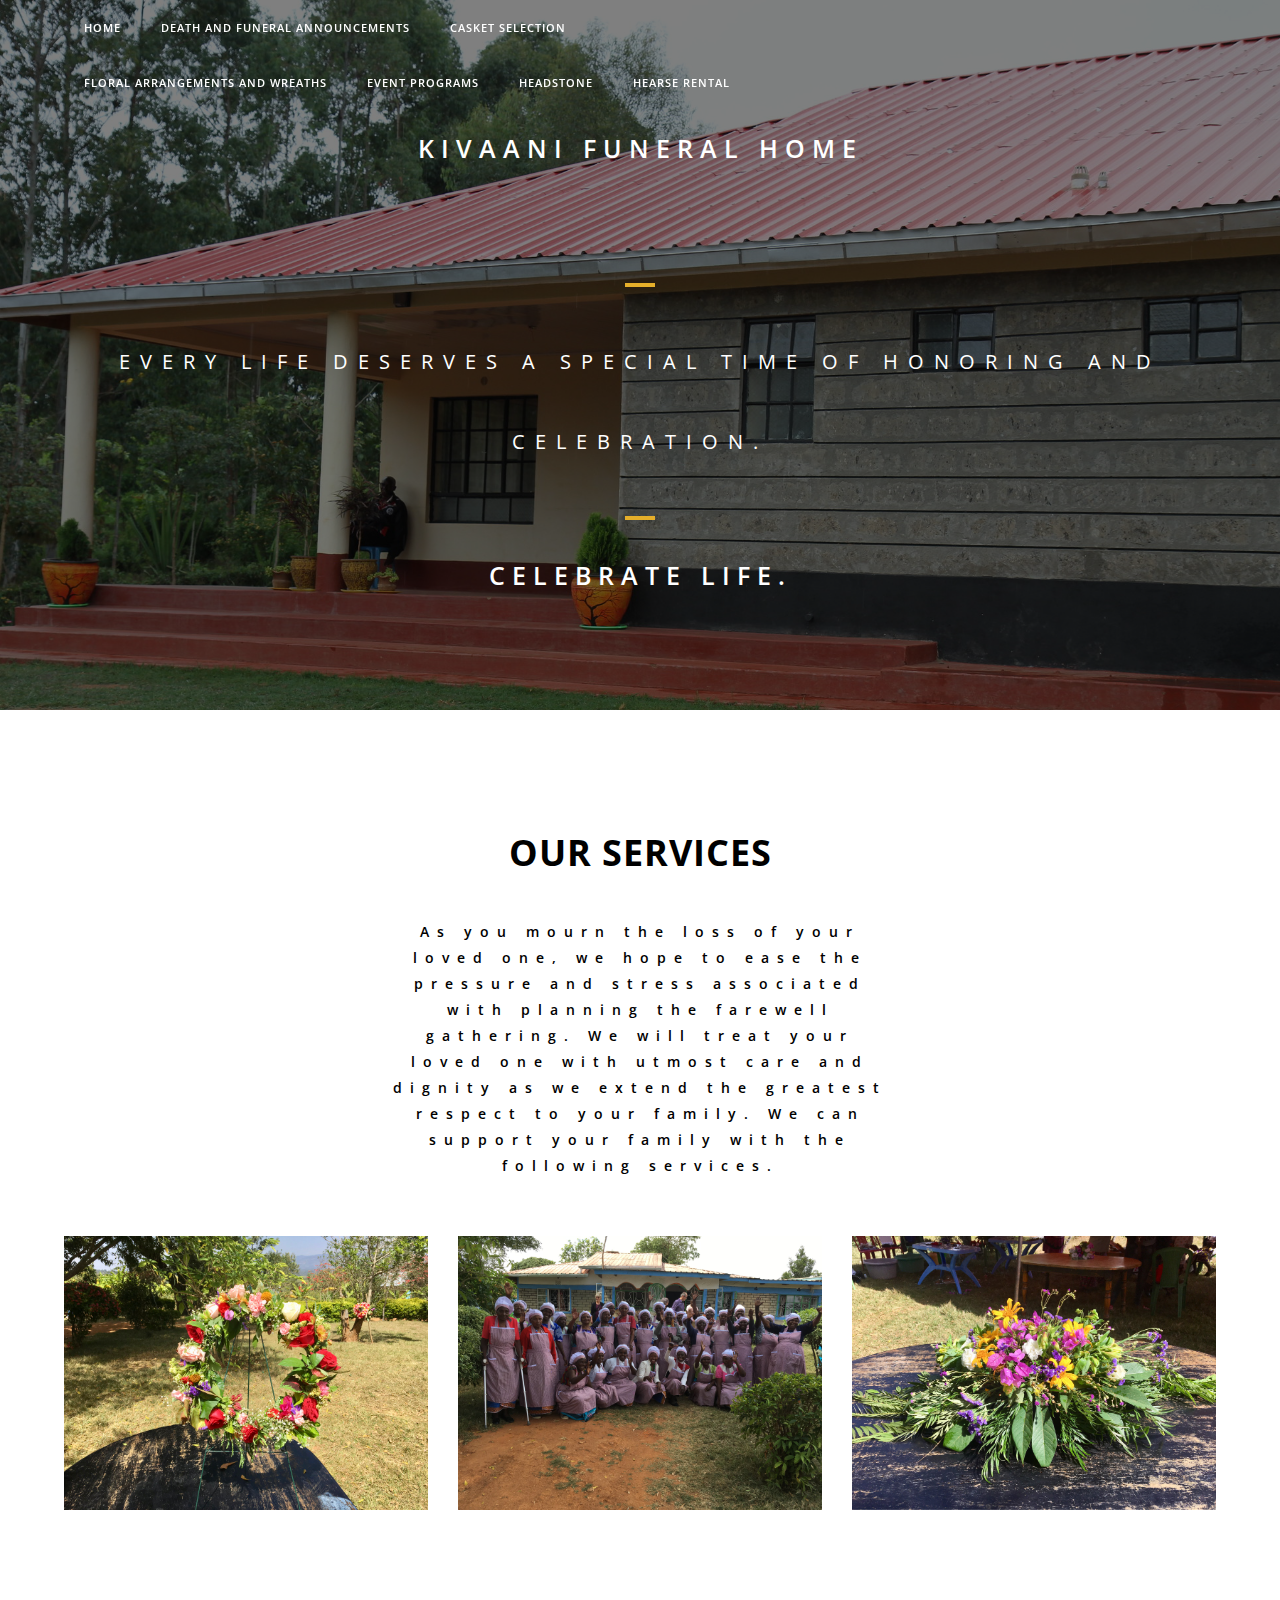
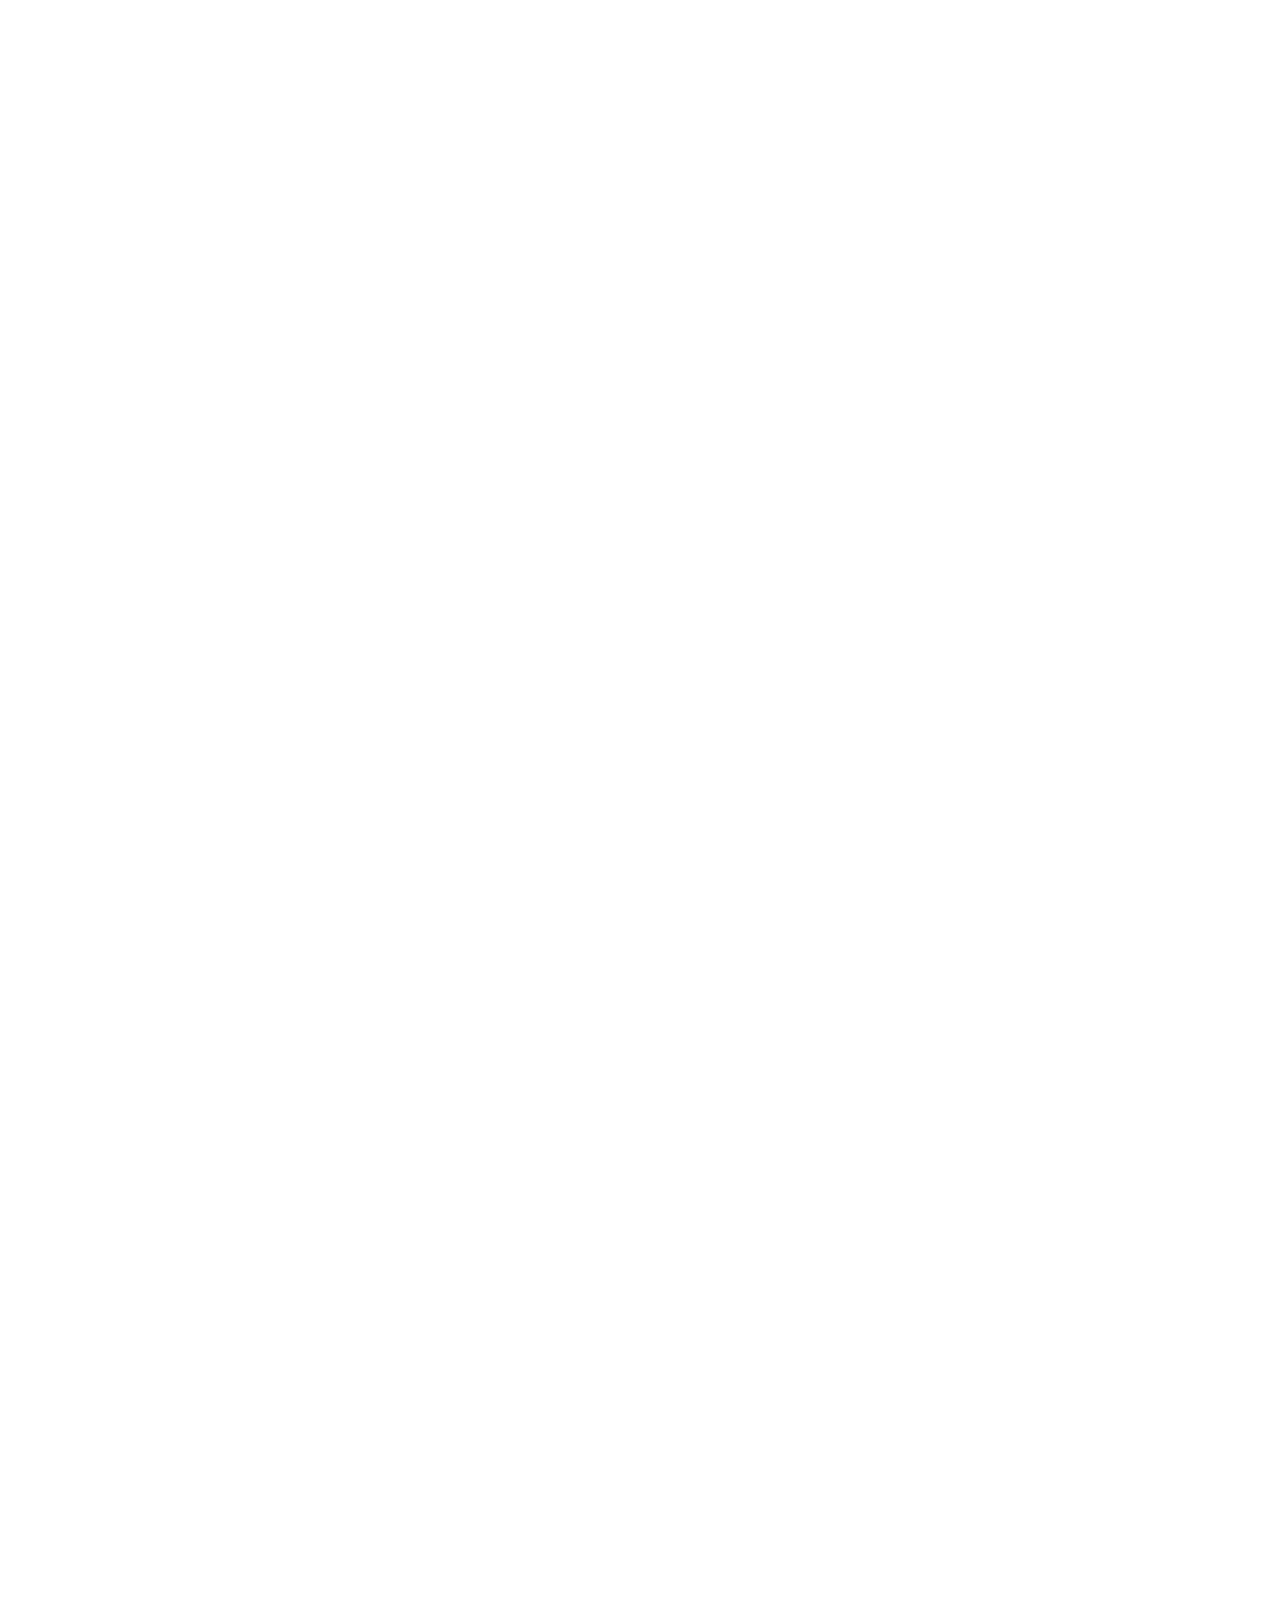
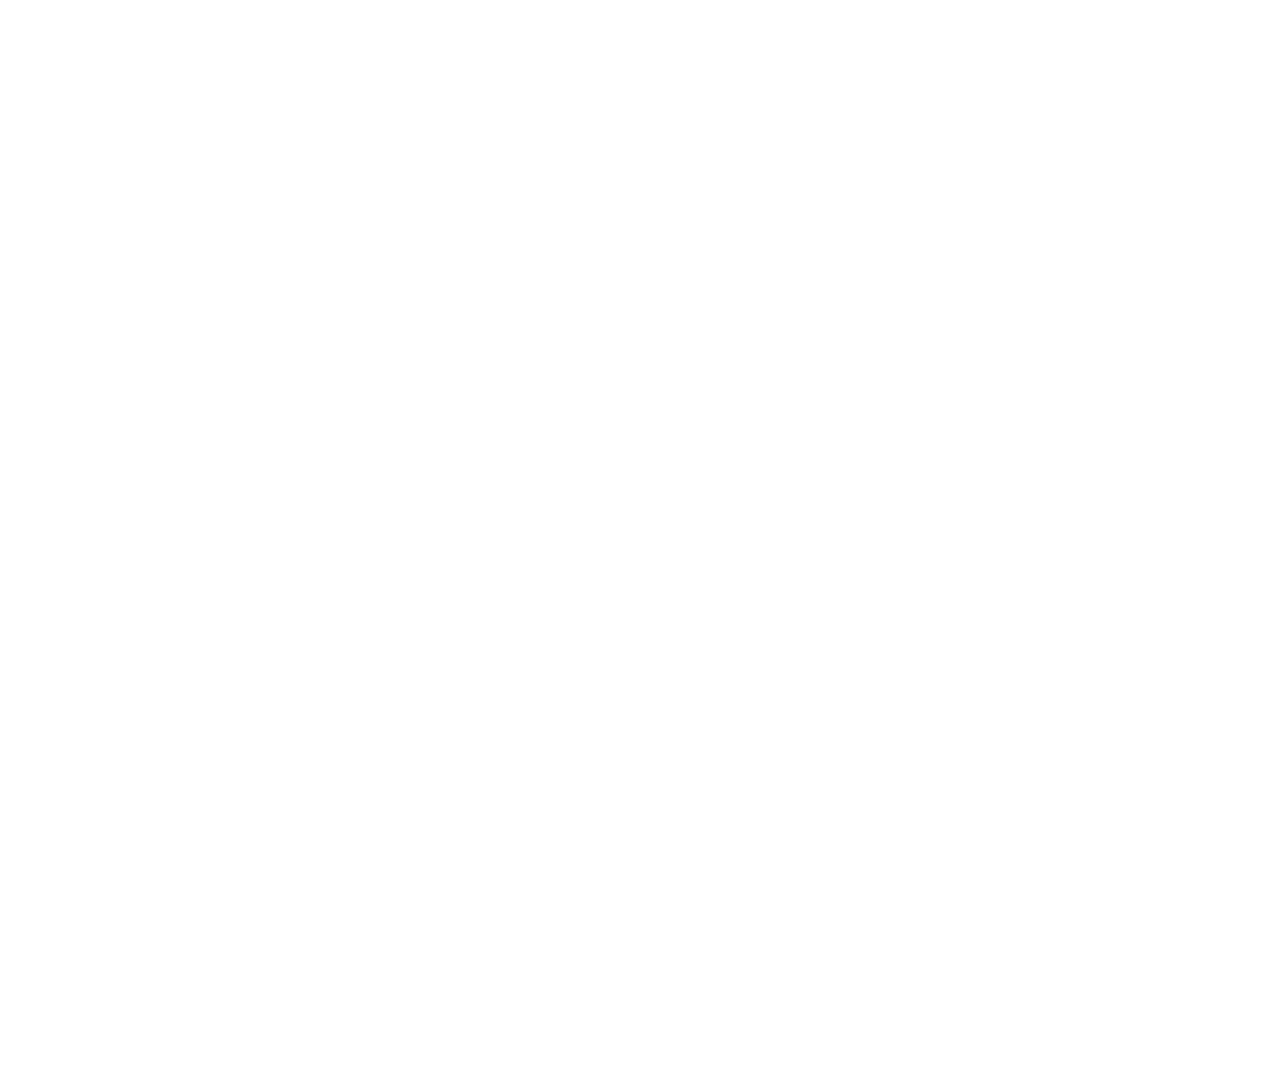
==== index.html @ ce0ec520 "first commit" ====
<!doctype html>
<html class="no-js" lang="en">

</html>


<head>
    <title>Kivaani Funeral Home</title>
    <meta name="description" content="">
    <meta name="keywords" content="">
    <meta charset="utf-8">
    <meta name="author" content="Willis Ivali">
    <meta name="viewport" content="width=device-width,initial-scale=1.0,maximum-scale=1" />
    <!-- favicon -->
    <link rel="shortcut icon" href="images/favicon.png">
    <link rel="apple-touch-icon" href="images/apple-touch-icon-57x57.png">
    <link rel="apple-touch-icon" sizes="72x72" href="images/apple-touch-icon-72x72.png">
    <link rel="apple-touch-icon" sizes="114x114" href="images/apple-touch-icon-114x114.png">
    <!-- animation -->
    <link rel="stylesheet" href="css/animate.css" />
    <!-- bootstrap -->
    <link rel="stylesheet" href="css/bootstrap.css" />
    <!-- et line icon -->
    <link rel="stylesheet" href="css/et-line-icons.css" />
    <!-- font-awesome icon -->
    <link rel="stylesheet" href="css/font-awesome.min.css" />
    <!-- revolution slider -->
    <link rel="stylesheet" href="css/extralayers.css" />
    <link rel="stylesheet" href="css/settings.css" />
    <!-- magnific popup -->
    <link rel="stylesheet" href="css/magnific-popup.css" />
    <!-- owl carousel -->
    <link rel="stylesheet" href="css/owl.carousel.css" />
    <link rel="stylesheet" href="css/owl.transitions.css" />
    <link rel="stylesheet" href="css/full-slider.css" />
    <!-- text animation -->
    <link rel="stylesheet" href="css/text-effect.css" />
    <!-- hamburger menu  -->
    <link rel="stylesheet" href="css/menu-hamburger.css" />
    <!-- common -->
    <link rel="stylesheet" href="css/style.css" />
    <!-- responsive -->
    <link rel="stylesheet" href="css/responsive.css" />
    <!--[if IE]>
            <link rel="stylesheet" href="css/style-ie.css" />
        <![endif]-->
    <!--[if IE]>
            <script src="js/html5shiv.js"></script>
        <![endif]-->
</head>

<body>
    <!-- navigation panel -->
    <nav class="navbar navbar-default navbar-fixed-top nav-transparent overlay-nav sticky-nav nav-white nav-border-bottom"
        role="navigation">
        <div class="container">
            <div class="row">
                <!-- logo -->
               
                <!-- end logo -->

                <!-- toggle navigation -->
                <div class="navbar-header col-sm-8 col-xs-2 pull-right">
                    <button type="button" class="navbar-toggle" data-toggle="collapse" data-target=".navbar-collapse">
                        <span class="sr-only">Toggle navigation</span> <span class="icon-bar"></span> <span
                            class="icon-bar"></span> <span class="icon-bar"></span> </button>
                </div>
                <!-- toggle navigation end -->
                <!-- main menu -->
                <div class="col-md-8 no-padding-right accordion-menu text-right">
                    <div class="navbar-collapse collapse">
                        <ul id="accordion" class="nav navbar-nav navbar-right panel-group">
                            <!-- menu item -->
                            <li class="dropdown panel">
                                <a href="#collapse1" class="dropdown-toggle collapsed" data-toggle="collapse"
                                    data-parent="#accordion">Home <i class="fa fa-angle-down"></i></a>

                            <li class="dropdown panel">
                                <a href="#collapse2" class="dropdown-toggle collapsed" data-toggle="collapse"
                                    data-parent="#accordion">Death and Funeral Announcements <i
                                        class="fa fa-angle-down"></i></a>
                                <!-- sub menu -->
                                <ul id="collapse2"
                                    class="dropdown-menu mega-menu panel-collapse collapse mega-menu-full">

                                </ul>
                                <!-- end sub menu -->
                            </li>
                            <!-- end menu item -->
                            <!-- menu item -->
                            <li class="dropdown panel">
                                <a href="#collapse5" class="dropdown-toggle collapsed" data-toggle="collapse"
                                    data-parent="#accordion">Casket Selection <i class="fa fa-angle-down"></i></a>
                                <!-- sub menu -->
                                <ul id="collapse5"
                                    class="dropdown-menu mega-menu panel-collapse collapse mega-menu-full">
                                    <li class="mega-menu-column col-sm-3">
                                        <!-- sub menu item  -->
                                        <ul>
                                            <li class="dropdown-header">Grid</li>
                                            <li><a href="portfolio-grid-2columns.html">2 Columns</a></li>
                                            <li><a href="portfolio-grid-3columns.html">3 Columns</a></li>
                                            <li><a href="portfolio-grid-4columns.html">4 Columns</a></li>
                                            <li><a href="portfolio-grid-5columns.html">5 Columns</a></li>
                                        </ul>
                                        <!-- end sub menu item  -->
                                        <!-- sub menu item  -->
                                        <ul>
                                            <li class="dropdown-header">Grid - Gutter</li>
                                            <li><a href="portfolio-grid-gutter-2columns.html">2 Columns</a></li>
                                            <li><a href="portfolio-grid-gutter-3columns.html">3 Columns</a></li>
                                            <li><a href="portfolio-grid-gutter-4columns.html">4 Columns</a></li>
                                            <li><a href="portfolio-grid-gutter-5columns.html">5 Columns</a></li>
                                        </ul>
                                        <!-- end sub menu item  -->
                                        <!-- sub menu item  -->
                                        <ul>
                                            <li class="dropdown-header">Grid with Title</li>
                                            <li><a href="portfolio-grid-with-title-2columns.html">2 Columns</a></li>
                                            <li><a href="portfolio-grid-with-title-3columns.html">3 Columns</a></li>
                                            <li><a href="portfolio-grid-with-title-4columns.html">4 Columns</a></li>
                                            <li><a href="portfolio-grid-with-title-5columns.html">5 Columns</a></li>
                                        </ul>
                                        <!-- end sub menu item  -->
                                    </li>
                                    <li class="mega-menu-column col-sm-3">
                                        <!-- sub menu item  -->
                                        <ul>
                                            <li class="dropdown-header">Wide</li>
                                            <li><a href="portfolio-wide-2columns.html">2 Columns</a></li>
                                            <li><a href="portfolio-wide-3columns.html">3 Columns</a></li>
                                            <li><a href="portfolio-wide-4columns.html">4 Columns</a></li>
                                            <li><a href="portfolio-wide-5columns.html">5 Columns</a></li>
                                        </ul>
                                        <!-- end sub menu item  -->
                                        <!-- sub menu item  -->
                                        <ul>
                                            <li class="dropdown-header">Wide - Gutter</li>
                                            <li><a href="portfolio-wide-gutter-2columns.html">2 Columns</a></li>
                                            <li><a href="portfolio-wide-gutter-3columns.html">3 Columns</a></li>
                                            <li><a href="portfolio-wide-gutter-4columns.html">4 Columns</a></li>
                                            <li><a href="portfolio-wide-gutter-5columns.html">5 Columns</a></li>
                                        </ul>
                                        <!-- end sub menu item  -->
                                        <!-- sub menu item  -->
                                        <ul>
                                            <li class="dropdown-header">Wide with Title</li>
                                            <li><a href="portfolio-wide-with-title-2columns.html">2 Columns</a></li>
                                            <li><a href="portfolio-wide-with-title-gutter-3columns.html">3 Columns</a>
                                            </li>
                                            <li><a href="portfolio-wide-with-title-gutter-4columns.html">4 Columns</a>
                                            </li>
                                            <li><a href="portfolio-wide-with-title-gutter-5columns.html">5 Columns</a>
                                            </li>
                                        </ul>
                                        <!-- sub menu item  -->
                                    </li>
                                    <li class="mega-menu-column col-sm-3">
                                        <!-- sub menu item  -->
                                        <ul>
                                            <li class="dropdown-header">Masonry</li>
                                            <li><a href="portfolio-masonry-2columns.html">2 Columns</a></li>
                                            <li><a href="portfolio-masonry-3columns.html">3 Columns</a></li>
                                            <li><a href="portfolio-masonry-4columns.html">4 Columns</a></li>
                                            <li><a href="portfolio-masonry-5columns.html">5 Columns</a></li>
                                        </ul>
                                        <!-- end sub menu item  -->
                                        <!-- sub menu item  -->
                                        <ul>
                                            <li class="dropdown-header">Other</li>
                                            <li><a href="portfolio-parallax.html">Parallax</a></li>
                                            <li><a href="portfolio-short-description.html">With Short Description</a>
                                            </li>
                                            <li><a href="portfolio-lightbox.html">Portfolio lightbox</a></li>
                                        </ul>
                                        <!-- end sub menu item  -->
                                    </li>
                                    <li class="mega-menu-column col-sm-3">
                                        <!-- sub menu item  -->
                                        <ul>
                                            <li class="dropdown-header">Single Project Page</li>
                                            <li><a href="single-project-page1.html">Single Project Page 1</a></li>
                                            <li><a href="single-project-page2.html">Single Project Page 2</a></li>
                                            <li><a href="single-project-page3.html">Single Project Page 3</a></li>
                                            <li><a href="single-project-page4.html">Single Project Page 4</a></li>
                                            <li><a href="single-project-page5.html">Single Project Page 5</a></li>
                                        </ul>
                                        <!-- end sub menu item  -->
                                        <!-- sub menu item  -->
                                        <ul>
                                            <li class="dropdown-header">Ajax - Project Page</li>
                                            <li><a href="onepage-single-project-page1.html"
                                                    class="simple-ajax-popup-align-top">Single Project Page 1</a></li>
                                            <li><a href="onepage-single-project-page2.html"
                                                    class="simple-ajax-popup-align-top">Single Project Page 2</a></li>
                                            <li><a href="onepage-single-project-page3.html"
                                                    class="simple-ajax-popup-align-top">Single Project Page 3</a></li>
                                            <li><a href="onepage-single-project-page4.html"
                                                    class="simple-ajax-popup-align-top">Single Project Page 4</a></li>
                                            <li><a href="onepage-single-project-page5.html"
                                                    class="simple-ajax-popup-align-top">Single Project Page 5</a></li>
                                        </ul>
                                        <!-- end sub menu item  -->
                                    </li>
                                </ul>
                                <!-- end sub menu -->
                            </li>
                            <!-- end menu item -->
                            <!-- menu item -->
                            <li class="dropdown panel">
                                <a href="#collapse4" class="dropdown-toggle collapsed" data-toggle="collapse"
                                    data-parent="#accordion">Floral Arrangements and wreaths <i
                                        class="fa fa-angle-down"></i></a>
                                <!-- sub menu -->
                                <ul id="collapse4"
                                    class="dropdown-menu mega-menu panel-collapse collapse mega-menu-full">
                                    <!-- sub menu column  -->
                                    <li class="mega-menu-column col-sm-3">
                                        <!-- sub menu item  -->
                                        <ul>
                                            <li class="dropdown-header">Introduction</li>
                                            <li><a href="about-us.html">About Us</a></li>
                                            <li><a href="about-us-option2.html">About Us - Option 2 <span
                                                        class="menu-new">new</span></a></li>
                                            <li><a href="team-members.html">Team Members</a></li>
                                            <li><a href="testimonials.html">Testimonials</a></li>
                                            <li><a href="our-clients.html">Our Clients</a></li>
                                            <li><a href="careers.html">Careers</a></li>
                                            <li><a href="contact-us.html">Contact Us</a></li>
                                            <li><a href="sitemap.html">Sitemap</a></li>
                                        </ul>
                                        <!-- end sub menu item  -->
                                    </li>
                                    <!-- end sub menu column  -->
                                    <!-- sub menu column  -->
                                    <li class="mega-menu-column col-sm-3">
                                        <!-- sub menu item  -->
                                        <ul>
                                            <li class="dropdown-header">Utility</li>
                                            <li><a href="services.html">Services</a></li>
                                            <li><a href="faq.html">FAQ'S</a></li>
                                            <li><a href="login.html">Login</a></li>
                                            <li><a href="register.html">Register</a></li>
                                            <li><a href="404.html">Not Found (404)</a></li>
                                            <li><a href="maintenance.html">Maintenance Page</a></li>
                                            <li><a href="home-countdown-timer.html">Under Construction</a></li>
                                        </ul>
                                        <!-- end sub menu item  -->
                                    </li>
                                    <!-- end sub menu column  -->
                                    <!-- sub menu column  -->
                                    <li class="mega-menu-column col-sm-3">
                                        <!-- sub menu item  -->
                                        <ul>
                                            <li class="dropdown-header">Page Layout</li>
                                            <li><a href="page-full-width.html">Full Width</a></li>
                                            <li><a href="page-full-width-wide.html">Full Width - Wide</a></li>
                                            <li><a href="page-left-sidebar.html">Left Sidebar</a></li>
                                            <li><a href="page-right-sidebar.html">Right Sidebar</a></li>
                                            <li><a href="page-both-sidebar.html">Both Sidebar</a></li>
                                        </ul>
                                        <!-- end sub menu item  -->
                                    </li>
                                    <!-- end sub menu column  -->
                                    <!-- sub menu column  -->
                                    <li class="mega-menu-column col-sm-3">
                                        <!-- sub menu item  -->
                                        <ul>
                                            <li class="dropdown-header">Gallery</li>
                                            <li><a href="gallery-1columns.html">1 Columns</a></li>
                                            <li><a href="gallery-2columns.html">2 Columns</a></li>
                                            <li><a href="gallery-3columns.html">3 Columns</a></li>
                                            <li><a href="gallery-4columns.html">4 Columns</a></li>

                                            <li><a href="gallery-6columns.html">6 Columns</a></li>
                                        </ul>
                                        <!-- end sub menu item  -->
                                    </li>
                                    <!-- end sub menu column  -->
                                </ul>
                                <!-- end sub menu -->
                            </li>
                            <!-- end menu item -->
                            <!-- menu item -->
                            <li class="dropdown panel">
                                <a href="#collapse3" class="dropdown-toggle collapsed" data-toggle="collapse"
                                    data-parent="#accordion">Event Programs<i class="fa fa-angle-down"></i></a>
                                <!-- sub menu -->
                                <ul id="collapse3"
                                    class="dropdown-menu mega-menu panel-collapse collapse mega-menu-full">
                                    <li class="mega-menu-column col-sm-3">
                                        <!-- sub menu item  -->
                                        <ul>
                                            <li class="dropdown-header">Slider</li>
                                            <li><a href="slider-bootstrap.html">Bootstrap</a></li>
                                            <li><a href="slider-revolution.html">Revolution</a></li>
                                            <li><a href="slider-owl.html">Owl</a></li>
                                        </ul>
                                        <!-- end sub menu item  -->
                                        <!-- sub menu item  -->
                                        <ul>
                                            <li class="dropdown-header">Header</li>
                                            <li><a href="header-light.html">Light Version</a></li>
                                            <li><a href="header-light-without-cart-search.html">Light Version - Option 2
                                                    <span class="menu-new">new</span></a></li>
                                            <li><a href="header-dark.html">Dark Version</a></li>
                                            <li><a href="header-transparent-dark.html">Transparent Version - Dark</a>
                                            </li>
                                            <li><a href="header-transparent-light.html">Transparent Version - Light</a>
                                            </li>
                                            <li><a href="header-static-sticky.html">Static Sticky</a></li>
                                            <li><a href="onepage-hamburger.html">Hamburger Menu <span
                                                        class="menu-new">new</span></a></li>
                                            <li><a href="onepage-hamburger-option2.html">Hamburger Menu - Option 2 <span
                                                        class="menu-new">new</span></a></li>
                                            <li><a href="onepage-agency-option2.html">Hamburger Menu - Option 3 <span
                                                        class="menu-new">new</span></a></li>
                                        </ul>
                                        <!-- end sub menu item  -->
                                    </li>
                                    <li class="mega-menu-column col-sm-3">
                                        <!-- sub menu item  -->
                                        <ul>
                                            <li class="dropdown-header">Page Titles</li>
                                            <li><a href="page-title-white.html">Title white</a></li>
                                            <li><a href="page-title-gray.html">Title gray</a></li>
                                            <li><a href="page-title-dark-gray.html">Title dark gray</a></li>
                                            <li><a href="page-title-black.html">Title black</a></li>
                                            <li><a href="page-title-with-image.html">Title with image</a></li>
                                            <li><a href="page-title-large.html">Title large</a></li>
                                            <li><a href="page-title-small-white.html">Title small white</a></li>
                                            <li><a href="page-title-small-gray.html">Title small gray</a></li>
                                            <li><a href="page-title-small-dark-gary.html">Title small dark gray</a></li>
                                            <li><a href="page-title-small-black.html">Title small black</a></li>
                                            <li><a href="page-title-center-align.html">Title center align</a></li>
                                        </ul>
                                        <!-- end sub menu item  -->
                                    </li>

                                    <li class="mega-menu-column col-sm-3">
                                        <!-- sub menu item  -->
                                        <ul>
                                            <li class="dropdown-header">Other</li>
                                            <li><a href="accordions.html"><i
                                                        class="fa fa-plus-square"></i>Accordions</a></li>
                                            <li><a href="progress-bar.html"><i class="fa fa-tasks"></i>Progress Bar</a>
                                            </li>
                                            <li><a href="buttons.html"><i class="fa fa-link"></i>Buttons</a></li>
                                            <li><a href="features-box.html"><i class="fa fa-th-large"></i>Features
                                                    Box</a></li>
                                            <li><a href="form.html"><i class="fa fa-align-justify"></i>Form</a></li>
                                            <li><a href="grid.html"><i class="fa fa-th"></i>Grid</a></li>
                                            <li><a href="icons-et-line.html"><i class="fa fa-star-o"></i>Icons
                                                    Et-line</a></li>
                                            <li><a href="icons-font-awesome.html"><i class="fa fa-star"></i>Icons Font
                                                    Awesome</a></li>
                                            <li><a href="alert-massage.html"><i class="fa fa-comment"></i>Alert
                                                    massage</a></li>
                                            <li><a href="tabs.html"><i class="fa fa-outdent"></i>Tabs</a></li>
                                            <li><a href="typography.html"><i class="fa fa-font"></i>Typography</a></li>
                                            <li><a href="video-sound.html"><i class="fa fa-video-camera"></i>Video /
                                                    Sound</a></li>
                                            <li><a href="counter-and-skills.html"><i
                                                        class="fa fa-circle-o-notch"></i>Counter and Skills</a></li>
                                        </ul>
                                        <!-- end sub menu item  -->
                                    </li>
                                    <li class="mega-menu-column col-sm-3">
                                        <!-- sub menu item  -->
                                        <ul>
                                            <li class="dropdown-header">Image Gallery</li>
                                            <li><a href="single-image-lightbox.html">Single Image Lightbox</a></li>
                                            <li><a href="lightbox-gallery.html">Lightbox Gallery</a></li>
                                            <li><a href="zoom-gallery.html">Zoom gallery</a></li>
                                            <li><a href="popup-with-form.html">Popup with Form</a></li>
                                            <li><a href="modal-popup.html">Modal Popup</a></li>
                                            <li><a href="open-youtube-video.html">Open YouTube Video</a></li>
                                            <li><a href="open-vimeo-video.html">Open Vimeo Video</a></li>
                                            <li><a href="open-google-map.html">Open Google Map</a></li>
                                        </ul>
                                        <!-- end sub menu item  -->
                                    </li>
                                </ul>
                                <!-- end sub menu -->
                            </li>
                            <!-- end menu item -->
                            <!-- menu item -->
                            <li class="dropdown panel">
                                <a href="#collapse6" class="dropdown-toggle collapsed" data-toggle="collapse"
                                    data-parent="#accordion">Headstone <i class="fa fa-angle-down"></i></a>
                                <!-- sub menu -->
                                <ul id="collapse6" class="dropdown-menu panel-collapse collapse mega-menu-full"
                                    role="menu">
                                    <li class="mega-menu-column col-sm-3">
                                        <!-- sub menu item  -->
                                        <ul>
                                            <li class="dropdown-header">Grid</li>
                                            <li><a href="blog-grid-2columns.html">2 Columns</a></li>
                                            <li><a href="blog-grid-3columns.html">3 Columns</a></li>
                                            <li><a href="blog-grid-4columns.html">4 Columns</a></li>
                                            <li><a href="blog-grid-full-width.html">Full width</a></li>
                                        </ul>
                                        <!-- end sub menu item  -->
                                    </li>
                                    <li class="mega-menu-column col-sm-3">
                                        <!-- sub menu item  -->
                                        <ul>
                                            <li class="dropdown-header">Masonry</li>
                                            <li><a href="blog-masonry-2columns.html">2 Columns</a></li>
                                            <li><a href="blog-masonry-3columns.html">3 Columns</a></li>
                                            <li><a href="blog-masonry-4columns.html">4 Columns</a></li>
                                            <li><a href="blog-masonry-full-width.html">Full width</a></li>
                                        </ul>
                                        <!-- end sub menu item  -->
                                    </li>
                                    <li class="mega-menu-column col-sm-3">
                                        <!-- sub menu item  -->
                                        <ul>
                                            <li class="dropdown-header">Default</li>
                                            <li><a href="blog-right-sidebar.html">Right sidebar</a></li>
                                            <li><a href="blog-left-sidebar.html">Left sidebar</a></li>
                                            <li><a href="blog-full-width.html">Full width</a></li>
                                        </ul>
                                        <!-- end sub menu item  -->
                                    </li>
                                    <li class="mega-menu-column col-sm-3">
                                        <!-- sub menu item  -->
                                        <ul>
                                            <li class="dropdown-header">Single</li>
                                            <li><a href="blog-single-right-sidebar.html">Right sidebar</a></li>
                                            <li><a href="blog-single-left-sidebar.html">Left sidebar</a></li>
                                            <li><a href="blog-single-full-width.html">Full width</a></li>
                                            <li><a href="blog-single-full-width-with-image-slider.html">Full width with
                                                    image slider</a></li>
                                            <li><a href="blog-single-full-width-with-lightbox-gallery.html">Full width
                                                    with lightbox gallery</a></li>
                                        </ul>
                                        <!-- end sub menu item  -->
                                    </li>
                                </ul>
                                <!-- end sub menu -->
                            </li>
                            <!-- end menu item -->
                            <!-- menu item -->
                            <li class="dropdown panel simple-dropdown">
                                <a href="#collapse7" class="dropdown-toggle collapsed" data-toggle="collapse"
                                    data-parent="#accordion">Hearse Rental <i class="fa fa-angle-down"></i></a>
                                <!-- sub menu single -->
                                <!-- sub menu item  -->
                                <ul id="collapse7" class="dropdown-menu panel-collapse collapse" role="menu">
                                    <li class="dropdown-header">For Shopping Cart</li>
                                    <li><a href="home-shop.html">Shop homepage</a></li>
                                    <li><a href="shop-with-sidebar.html">Shop with sidebar - grid</a></li>
                                    <li><a href="shop-with-sidebar-list.html">Shop with sidebar - list</a></li>
                                    <li><a href="shop-full-width.html">Shop full width</a></li>
                                    <li><a href="shop-single-product.html">Single product</a></li>
                                    <li><a href="shop-cart.html">Cart</a></li>
                                    <li><a href="shop-checkout.html">Checkout</a></li>
                                </ul>
                                <!-- end sub menu item  -->
                                <!-- end sub menu single -->
                            </li>
                            <!-- end menu item -->
                        </ul>
                    </div>
                </div>
                <!-- end main menu -->
            </div>
        </div>
    </nav>
    <!-- end navigation panel -->
    <!-- parallax section -->
    <section class="parallax2 parallax-fix no-padding scroll-to-down-white full-width-image owl-half-slider"
        onclick="scrollToDownSection()">
        <img class="parallax-background-img" src="images/morgue.jpg" alt="" />
        <div class="opacity-light bg-black"></div>
        <div class="container position-relative">
            <div class="slider-typography text-center">
                <div class="slider-text-middle-main">
                    <div class="slider-text-bottom padding-left-right-px animated fadeInUp">
                        <span class="owl-title white-text center-col margin-ten no-margin-top">Kivaani Funeral
                            Home</span>
                        <div class="separator-line-thick bg-yellow margin-three"></div>
                        <span class="owl-subtitle white-text">Every life deserves a special time of honoring and
                            celebration.</span>
                        <div class="separator-line-thick bg-yellow margin-three"></div>
                        <span class="owl-title white-text center-col margin-ten no-margin-top">Celebrate Life.</span>
                    </div>
                </div>
            </div>
        </div>
    </section>
    <!-- end parallax section -->
    <!-- about section -->
    <section id="about" class="no-padding-bottom wow fadeIn">
        <div class="container">
            <div class="row">
                <div class="col-md-6 col-sm-10 text-center center-col">

                    <h1>Our Services</h1>
                    <p class="text-med width-90 center-col margin-seven no-margin-bottom"><b>As you mourn the loss of your
                        loved one, we hope to ease the pressure and stress associated with planning the farewell
                        gathering.
                        We will treat your loved one with utmost care and dignity as we extend the greatest respect to
                        your family.
                        We can support your family with the following services.</b>
                    </p>
                </div>
            </div>
        </div>

    </section>
    <!-- end about section -->
    <!-- Key Person -->
    <section id="key-person" class="no-padding-top animate slow-mo even fadeIn" data-anim-type="fadeIn"
        data-anim-delay="200">
        <div class="container">
            <div class="row">

            </div>
            <div class="row margin-six">
                <div class="col-md-4 col-xs-4 bottom-margin text-center">
                    <div class="key-person">
                        <div class="key-person-img"><img src="images/image12.jpg" alt=""></div>
                        
                    </div>
                </div>
                <div class="col-md-4 col-xs-4 bottom-margin text-center">
                    <div class="key-person">
                        <div class="key-person-img"><img src="images/image2.jpg" alt=""></div>

                    </div>
                </div>
                <div class="col-md-4 col-xs-4 text-center">
                    <div class="key-person">
                        <div class="key-person-img"><img src="images/image3d.jpg" alt=""></div>

                    </div>
                </div>
            </div>
        </div>
    </section>
    <!-- features section -->
    <section id="features" class="features wow fadeIn">
        <div class="container">
            <div class="row">
                <!-- section title -->
                
                <!-- end section title -->
            </div>
            <div class="row">
                <div class="col-md-4 col-sm-12">
                    <!-- features item -->
                    <div class="features-section col-md-12 col-sm-6 no-padding wow fadeInUp">
                        <div class="col-md-3 col-sm-2 col-xs-2 no-padding">
                        </div>
                        <div class="col-md-9 col-sm-9 col-xs-9 no-padding text-left f-right">
                            <h3>Immediate death and funeral announcements.</h3>
                            <div class="separator-line bg-yellow"></div>

                        </div>
                    </div>
                    <!-- end features item -->
                    <!-- features item -->
                    <div class="features-section no-margin col-md-12 col-sm-6 no-padding wow fadeInUp">
                        <div class="col-md-3 col-sm-2 col-xs-2 no-padding"></div>
                        <div class="col-md-9 col-sm-9 col-xs-9 no-padding text-left f-right">
                            <h3>Casket Selection.</h3>
                            <div class="separator-line bg-yellow"></div>

                        </div>
                    </div>
                    <!-- end features item -->
                </div>
                <div class="col-md-4 col-sm-12">
                    <!-- features item -->
                    <div class="features-section col-md-12 col-sm-6 no-padding wow fadeInUp">
                        <div class="col-md-3 col-sm-2 col-xs-2 no-padding"></div>
                        <div class="col-md-9 col-sm-9 col-xs-9 no-padding text-left f-right">
                            <h3>Floral Arrangements and Wreaths.</h3>
                            <div class="separator-line bg-yellow"></div>

                        </div>
                    </div>
                    <!-- end features item -->
                    <!-- features item -->
                    <div class="features-section col-md-12 col-sm-6 no-padding wow fadeInUp">
                        <div class="col-md-3 col-sm-2 col-xs-2 no-padding">
                        </div>
                        <div class="col-md-9 col-sm-9 col-xs-9 no-padding text-left f-right">
                            <h3>Event Programs.</h3>
                            <div class="separator-line bg-yellow"></div>

                        </div>
                    </div>
                    <!-- end features item -->
                </div>
                <div class="col-md-4 col-sm-12">
                    <!-- features item -->
                    <div class="features-section col-md-12 col-sm-6 no-padding wow fadeInUp">
                        <div class="col-md-3 col-sm-2 col-xs-2 no-padding"></div>
                        <div class="col-md-9 col-sm-9 col-xs-9 no-padding text-left f-right">
                            <h3>Condolence Books.</h3>
                            <div class="separator-line bg-yellow"></div>

                        </div>
                    </div>
                    <!-- end features item -->
                    <!-- features item -->
                    <div class="features-section col-md-12 col-sm-6 no-padding wow fadeInUp">
                        <div class="col-md-3 col-sm-2 col-xs-2 no-padding"></div>
                        <div class="col-md-9 col-sm-9 col-xs-9 no-padding text-left f-right">
                            <h3>Video and Photography.</h3>
                            <div class="separator-line bg-yellow"></div>

                        </div>
                    </div>

                </div>
            </div>
        </div>
        
        
    </section>
    <!-- end features section -->
                   
         <!-- highlight section -->
    <section class="bg-fast-yellow no-padding wow fadeInUp">
        <div class="container">
            <div class="row padding-five sm-text-center">
                
                <div class="col-md-6 no-padding">
                    <span
                        class="text-med text-uppercase letter-spacing-2 margin-two black-text font-weight-600 xs-margin-top-six xs-margin-bottom-six display-block">Want
                        to see more  of our services?</span>
                      
                        
                </div>
                <div class="col-md-5 no-padding">
                    <a class="highlight-button-dark btn btn-medium button xs-margin-bottom-five xs-no-margin-right"
                        href="services.html">Click Here.</a>
                    <!-- <a class="highlight-button btn btn-medium button xs-margin-bottom-five xs-no-margin-right"
                        href="#">Subscribe Us</a> -->
                </div>
            </div>
        </div>
    </section>
    <!-- end highlight section -->
    <div class="container">
       
        
        </div>
    </div>
    <div class="row">
      
        <!-- end section title -->
    </div>
    <section id="gallery" class="features wow fadeIn">
        <div class="container">
            <div class="row">
                <!-- section title -->
                <div class="col-md-12 text-center">
                    <h3 class="section-title">Gallery</h3>
                </div>
                <!-- end section title -->
            </div>

    <section class="wow fadeIn">
        <div class="container">
            <div class="row lightbox-gallery">
                <div class="col-md-4 col-sm-6 wow fadeIn">
                    <!-- photo item -->
                    <a href="images/image1.jpg"><img src="images/image1.jpg" alt="" class="project-img-gallery"></a>
                    <!-- end photo item -->
                </div>
                <div class="col-md-4 col-sm-6 wow fadeIn">
                    <!-- photo item -->
                    <a href="images/image2.jpg"><img src="images/image2.jpg" alt="" class="project-img-gallery"></a>
                    <!-- end photo item -->
                </div>
                <div class="col-md-4 col-sm-6 wow fadeIn">
                    <!-- photo item -->
                    <a href="images/image3.jpg"><img src="images/image3.jpg" alt="" class="project-img-gallery"></a>
                    <!-- end photo item -->
                </div>
                
                
            </div>
        </div>
    </section>
    <!-- end content section -->
    <!-- end portfolio section -->
   
    <!-- blog section -->
    
    <!-- end blog section -->
    <!-- approach section -->
    
    <!-- end approach section -->
    <!-- new project section -->
    <section id="new-project" class="new-project wow fadeIn">
        <div class="container">
            <div class="row center-col text-center">
                <h3 class="wow fadeInDown">We'd love to hear from you.</h3>
                <!-- <a class="btn highlight-button-black-border margin-four no-margin-bottom wow fadeInUp"
                    href="contact-us.html">Start Now</a> -->
            </div>
        </div>
    </section>
    <!-- end new project section -->
    <!-- footer -->
    <footer>
        <div class=" bg-white footer-top">
            <div class="container">
                <div class="row margin-four">
                    <!-- phone -->
                    <div class="col-md-4 col-sm-4 text-center"><i class="icon-phone small-icon black-text"></i>
                        <h3 class="black-text margin-two no-margin-bottom">123-456-7890</h3>
                    </div>
                    <!-- end phone -->
                    <!-- address -->
                    <div class="col-md-4 col-sm-4 text-center"><i class="icon-map-pin small-icon black-text"></i>
                        <h3 class="black-text margin-two no-margin-bottom">Address</h3>
                    </div>
                    <!-- end address -->
                    <!-- email -->
                    <div class="col-md-4 col-sm-4 text-center"><i class="icon-envelope small-icon black-text"></i>
                        <h3 class="margin-two no-margin-bottom"><a href="mailto:no-reply@domain.com"
                                class="black-text">Kizimanimission@gmail.com</a></h3>
                    </div>
                    <!-- end email -->
                </div>
            </div>
        </div>
        <div class="container footer-middle">
            
        </div>
        <div class="">
            <div class="container">
                <div class="">
                    <!-- copyright -->
                    <div
                        class="col-md-6 col-sm-6 col-xs-12 copyright text-left letter-spacing-1 xs-text-center xs-margin-bottom-one">
                        &copy; 2019 Kivaani Funeral Home.
                    </div>
                    <!-- end copyright -->
                    <!-- logo -->
                   
                    <!-- end logo -->
                </div>
            </div>
        </div>
       
    </footer>
    <!-- end footer -->
    <!-- javascript libraries / javascript files set #1 -->
    <script type="text/javascript" src="js/jquery.min.js"></script>
    <script type="text/javascript" src="js/modernizr.js"></script>
    <script type="text/javascript" src="js/bootstrap.js"></script>
    <script type="text/javascript" src="js/bootstrap-hover-dropdown.js"></script>
    <script type="text/javascript" src="js/jquery.easing.1.3.js"></script>
    <script type="text/javascript" src="js/skrollr.min.js"></script>
    <script type="text/javascript" src="js/smooth-scroll.js"></script>
    <!-- jquery appear -->
    <script type="text/javascript" src="js/jquery.appear.js"></script>
    <!-- animation -->
    <script type="text/javascript" src="js/wow.min.js"></script>
    <!-- page scroll -->
    <script type="text/javascript" src="js/page-scroll.js"></script>
    <!-- easy piechart-->
    <script type="text/javascript" src="js/jquery.easypiechart.js"></script>
    <!-- parallax -->
    <script type="text/javascript" src="js/jquery.parallax-1.1.3.js"></script>
    <!--portfolio with shorting tab -->
    <script type="text/javascript" src="js/jquery.isotope.min.js"></script>
    <!-- owl slider  -->
    <script type="text/javascript" src="js/owl.carousel.min.js"></script>
    <!-- magnific popup  -->
    <script type="text/javascript" src="js/jquery.magnific-popup.min.js"></script>
    <script type="text/javascript" src="js/popup-gallery.js"></script>
    <!-- text effect  -->
    <script type="text/javascript" src="js/text-effect.js"></script>
    <!-- revolution slider  -->
    <script type="text/javascript" src="js/jquery.tools.min.js"></script>
    <script type="text/javascript" src="js/jquery.revolution.js"></script>
    <!-- counter  -->
    <script type="text/javascript" src="js/counter.js"></script>
    <!-- countTo -->
    <script type="text/javascript" src="js/jquery.countTo.js"></script>
    <!-- fit videos  -->
    <script type="text/javascript" src="js/jquery.fitvids.js"></script>
    <!-- imagesloaded  -->
    <script type="text/javascript" src="js/imagesloaded.pkgd.min.js"></script>
    <!-- hamburger menu-->
    <script type="text/javascript" src="js/classie.js"></script>
    <script type="text/javascript" src="js/hamburger-menu.js"></script>
    <!-- setting -->
    <script type="text/javascript" src="js/main.js"></script>
</body>



</html>
---- css/et-line-icons.css ----
@font-face {
	font-family: 'et-line';
	src:url('../fonts/et-line.eot');
	src:url('../fonts/et-lined41d.eot?#iefix') format('embedded-opentype'),
		url('../fonts/et-line.woff') format('woff'),
		url('../fonts/et-line.ttf') format('truetype'),
		url('../fonts/et-line.svg#et-line') format('svg');
	font-weight: normal;
	font-style: normal;
}

/* Use the following CSS code if you want to use data attributes for inserting your icons */
[data-icon]:before {
	font-family: 'et-line';
	content: attr(data-icon);
	speak: none;
	font-weight: normal;
	font-variant: normal;
	text-transform: none;
	line-height: 1;
	-webkit-font-smoothing: antialiased;
	-moz-osx-font-smoothing: grayscale;
	display:inline-block;
}

/* Use the following CSS code if you want to have a class per icon */
/*
Instead of a list of all class selectors,
you can use the generic selector below, but it's slower:
[class*="icon-"] {
*/
.icon-mobile, .icon-laptop, .icon-desktop, .icon-tablet, .icon-phone, .icon-document, .icon-documents, .icon-search, .icon-clipboard, .icon-newspaper, .icon-notebook, .icon-book-open, .icon-browser, .icon-calendar, .icon-presentation, .icon-picture, .icon-pictures, .icon-video, .icon-camera, .icon-printer, .icon-toolbox, .icon-briefcase, .icon-wallet, .icon-gift, .icon-bargraph, .icon-grid, .icon-expand, .icon-focus, .icon-edit, .icon-adjustments, .icon-ribbon, .icon-hourglass, .icon-lock, .icon-megaphone, .icon-shield, .icon-trophy, .icon-flag, .icon-map, .icon-puzzle, .icon-basket, .icon-envelope, .icon-streetsign, .icon-telescope, .icon-gears, .icon-key, .icon-paperclip, .icon-attachment, .icon-pricetags, .icon-lightbulb, .icon-layers, .icon-pencil, .icon-tools, .icon-tools-2, .icon-scissors, .icon-paintbrush, .icon-magnifying-glass, .icon-circle-compass, .icon-linegraph, .icon-mic, .icon-strategy, .icon-beaker, .icon-caution, .icon-recycle, .icon-anchor, .icon-profile-male, .icon-profile-female, .icon-bike, .icon-wine, .icon-hotairballoon, .icon-globe, .icon-genius, .icon-map-pin, .icon-dial, .icon-chat, .icon-heart, .icon-cloud, .icon-upload, .icon-download, .icon-target, .icon-hazardous, .icon-piechart, .icon-speedometer, .icon-global, .icon-compass, .icon-lifesaver, .icon-clock, .icon-aperture, .icon-quote, .icon-scope, .icon-alarmclock, .icon-refresh, .icon-happy, .icon-sad, .icon-facebook, .icon-twitter, .icon-googleplus, .icon-rss, .icon-tumblr, .icon-linkedin, .icon-dribbble {
	font-family: 'et-line';
	speak: none;
	font-style: normal;
	font-weight: normal;
	font-variant: normal;
	text-transform: none;
	line-height: 1.1;
	-webkit-font-smoothing: antialiased;
	-moz-osx-font-smoothing: grayscale;
	display:inline-block;
}
.icon-mobile:before {
	content: "\e000";
}
.icon-laptop:before {
	content: "\e001";
}
.icon-desktop:before {
	content: "\e002";
}
.icon-tablet:before {
	content: "\e003";
}
.icon-phone:before {
	content: "\e004";
}
.icon-document:before {
	content: "\e005";
}
.icon-documents:before {
	content: "\e006";
}
.icon-search:before {
	content: "\e007";
}
.icon-clipboard:before {
	content: "\e008";
}
.icon-newspaper:before {
	content: "\e009";
}
.icon-notebook:before {
	content: "\e00a";
}
.icon-book-open:before {
	content: "\e00b";
}
.icon-browser:before {
	content: "\e00c";
}
.icon-calendar:before {
	content: "\e00d";
}
.icon-presentation:before {
	content: "\e00e";
}
.icon-picture:before {
	content: "\e00f";
}
.icon-pictures:before {
	content: "\e010";
}
.icon-video:before {
	content: "\e011";
}
.icon-camera:before {
	content: "\e012";
}
.icon-printer:before {
	content: "\e013";
}
.icon-toolbox:before {
	content: "\e014";
}
.icon-briefcase:before {
	content: "\e015";
}
.icon-wallet:before {
	content: "\e016";
}
.icon-gift:before {
	content: "\e017";
}
.icon-bargraph:before {
	content: "\e018";
}
.icon-grid:before {
	content: "\e019";
}
.icon-expand:before {
	content: "\e01a";
}
.icon-focus:before {
	content: "\e01b";
}
.icon-edit:before {
	content: "\e01c";
}
.icon-adjustments:before {
	content: "\e01d";
}
.icon-ribbon:before {
	content: "\e01e";
}
.icon-hourglass:before {
	content: "\e01f";
}
.icon-lock:before {
	content: "\e020";
}
.icon-megaphone:before {
	content: "\e021";
}
.icon-shield:before {
	content: "\e022";
}
.icon-trophy:before {
	content: "\e023";
}
.icon-flag:before {
	content: "\e024";
}
.icon-map:before {
	content: "\e025";
}
.icon-puzzle:before {
	content: "\e026";
}
.icon-basket:before {
	content: "\e027";
}
.icon-envelope:before {
	content: "\e028";
}
.icon-streetsign:before {
	content: "\e029";
}
.icon-telescope:before {
	content: "\e02a";
}
.icon-gears:before {
	content: "\e02b";
}
.icon-key:before {
	content: "\e02c";
}
.icon-paperclip:before {
	content: "\e02d";
}
.icon-attachment:before {
	content: "\e02e";
}
.icon-pricetags:before {
	content: "\e02f";
}
.icon-lightbulb:before {
	content: "\e030";
}
.icon-layers:before {
	content: "\e031";
}
.icon-pencil:before {
	content: "\e032";
}
.icon-tools:before {
	content: "\e033";
}
.icon-tools-2:before {
	content: "\e034";
}
.icon-scissors:before {
	content: "\e035";
}
.icon-paintbrush:before {
	content: "\e036";
}
.icon-magnifying-glass:before {
	content: "\e037";
}
.icon-circle-compass:before {
	content: "\e038";
}
.icon-linegraph:before {
	content: "\e039";
}
.icon-mic:before {
	content: "\e03a";
}
.icon-strategy:before {
	content: "\e03b";
}
.icon-beaker:before {
	content: "\e03c";
}
.icon-caution:before {
	content: "\e03d";
}
.icon-recycle:before {
	content: "\e03e";
}
.icon-anchor:before {
	content: "\e03f";
}
.icon-profile-male:before {
	content: "\e040";
}
.icon-profile-female:before {
	content: "\e041";
}
.icon-bike:before {
	content: "\e042";
}
.icon-wine:before {
	content: "\e043";
}
.icon-hotairballoon:before {
	content: "\e044";
}
.icon-globe:before {
	content: "\e045";
}
.icon-genius:before {
	content: "\e046";
}
.icon-map-pin:before {
	content: "\e047";
}
.icon-dial:before {
	content: "\e048";
}
.icon-chat:before {
	content: "\e049";
}
.icon-heart:before {
	content: "\e04a";
}
.icon-cloud:before {
	content: "\e04b";
}
.icon-upload:before {
	content: "\e04c";
}
.icon-download:before {
	content: "\e04d";
}
.icon-target:before {
	content: "\e04e";
}
.icon-hazardous:before {
	content: "\e04f";
}
.icon-piechart:before {
	content: "\e050";
}
.icon-speedometer:before {
	content: "\e051";
}
.icon-global:before {
	content: "\e052";
}
.icon-compass:before {
	content: "\e053";
}
.icon-lifesaver:before {
	content: "\e054";
}
.icon-clock:before {
	content: "\e055";
}
.icon-aperture:before {
	content: "\e056";
}
.icon-quote:before {
	content: "\e057";
}
.icon-scope:before {
	content: "\e058";
}
.icon-alarmclock:before {
	content: "\e059";
}
.icon-refresh:before {
	content: "\e05a";
}
.icon-happy:before {
	content: "\e05b";
}
.icon-sad:before {
	content: "\e05c";
}
.icon-facebook:before {
	content: "\e05d";
}
.icon-twitter:before {
	content: "\e05e";
}
.icon-googleplus:before {
	content: "\e05f";
}
.icon-rss:before {
	content: "\e060";
}
.icon-tumblr:before {
	content: "\e061";
}
.icon-linkedin:before {
	content: "\e062";
}
.icon-dribbble:before {
	content: "\e063";
}
---- css/extralayers.css ----
/**********************************************************
***********************************************************
***********************************************************



   SOME MORE LAYER EXAMPLES, USE ONLY WHICH YOU NEED,
   TO SAVE LOAD TIME 



***********************************************************
***********************************************************
***********************************************************/

.tp-banner-container * {transition-timing-function: none; -moz-transition-timing-function: none; -webkit-transition-timing-function: none; -o-transition-timing-function: none; transition-duration: 0s; -moz-transition-duration: 0s; -webkit-transition-duration: 0s; -o-transition-duration: 0s;}


.tp-banner-container{ width:100%; position:relative; padding:0; z-index: 0;}
.tp-banner{ width:100%;	position:relative;}
.tp-banner-fullscreen-container {width:100%; position:relative; padding:0;}
.tp-caption.medium_grey {
    position:absolute;
    color:#fff;
    text-shadow:0px 2px 5px rgba(0, 0, 0, 0.5);
    font-weight:700;
    font-size:20px;
    line-height:20px;
    font-family:Arial;
    padding:2px 4px;
    margin:0px;
    border-width:0px;
    border-style:none;
    background-color:#888;
    white-space:nowrap;
}

.tp-caption.small_text {
    position:absolute;
    color:#fff;
    text-shadow:0px 2px 5px rgba(0, 0, 0, 0.5);
    font-weight:700;
    font-size:14px;
    line-height:20px;
    font-family:Arial;
    margin:0px;
    border-width:0px;
    border-style:none;
    white-space:nowrap;
}

.tp-caption.medium_text {
    position:absolute;
    color:#fff;
    text-shadow:0px 2px 5px rgba(0, 0, 0, 0.5);
    font-weight:700;
    font-size:20px;
    line-height:20px;
    font-family:Arial;
    margin:0px;
    border-width:0px;
    border-style:none;
    white-space:nowrap;
}

.tp-caption.large_text {
    position:absolute;
    color:#fff;
    text-shadow:0px 2px 5px rgba(0, 0, 0, 0.5);
    font-weight:700;
    font-size:40px;
    line-height:40px;
    font-family:Arial;
    margin:0px;
    border-width:0px;
    border-style:none;
    white-space:nowrap;
}

.tp-caption.very_large_text {
    position:absolute;
    color:#fff;
    /*text-shadow:0px 2px 5px rgba(0, 0, 0, 0.5);*/
    font-weight:800;
    font-size:70px;
    line-height:60px;
    font-family: "Open Sans",sans-serif;
    margin:0px;
    border-width:0px;
    border-style:none;
    white-space:nowrap;
    letter-spacing:-2px;
}

.tp-caption.very_big_white {
    position:absolute;
    color:#fff;
    text-shadow:none;
    font-weight:800;
    font-size:60px;
    line-height:60px;
    font-family:Arial;
    margin:0px;
    border-width:0px;
    border-style:none;
    white-space:nowrap;
    padding:0px 4px;
    padding-top:1px;
    background-color:#000;
}

.tp-caption.very_big_black {
    position:absolute;
    color:#000;
    text-shadow:none;
    font-weight:700;
    font-size:60px;
    line-height:60px;
    font-family:Arial;
    margin:0px;
    border-width:0px;
    border-style:none;
    white-space:nowrap;
    padding:0px 4px;
    padding-top:1px;
    background-color:#fff;
}

.tp-caption.modern_medium_fat {
    position:absolute;
    color:#000;
    text-shadow:none;
    font-weight:800;
    font-size:24px;
    line-height:20px;
    font-family:"Open Sans", sans-serif;
    margin:0px;
    border-width:0px;
    border-style:none;
    white-space:nowrap;
}

.tp-caption.modern_medium_fat_white {
    position:absolute;
    color:#fff;
    text-shadow:none;
    font-weight:800;
    font-size:24px;
    line-height:20px;
    font-family:"Open Sans", sans-serif;
    margin:0px;
    border-width:0px;
    border-style:none;
    white-space:nowrap;
}

.tp-caption.modern_medium_light {
    position:absolute;
    color:#000;
    text-shadow:none;
    font-weight:300;
    font-size:24px;
    line-height:20px;
    font-family:"Open Sans", sans-serif;
    margin:0px;
    border-width:0px;
    border-style:none;
    white-space:nowrap;
}

.tp-caption.modern_big_bluebg {
    position:absolute;
    color:#fff;
    text-shadow:none;
    font-weight:800;
    font-size:30px;
    line-height:36px;
    font-family:"Open Sans", sans-serif;
    padding:3px 10px;
    margin:0px;
    border-width:0px;
    border-style:none;
    background-color:#4e5b6c;
    letter-spacing:0;
}

.tp-caption.modern_big_redbg {
    position:absolute;
    color:#fff;
    text-shadow:none;
    font-weight:300;
    font-size:30px;
    line-height:36px;
    font-family:"Open Sans", sans-serif;
    padding:3px 10px;
    padding-top:1px;
    margin:0px;
    border-width:0px;
    border-style:none;
    background-color:#de543e;
    letter-spacing:0;
}

.tp-caption.modern_small_text_dark {
    position:absolute;
    color:#555;
    text-shadow:none;
    font-size:14px;
    line-height:22px;
    font-family:Arial;
    margin:0px;
    border-width:0px;
    border-style:none;
    white-space:nowrap;
}

.tp-caption.boxshadow {
    -moz-box-shadow:0px 0px 20px rgba(0, 0, 0, 0.5);
    -webkit-box-shadow:0px 0px 20px rgba(0, 0, 0, 0.5);
    box-shadow:0px 0px 20px rgba(0, 0, 0, 0.5);
}

.tp-caption.black {
    color:#000;
    text-shadow:none;
}

.tp-caption.noshadow {
    text-shadow:none;
}

.tp-caption.thinheadline_dark {
    position:absolute;
    color:rgba(0,0,0,0.85);
    text-shadow:none;
    font-weight:300;
    font-size:30px;
    line-height:30px;
    font-family:"Open Sans";
    background-color:transparent;
}

.tp-caption.thintext_dark {
    position:absolute;
    color:rgba(0,0,0,0.85);
    text-shadow:none;
    font-weight:300;
    font-size:16px;
    line-height:26px;
    font-family:"Open Sans";
    background-color:transparent;
}

.tp-caption.largeblackbg {
    position:absolute;
    color:#fff;
    text-shadow:none;
    font-weight:300;
    font-size:50px;
    line-height:70px;
    font-family:"Open Sans";
    background-color:#000;
    padding:0px 20px;
    -webkit-border-radius:0px;
    -moz-border-radius:0px;
    border-radius:0px;
}

.tp-caption.largepinkbg {
    position:absolute;
    color:#fff;
    text-shadow:none;
    font-weight:300;
    font-size:50px;
    line-height:70px;
    font-family:"Open Sans";
    background-color:#db4360;
    padding:0px 20px;
    -webkit-border-radius:0px;
    -moz-border-radius:0px;
    border-radius:0px;
}

.tp-caption.largewhitebg {
    position:absolute;
    color:#000;
    text-shadow:none;
    font-weight:300;
    font-size:50px;
    line-height:70px;
    font-family:"Open Sans";
    background-color:#fff;
    padding:0px 20px;
    -webkit-border-radius:0px;
    -moz-border-radius:0px;
    border-radius:0px;
}

.tp-caption.largegreenbg {
    position:absolute;
    color:#fff;
    text-shadow:none;
    font-weight:300;
    font-size:50px;
    line-height:70px;
    font-family:"Open Sans";
    background-color:#67ae73;
    padding:0px 20px;
    -webkit-border-radius:0px;
    -moz-border-radius:0px;
    border-radius:0px;
}

.tp-caption.excerpt {
    font-size:36px;
    line-height:36px;
    font-weight:700;
    font-family:Arial;
    color:#ffffff;
    text-decoration:none;
    background-color:rgba(0, 0, 0, 1);
    text-shadow:none;
    margin:0px;
    letter-spacing:-1.5px;
    padding:1px 4px 0px 4px;
    width:150px;
    white-space:normal !important;
    height:auto;
    border-width:0px;
    border-color:rgb(255, 255, 255);
    border-style:none;
}

.tp-caption.large_bold_grey {
    font-size:60px;
    line-height:60px;
    font-weight:800;
    font-family:"Open Sans";
    color:rgb(102, 102, 102);
    text-decoration:none;
    background-color:transparent;
    text-shadow:none;
    margin:0px;
    padding:1px 4px 0px;
    border-width:0px;
    border-color:rgb(255, 214, 88);
    border-style:none;
}

.tp-caption.medium_thin_grey {
    font-size:34px;
    line-height:30px;
    font-weight:300;
    font-family:"Open Sans";
    color:rgb(102, 102, 102);
    text-decoration:none;
    background-color:transparent;
    padding:1px 4px 0px;
    text-shadow:none;
    margin:0px;
    border-width:0px;
    border-color:rgb(255, 214, 88);
    border-style:none;
}

.tp-caption.small_thin_grey {
    font-size:18px;
    line-height:26px;
    font-weight:300;
    font-family:"Open Sans";
    color:rgb(117, 117, 117);
    text-decoration:none;
    background-color:transparent;
    padding:1px 4px 0px;
    text-shadow:none;
    margin:0px;
    border-width:0px;
    border-color:rgb(255, 214, 88);
    border-style:none;
}

.tp-caption.lightgrey_divider {
    text-decoration:none;
    background-color:rgba(235, 235, 235, 1);
    width:370px;
    height:3px;
    background-position:initial initial;
    background-repeat:initial initial;
    border-width:0px;
    border-color:rgb(34, 34, 34);
    border-style:none;
}

.tp-caption.large_bold_darkblue {
    font-size:58px;
    line-height:60px;
    font-weight:800;
    font-family:"Open Sans";
    color:rgb(52, 73, 94);
    text-decoration:none;
    background-color:transparent;
    border-width:0px;
    border-color:rgb(255, 214, 88);
    border-style:none;
}

.tp-caption.medium_bg_darkblue {
    font-size:20px;
    line-height:20px;
    font-weight:800;
    font-family:"Open Sans";
    color:rgb(255, 255, 255);
    text-decoration:none;
    background-color:rgb(52, 73, 94);
    padding:10px;
    border-width:0px;
    border-color:rgb(255, 214, 88);
    border-style:none;
}

.tp-caption.medium_bold_red {
    font-size:24px;
    line-height:30px;
    font-weight:800;
    font-family:"Open Sans";
    color:rgb(227, 58, 12);
    text-decoration:none;
    background-color:transparent;
    padding:0px;
    border-width:0px;
    border-color:rgb(255, 214, 88);
    border-style:none;
}

.tp-caption.medium_light_red {
    font-size:21px;
    line-height:26px;
    font-weight:300;
    font-family:"Open Sans";
    color:rgb(227, 58, 12);
    text-decoration:none;
    background-color:transparent;
    padding:0px;
    border-width:0px;
    border-color:rgb(255, 214, 88);
    border-style:none;
}

.tp-caption.medium_bg_red {
    font-size:20px;
    line-height:20px;
    font-weight:800;
    font-family:"Open Sans";
    color:rgb(255, 255, 255);
    text-decoration:none;
    background-color:rgb(227, 58, 12);
    padding:10px;
    border-width:0px;
    border-color:rgb(255, 214, 88);
    border-style:none;
}

.tp-caption.medium_bold_orange {
    font-size:24px;
    line-height:30px;
    font-weight:800;
    font-family:"Open Sans";
    color:rgb(243, 156, 18);
    text-decoration:none;
    background-color:transparent;
    border-width:0px;
    border-color:rgb(255, 214, 88);
    border-style:none;
}

.tp-caption.medium_bg_orange {
    font-size:20px;
    line-height:20px;
    font-weight:800;
    font-family:"Open Sans";
    color:rgb(255, 255, 255);
    text-decoration:none;
    background-color:rgb(243, 156, 18);
    padding:10px;
    border-width:0px;
    border-color:rgb(255, 214, 88);
    border-style:none;
}

.tp-caption.grassfloor {
    text-decoration:none;
    background-color:rgba(160, 179, 151, 1);
    width:4000px;
    height:150px;
    border-width:0px;
    border-color:rgb(34, 34, 34);
    border-style:none;
}

.tp-caption.large_bold_white {
    font-size:58px;
    line-height:60px;
    font-weight:800;
    font-family:"Open Sans";
    color:rgb(255, 255, 255);
    text-decoration:none;
    background-color:transparent;
    border-width:0px;
    border-color:rgb(255, 214, 88);
    border-style:none;
}

.tp-caption.medium_light_white {
    font-size:30px;
    line-height:36px;
    font-weight:300;
    font-family:"Open Sans";
    color:rgb(255, 255, 255);
    text-decoration:none;
    background-color:transparent;
    padding:0px;
    border-width:0px;
    border-color:rgb(255, 214, 88);
    border-style:none;
}
.tp-caption.medium_light_white-38 {
    font-size:38px;
    line-height:36px;
    font-weight:300;
    font-family:"Open Sans";
    color:#ffffff;
    text-decoration:none;
    background-color:transparent;
    padding:0px;
    border-width:0px;
    border-color:rgb(255, 214, 88);
    border-style:none;
}

.tp-caption.mediumlarge_light_white {
    font-size:34px;
    line-height:40px;
    font-weight:300;
    font-family:"Open Sans";
    color:rgb(255, 255, 255);
    text-decoration:none;
    background-color:transparent;
    padding:0px;
    border-width:0px;
    border-color:rgb(255, 214, 88);
    border-style:none;
}

.tp-caption.mediumlarge_light_white_center {
    font-size:34px;
    line-height:40px;
    font-weight:300;
    font-family:"Open Sans";
    color:#ffffff;
    text-decoration:none;
    background-color:transparent;
    padding:0px 0px 0px 0px;
    text-align:center;
    border-width:0px;
    border-color:rgb(255, 214, 88);
    border-style:none;
}

.tp-caption.medium_bg_asbestos {
    font-size:20px;
    line-height:20px;
    font-weight:800;
    font-family:"Open Sans";
    color:rgb(255, 255, 255);
    text-decoration:none;
    background-color:rgb(127, 140, 141);
    padding:10px;
    border-width:0px;
    border-color:rgb(255, 214, 88);
    border-style:none;
}

.tp-caption.medium_light_black {
    font-size:30px;
    line-height:36px;
    font-weight:300;
    font-family:"Open Sans";
    color:rgb(0, 0, 0);
    text-decoration:none;
    background-color:transparent;
    padding:0px;
    border-width:0px;
    border-color:rgb(255, 214, 88);
    border-style:none;
}

.tp-caption.large_bold_black {
    font-size:58px;
    line-height:60px;
    font-weight:800;
    font-family:"Open Sans";
    color:rgb(0, 0, 0);
    text-decoration:none;
    background-color:transparent;
    border-width:0px;
    border-color:rgb(255, 214, 88);
    border-style:none;
}

.tp-caption.mediumlarge_light_darkblue {
    font-size:34px;
    line-height:40px;
    font-weight:300;
    font-family:"Open Sans";
    color:rgb(52, 73, 94);
    text-decoration:none;
    background-color:transparent;
    padding:0px;
    border-width:0px;
    border-color:rgb(255, 214, 88);
    border-style:none;
}

.tp-caption.small_light_white {
    font-size:17px;
    line-height:28px;
    font-weight:300;
    font-family:"Open Sans";
    color:rgb(255, 255, 255);
    text-decoration:none;
    background-color:transparent;
    padding:0px;
    border-width:0px;
    border-color:rgb(255, 214, 88);
    border-style:none;
}

.tp-caption.roundedimage {
    border-width:0px;
    border-color:rgb(34, 34, 34);
    border-style:none;
}

.tp-caption.large_bg_black {
    font-size:40px;
    line-height:40px;
    font-weight:800;
    font-family:"Open Sans";
    color:rgb(255, 255, 255);
    text-decoration:none;
    background-color:rgb(0, 0, 0);
    padding:10px 20px 15px;
    border-width:0px;
    border-color:rgb(255, 214, 88);
    border-style:none;
}

.tp-caption.mediumwhitebg {
    font-size:30px;
    line-height:30px;
    font-weight:300;
    font-family:"Open Sans";
    color:rgb(0, 0, 0);
    text-decoration:none;
    background-color:rgb(255, 255, 255);
    padding:5px 15px 10px;
    text-shadow:none;
    border-width:0px;
    border-color:rgb(0, 0, 0);
    border-style:none;
}

.tp-caption.large_bold_white_25 {
    font-size:55px;
    line-height:65px;
    font-weight:700;
    font-family:"Open Sans";
    color:#fff;
    text-decoration:none;
    background-color:transparent;
    text-align:center;
    text-shadow:#000 0px 5px 10px;
    border-width:0px;
    border-color:rgb(255, 255, 255);
    border-style:none;
}

.tp-caption.medium_text_shadow {
    font-size:25px;
    line-height:25px;
    font-weight:600;
    font-family:"Open Sans";
    color:#fff;
    text-decoration:none;
    background-color:transparent;
    text-align:center;
    text-shadow:#000 0px 5px 10px;
    border-width:0px;
    border-color:rgb(255, 255, 255);
    border-style:none;
}

.tp-caption.black_heavy_60 {
    font-size:60px;
    line-height:60px;
    font-weight:900;
    font-family: Raleway;
    color:rgb(0, 0, 0);
    text-decoration:none;
    background-color:transparent;
    text-shadow:none;
    border-width:0px;
    border-color:rgb(0, 0, 0);
    border-style:none;
}

.tp-caption.white_heavy_40 {
    font-size:40px;
    line-height:40px;
    font-weight:900;
    font-family:Raleway;
    color:rgb(255, 255, 255);
    text-decoration:none;
    background-color:transparent;
    text-shadow:none;
    border-width:0px;
    border-color:rgb(0, 0, 0);
    border-style:none;
}

.tp-caption.grey_heavy_72 {
    font-size:72px;
    line-height:72px;
    font-weight:900;
    font-family:Raleway;
    color:rgb(213, 210, 210);
    text-decoration:none;
    background-color:transparent;
    text-shadow:none;
    border-width:0px;
    border-color:rgb(0, 0, 0);
    border-style:none;
}

.tp-caption.grey_regular_18 {
    font-size:18px;
    line-height:26px;
    font-family:"Open Sans";
    color:rgb(119, 119, 119);
    text-decoration:none;
    background-color:transparent;
    text-shadow:none;
    border-width:0px;
    border-color:rgb(0, 0, 0);
    border-style:none;
}

.tp-caption.black_thin_34 {
    font-size:35px;
    line-height:35px;
    font-weight:100;
    font-family:Raleway;
    color:rgb(0, 0, 0);
    text-decoration:none;
    background-color:transparent;
    text-shadow:none;
    border-width:0px;
    border-color:rgb(0, 0, 0);
    border-style:none;
}

.tp-caption.arrowicon {
    line-height:1px;
    border-width:0px;
    border-color:rgb(34, 34, 34);
    border-style:none;
}

.tp-caption.light_heavy_60 {
    font-size:60px;
    line-height:60px;
    font-weight:900;
    font-family:Raleway;
    color:rgb(255, 255, 255);
    text-decoration:none;
    background-color:transparent;
    text-shadow:none;
    border-width:0px;
    border-color:rgb(0, 0, 0);
    border-style:none;
}

.tp-caption.black_bold_40 {
    font-size:40px;
    line-height:40px;
    font-weight:800;
    font-family:Raleway;
    color:rgb(0, 0, 0);
    text-decoration:none;
    background-color:transparent;
    text-shadow:none;
    border-width:0px;
    border-color:rgb(0, 0, 0);
    border-style:none;
}
.tp-caption.black_bold_32 {
    font-size:34px;
    line-height:34px;
    font-weight:600;
    font-family: "Open Sans",sans-serif;
    text-transform: uppercase;
    color:rgb(0, 0, 0);
    text-decoration:none;
    background-color:transparent;
    text-shadow:none;
    border-width:0px;
    border-color:rgb(0, 0, 0);
    border-style:none;
    letter-spacing: 6px;
}

.tp-caption.light_heavy_70 {
    font-size:70px;
    line-height:70px;
    font-weight:900;
    font-family:Raleway;
    color:rgb(255, 255, 255);
    text-decoration:none;
    background-color:transparent;
    text-shadow:none;
    border-width:0px;
    border-color:rgb(0, 0, 0);
    border-style:none;
}

.tp-caption.black_heavy_70 {
    font-size:70px;
    line-height:70px;
    font-weight:900;
    font-family:Raleway;
    color:rgb(0, 0, 0);
    text-decoration:none;
    background-color:transparent;
    text-shadow:none;
    border-width:0px;
    border-color:rgb(0, 0, 0);
    border-style:none;
}

.tp-caption.black_bold_bg_20 {
    font-size:20px;
    line-height:20px;
    font-weight:900;
    font-family:Raleway;
    color:rgb(255, 255, 255);
    text-decoration:none;
    background-color:rgb(0, 0, 0);
    padding:5px 8px;
    text-shadow:none;
    border-width:0px;
    border-color:rgb(0, 0, 0);
    border-style:none;
}

.tp-caption.greenbox30 {
    line-height:30px;
    text-decoration:none;
    background-color:rgb(134, 181, 103);
    padding:0px 14px;
    border-width:0px;
    border-color:rgb(34, 34, 34);
    border-style:none;
}

.tp-caption.blue_heavy_60 {
    font-size:60px;
    line-height:60px;
    font-weight:900;
    font-family:Raleway;
    color:rgb(255, 255, 255);
    text-decoration:none;
    background-color:rgb(49, 165, 203);
    padding:3px 10px;
    text-shadow:none;
    border-width:0px;
    border-color:rgb(0, 0, 0);
    border-style:none;
}

.tp-caption.green_bold_bg_20 {
    font-size:20px;
    line-height:20px;
    font-weight:900;
    font-family:Raleway;
    color:rgb(255, 255, 255);
    text-decoration:none;
    background-color:rgb(134, 181, 103);
    padding:5px 8px;
    text-shadow:none;
    border-width:0px;
    border-color:rgb(0, 0, 0);
    border-style:none;
}

.tp-caption.whitecircle_600px {
    line-height:1px;
    width:800px;
    height:800px;
    text-decoration:none;
    background:linear-gradient(to bottom,  rgba(238,238,238,1) 0%,rgba(255,255,255,1) 100%);
    filter:progid;
    background-color:transparent;
    border-radius:400px 400px 400px 400px;
    border-width:0px;
    border-color:rgb(34, 34, 34);
    border-style:none;
}

.tp-caption.fullrounded {
    border-radius:400px 400px 400px 400px;
    border-width:0px;
    border-color:rgb(34, 34, 34);
    border-style:none;
}

.tp-caption.light_heavy_40 {
    font-size:40px;
    line-height:40px;
    font-weight:900;
    font-family:Raleway;
    color:rgb(255, 255, 255);
    text-decoration:none;
    background-color:transparent;
    text-shadow:none;
    border-width:0px;
    border-color:rgb(0, 0, 0);
    border-style:none;
}

.tp-caption.white_thin_34 {
    font-size:35px;
    line-height:35px;
    font-weight:200;
    font-family:Raleway;
    color:rgb(255, 255, 255);
    text-decoration:none;
    background-color:transparent;
    text-shadow:none;
    border-width:0px;
    border-color:rgb(0, 0, 0);
    border-style:none;
}

.tp-caption.fullbg_gradient {
    width:100%;
    height:100%;
    text-decoration:none;
    background-color:#490202;
    border-width:0px;
    border-color:rgb(0, 0, 0);
    border-style:none;
}


.tp-caption.light_medium_30 {
    font-size:30px;
    line-height:30px;
    font-weight:100;
    font-family: "Oswald",sans-serif;
    color:#ffffff;
    text-decoration:none;
    background-color:transparent;
    border-width:0px;
    border-color:rgb(0, 0, 0);
    border-style:none;
    letter-spacing: 6px;
}

.tp-caption.red_bold_bg_20 {
    font-size:20px;
    line-height:20px;
    font-weight:900;
    font-family:Raleway;
    color:rgb(255, 255, 255);
    text-decoration:none;
    background-color:rgb(224, 51, 0);
    padding:5px 8px;
    text-shadow:none;
    border-width:0px;
    border-color:rgb(0, 0, 0);
    border-style:none;
}
.tp-caption.orange_bold_bg_20 {
    text-decoration:none;
    background-color:rgb(236, 131, 0);
    padding:2px 8px;
    text-shadow:none;
    border-width:0px;
    border-color:rgb(0, 0, 0);
    border-style:none;
}

.tp-caption.blue_bold_bg_20 {
    font-size:20px;
    line-height:20px;
    font-weight:900;
    font-family:Raleway;
    color:rgb(255, 255, 255);
    text-decoration:none;
    background-color:rgb(53, 152, 220);
    padding:5px 8px;
    text-shadow:none;
    border-width:0px;
    border-color:rgb(0, 0, 0);
    border-style:none;
}

.tp-caption.white_bold_bg_20 {
    font-size:20px;
    line-height:20px;
    font-weight:900;
    font-family:Raleway;
    color:rgb(0, 0, 0);
    text-decoration:none;
    background-color:rgb(255, 255, 255);
    padding:5px 8px;
    text-shadow:none;
    border-width:0px;
    border-color:rgb(0, 0, 0);
    border-style:none;
}

.tp-caption.white_heavy_70 {
    font-size:70px;
    line-height:70px;
    font-weight:900;
    font-family:Raleway;
    color:rgb(255, 255, 255);
    text-decoration:none;
    background-color:transparent;
    text-shadow:none;
    border-width:0px;
    border-color:rgb(0, 0, 0);
    border-style:none;
}

.tp-caption.light_medium_30_shadowed {
    font-size: 16px;
    font-weight: 100;
    letter-spacing: 8px;
    line-height: 80px;
    text-transform: uppercase;
    color:#ffffff;
    text-decoration:none;
    background-color:transparent;
    border-width:0px;
    border-color:rgb(0, 0, 0);
    border-style:none;
}
.tp-caption.light_medium_30_shadowed-black {
    color:#000000 !important;
}

.tp-caption.light_medium_28_shadowed {
    font-family: "Oswald",sans-serif;
    font-size: 28px;
    font-weight: 400;
    line-height: 50px;
    text-transform: uppercase;
    color:#ffffff;
    text-decoration:none;
    background-color:transparent;
    border-width:0px;
    border-color:rgb(0, 0, 0);
    border-style:none;
    letter-spacing: 4px;
}
.tp-caption.light_medium_40_shadowed {
    font-family: "Oswald",sans-serif;
    font-size: 40px;
    font-weight: 400;
    line-height: 50px;
    text-transform: uppercase;
    color:#ffffff;
    text-decoration:none;
    background-color:transparent;
    border-width:0px;
    border-color:rgb(0, 0, 0);
    border-style:none;
    letter-spacing: 4px;
}

.tp-caption.light_small_70_shadowed {
    font-family: "Open Sans",sans-serif;
    font-size: 28px;
    font-weight: 600;
    letter-spacing: 7px;
    text-transform: uppercase;
    color:#ffffff;
    text-decoration:none;
    background-color:transparent;
    border-width:0px;
    border-color:rgb(0, 0, 0);
    border-style:none;
}
.tp-caption.light_heavy_70_shadowed {
    font-family: "Open Sans",sans-serif;
    font-size: 35px;
    font-weight: 600;
    letter-spacing: 7px;
    text-transform: uppercase;
    color:#ffffff;
    text-decoration:none;
    background-color:transparent;
    border-width:0px;
    border-color:rgb(0, 0, 0);
    border-style:none;
}

.tp-caption.blackboxed_heavy {
    font-size:70px;
    line-height:70px;
    font-weight:800;
    font-family:"Open Sans";
    color:rgb(255, 255, 255);
    text-decoration:none;
    background-color:rgb(0, 0, 0);
    padding:5px 20px;
    text-shadow:rgba(0, 0, 0, 0.14902) 0px 0px 7px;
    border-width:0px;
    border-color:rgb(0, 0, 0);
    border-style:none;
}

.tp-caption.bignumbers_white {
    color:#ffffff;
    background-color:rgba(0, 0, 0, 0);
    font-size:84px;
    line-height:84px;
    font-weight:800;
    font-family:Raleway;
    text-decoration:none;
    padding:0px 0px 0px 0px;
    text-shadow:rgba(0, 0, 0, 0.247059) 0px 0px 7px;
    border-width:0px;
    border-color:rgb(255, 255, 255);
    border-style:none solid none none;
}

.tp-caption.whiteline_long {
    line-height:1px;
    min-width:660px;
    background-color:transparent;
    text-decoration:none;
    border-width:2px 0px 0px 0px;
    border-color:rgb(255, 255, 255) rgb(34, 34, 34) rgb(34, 34, 34) rgb(34, 34, 34);
    border-style:solid none none none;
}

.tp-caption.light_medium_20_shadowed {
    font-size:20px;
    line-height:30px;
    font-weight:700;
    font-family:Raleway;
    color:#ffffff;
    text-decoration:none;
    background-color:transparent;
    text-shadow:0px 0px 7px rgba(0, 0, 0, 0.25);
    border-width:0px;
    border-color:rgb(0, 0, 0);
    border-style:none;
}

.tp-caption.fullgradient_overlay {
    background:linear-gradient(to bottom,  rgba(0,0,0,0) 0%,rgba(0,0,0,0.5) 100%);
    filter:progid;
    width:100%;
    height:100%;
    border-width:0px;
    border-color:rgb(34, 34, 34);
    border-style:none;
}

.tp-caption.light_medium_20 {
    font-size:20px;
    line-height:30px;
    font-weight:700;
    font-family: "Oswald",sans-serif;
    color:#ffffff;
    text-decoration:none;
    background-color:transparent;
    border-width:0px;
    border-color:rgb(0, 0, 0);
    border-style:none;
}


.tp-caption.reddishbg_heavy_70 {
    font-size:70px;
    line-height:70px;
    font-weight:900;
    font-family:Raleway;
    color:rgb(255, 255, 255);
    text-decoration:none;
    background-color:rgba(100, 1, 24, 0.8);
    padding:50px;
    text-shadow:none;
    border-width:0px;
    border-color:rgb(0, 0, 0);
    border-style:none;
}

.tp-caption.borderbox_725x130 {
    min-width:725px;
    min-height:130px;
    background-color:transparent;
    text-decoration:none;
    border-width:2px;
    border-color:rgb(255, 255, 255);
    border-style:solid;
}

.tp-caption.light_heavy_34 {
    font-size:34px;
    line-height:34px;
    font-weight:900;
    font-family:Raleway;
    color:rgb(255, 255, 255);
    text-decoration:none;
    background-color:transparent;
    text-shadow:none;
    border-width:0px;
    border-color:rgb(0, 0, 0);
    border-style:none;
}

.tp-caption.black_thin_30 {
    font-size:30px;
    line-height:30px;
    font-weight:100;
    font-family:Raleway;
    color:rgb(0, 0, 0);
    text-decoration:none;
    background-color:transparent;
    text-shadow:none;
    border-width:0px;
    border-color:rgb(0, 0, 0);
    border-style:none;
}

.tp-caption.black_thin_whitebg_30 {
    font-size:30px;
    line-height:30px;
    font-weight:300;
    font-family:Raleway;
    color:rgb(0, 0, 0);
    text-decoration:none;
    background-color:rgb(255, 255, 255);
    padding:5px 10px;
    text-shadow:none;
    border-width:0px;
    border-color:rgb(0, 0, 0);
    border-style:none;
}

.tp-caption.white_heavy_60 {
    font-size:60px;
    line-height:60px;
    font-weight:900;
    font-family:Raleway;
    color:rgb(255, 255, 255);
    text-decoration:none;
    background-color:transparent;
    text-shadow:none;
    border-width:0px;
    border-color:rgb(0, 0, 0);
    border-style:none;
}

.tp-caption.black_thin_blackbg_30 {
    font-size:30px;
    line-height:30px;
    font-weight:300;
    font-family:Raleway;
    color:rgb(255, 255, 255);
    text-decoration:none;
    background-color:rgb(0, 0, 0);
    padding:5px 10px;
    text-shadow:none;
    border-width:0px;
    border-color:rgb(0, 0, 0);
    border-style:none;
}

.tp-caption.light_thin_60 {
    font-size:60px;
    line-height:60px;
    font-weight:100;
    font-family:Raleway;
    color:rgb(255, 255, 255);
    text-decoration:none;
    background-color:transparent;
    text-shadow:none;
    border-width:0px;
    border-color:rgb(0, 0, 0);
    border-style:none;
}

.tp-caption.greenbgfull {
    background-color:#85b85f;
    width:100%;
    height:100%;
    border-width:0px;
    border-color:rgb(34, 34, 34);
    border-style:none;
}

.tp-caption.bluebgfull {
    text-decoration:none;
    width:100%;
    height:100%;
    background-color:rgb(61, 164, 207);
    border-width:0px;
    border-color:rgb(34, 34, 34);
    border-style:none;
}

.tp-caption.blackbgfull {
    text-decoration:none;
    width:100%;
    height:100%;
    background-color:rgba(0, 0, 0, 0.247059);
    border-width:0px;
    border-color:rgb(34, 34, 34);
    border-style:none;
}

.tp-caption.wave_repeat1 {
    width:100%;
    height:600px;
    background-repeat:repeat-x;
    background-color:transparent;
    text-decoration:none;
    border-width:0px;
    border-color:rgb(34, 34, 34);
    border-style:none;
}

.tp-caption.wavebg2 {
    width:200%;
    height:300px;
    text-decoration:none;
    border-width:0px;
    border-color:rgb(34, 34, 34);
    border-style:none;
}

.tp-caption.wavebg1 {
    width:200%;
    height:300px;
    text-decoration:none;
    border-width:0px;
    border-color:rgb(34, 34, 34);
    border-style:none;
}

.tp-caption.wavebg3 {
    width:200%;
    height:300px;
    text-decoration:none;
    border-width:0px;
    border-color:rgb(34, 34, 34);
    border-style:none;
}

.tp-caption.wavebg4 {
    width:200%;
    height:300px;
    text-decoration:none;
    border-width:0px;
    border-color:rgb(34, 34, 34);
    border-style:none;
}

.tp-caption.greenishbg_heavy_70 {
    font-size:70px;
    line-height:70px;
    font-weight:900;
    font-family:Raleway;
    color:rgb(255, 255, 255);
    text-decoration:none;
    padding:50px;
    text-shadow:none;
    background-color:rgba(40, 67, 62, 0.8);
    border-width:0px;
    border-color:rgb(0, 0, 0);
    border-style:none;
}

.tp-caption.wavebg5 {
    width:200%;
    height:300px;
    text-decoration:none;
    border-width:0px;
    border-color:rgb(34, 34, 34);
    border-style:none;
}

.tp-caption.deepblue_sea {
    width:100%;
    height:1000px;
    background-color:rgba(30, 46, 59, 1);
    text-decoration:none;
    border-width:0px;
    border-color:rgb(34, 34, 34);
    border-style:none;
}


.tp-caption a {
    color:#ff7302;
    text-shadow:none;
    -webkit-transition:all 0.2s ease-out;
    -moz-transition:all 0.2s ease-out;
    -o-transition:all 0.2s ease-out;
    -ms-transition:all 0.2s ease-out;
}

.tp-caption a:hover {
    color:#ffa902;
}

.largeredbtn {  
    font-weight: 400;
    font-size: 11px;
    letter-spacing: 3px;
    color: #fff !important;
    text-decoration: none;
    padding: 6px 25px;
    background:transparent;
    border: 2px solid #fff;
    text-transform: uppercase;
    display: inline-block;

}
.largeredbtn-black .largeredbtn {  
    font-weight: 400;
    font-size: 11px;
    letter-spacing: 3px;
    color: #000 !important;
    text-decoration: none;
    padding: 6px 25px;
    background:transparent;
    border: 2px solid #000;
    text-transform: uppercase;
    display: inline-block;

}

.largeredbtn:hover {
    background:#ffffff;
    color: #000000 !important;
     
}

.fullrounded img {
    -webkit-border-radius: 400px;
    -moz-border-radius: 400px;
    border-radius: 400px; 
}
/**********************************************************
custom css
***********************************************************/

.tp-caption.light_medium_30_black-bg {
    font-family: "Oswald",sans-serif;
    font-size: 20px;
    font-weight: 100;
    letter-spacing: 6px;
    text-transform: uppercase;
    color:#ffffff;
    text-decoration:none;
    background-color:#000;
    border-width:0px;
    border-color:rgb(0, 0, 0);
    border-style:none;
    padding: 10px 16px;
}
.tp-caption.light_medium_40_black-bg {
    font-family: "Oswald",sans-serif;
    font-size: 30px;
    font-weight: 100;
    letter-spacing: 6px;
    text-transform: uppercase;
    color:#ffffff;
    text-decoration:none;
    background-color:#000;
    border-width:0px;
    border-color:rgb(0, 0, 0);
    border-style:none;
    padding: 16px 22px;
}
.tp-caption.light_medium_40_black_text {
    font-family: "Oswald",sans-serif;
    font-size: 26px;
    font-weight: 100;
    letter-spacing: 6px;
    text-transform: uppercase;
    color:#000000;
    text-decoration:none;
    border-width:0px;
    border-color:rgb(0, 0, 0);
    border-style:none;
}
.tp-caption.light_medium_120 {
    font-family: "Oswald",sans-serif;
    font-size: 120px;
    font-weight: 500;
    letter-spacing: normal;
    text-transform: uppercase;
    color:#ffffff;
    text-decoration:none;
    border-width:0px;
    border-color:rgb(0, 0, 0);
    border-style:none;
    line-height: 120px;
    text-shadow:5px 5px rgba(178, 125, 39, 1);
}

.tp-caption.light_medium_100 {
    font-family: "Oswald",sans-serif;
    font-size: 100px;
    font-weight: 500;
    letter-spacing: normal;
    text-transform: uppercase;
    color:#ffffff;
    text-decoration:none;
    border-width:0px;
    border-color:rgb(0, 0, 0);
    border-style:none;
    line-height: 120px;
    text-shadow:5px 5px rgba(52, 184, 215, 1);
}

.tp-caption.light_medium_110_black_text {
    font-family: "Oswald",sans-serif;
    font-size: 110px;
    font-weight: 500;
    letter-spacing: normal;
    text-transform: uppercase;
    color:#000000;
    text-decoration:none;
    border-width:0px;
    border-color:rgb(0, 0, 0);
    border-style:none;
    line-height: 120px;
}
.tp-caption.light_text_big {
    font-family: "Oswald",sans-serif;
    font-size: 174px;
    font-weight: 300;
    letter-spacing: normal;
    text-transform: uppercase;
    text-decoration:none;
    border-width:0px;
    border-color:rgb(0, 0, 0);
    border-style:none;
    line-height: 120px;
}
.tp-caption.normal_text_big2 {
    font-family: "Oswald",sans-serif;
    font-size: 192px;
    font-weight: 400;
    letter-spacing: normal;
    text-transform: uppercase;
    text-decoration:none;
    border-width:0px;
    border-color:rgb(0, 0, 0);
    border-style:none;
    line-height: 120px;
}
.tp-caption.light_medium_70_black_text {
    font-family: "Oswald",sans-serif;
    font-size: 70px;
    font-weight: 500;
    letter-spacing: normal;
    text-transform: uppercase;
    color:#000000;
    text-decoration:none;
    border-width:0px;
    border-color:rgb(0, 0, 0);
    border-style:none;
    line-height: 120px;
}
.tp-caption.light_medium_65 {
    font-family: "Oswald",sans-serif;
    font-size: 70px;
    font-weight: 300;
    letter-spacing: normal;
    text-transform: uppercase;
    text-decoration:none;
    border-width:0px;
    border-color:rgb(0, 0, 0);
    border-style:none;
    line-height: 90px;
}

.tp-caption.light_medium_40_white_text {
    font-family: "Open Sans",sans-serif;
    font-size: 40px;
    font-weight: 600;
    letter-spacing: 5px;
    text-transform: uppercase;
    color:#ffffff;
    text-decoration:none;
    border-width:0px;
    border-color:rgb(0, 0, 0);
    border-style:none;
    line-height: 44px;
}

.tp-caption.light_medium_17_white_text {
    font-family: "Open Sans",sans-serif;
    font-size: 17px;
    font-weight: 600;
    letter-spacing: normal;
    text-transform: uppercase;
    color:#ffffff;
    text-decoration:none;
    border-width:0px;
    border-color:rgb(0, 0, 0);
    border-style:none;
    line-height: normal;
}

.tp-caption.light_medium_16_white_text {
    font-family: "Open Sans",sans-serif;
    font-size: 16px;
    font-weight: 100;
    letter-spacing: 4px;
    color:#ffffff;
    text-decoration:none;
    border-width:0px;
    border-color:rgb(0, 0, 0);
    border-style:none;
    line-height: 22px;
}
.tp-caption.light_medium_16_black_text {
    font-family: "Open Sans",sans-serif;
    font-size: 16px;
    font-weight: 100;
    letter-spacing: normal;
    color:#000000;
    text-decoration:none;
    border-width:0px;
    border-color:rgb(0, 0, 0);
    border-style:none;
    line-height: 22px;
}
.tp-caption.light_medium_60_white_text {
    font-family: "Open Sans",sans-serif;
    font-size: 32px;
    font-weight: 100;
    letter-spacing: 4px;
    text-transform: uppercase;
    color:#ffffff;
    text-decoration:none;
    border-width:0px;
    border-color:rgb(0, 0, 0);
    border-style:none;
    line-height: 40px;
}

.tp-caption.light_medium_40_text {
    font-family: "Open Sans",sans-serif;
    font-size: 40px;
    font-weight: 100;
    letter-spacing: 4px;
    text-transform: uppercase;
    color:#ffffff;
    text-decoration:none;
    border-width:0px;
    border-color:rgb(0, 0, 0);
    border-style:none;
    line-height: 40px;
}

.tp-caption.light_medium_45_text {
    font-family: "Open Sans",sans-serif;
    font-size: 45px;
    font-weight: 300;
    letter-spacing: normal;
    color:#ffffff;
    text-decoration:none;
    border-width:0px;
    border-color:rgb(0, 0, 0);
    border-style:none;
}

.tp-caption.light_medium_20_white_text {
    font-family: "Open Sans",sans-serif;
    font-size: 20px;
    font-weight: 100;
    letter-spacing: 4px;
    text-transform: uppercase;
    color:#ffffff;
    text-decoration:none;
    border-width:0px;
    border-color:rgb(0, 0, 0);
    border-style:none;
    line-height: 30px;
}
.tp-caption.regular_medium_20{
    font-family: "Open Sans",sans-serif;
    font-size: 20px;
    font-weight: 300;
    letter-spacing: normal;
    color:#ffffff;
    text-decoration:none;
    border-width:0px;
    border-color:rgb(0, 0, 0);
    border-style:none;
    line-height: 24px;;
}

.tp-caption.Semi_Bold_medium_70_white_text {
    font-family: "Open Sans",sans-serif;
    font-size: 70px;
    font-weight: 600;
    letter-spacing: normal;
    color:#ffffff;
    text-decoration:none;
    border-width:0px;
    border-color:rgb(0, 0, 0);
    border-style:none;
}
.tp-caption.extra_Bold_medium_70_black_text {
    font-family: "Open Sans",sans-serif;
    font-size: 70px;
    font-weight: 800;
    letter-spacing: normal;
    color:#000000;
    text-decoration:none;
    border-width:0px;
    border-color:rgb(0, 0, 0);
    border-style:none;
    text-transform: uppercase;
}
.tp-caption.Semi_Bold_medium_60_white_text {
    font-family: "Open Sans",sans-serif;
    font-size: 60px;
    font-weight: 600;
    letter-spacing: normal;
    color:#ffffff;
    text-decoration:none;
    border-width:0px;
    border-color:rgb(0, 0, 0);
    border-style:none;
}

.tp-caption.light_medium_20_black_text {
    font-family: "Open Sans",sans-serif;
    font-size: 20px;
    font-weight: 400;
    letter-spacing: normal;
    text-transform: uppercase;
    color:#000000;
    text-decoration:none;
    border-width:0px;
    border-color:rgb(0, 0, 0);
    border-style:none;
    line-height: 30px;
}

.tp-caption.light_regular_13_black_text {
    font-family: "Open Sans",sans-serif;
    font-size: 13px;
    font-weight: 400;
    letter-spacing: normal;
    color:#000000;
    text-decoration:none;
    border-width:0px;
    border-color:rgb(0, 0, 0);
    border-style:none;
    line-height: 18px;
}
.tp-caption.light_regular_13_white_text {
    font-family: "Open Sans",sans-serif;
    font-size: 13px;
    font-weight: 400;
    letter-spacing: normal;
    color:#ffffff;
    text-decoration:none;
    border-width:0px;
    border-color:rgb(0, 0, 0);
    border-style:none;
    line-height: 18px;
}

.tp-caption.light_medium_big {
    font-size:30px;
    line-height:30px;
    font-weight:500;
    font-family: "Oswald",sans-serif;
    color:#ffffff;
    text-decoration:none;
    background-color:transparent;
    border-width:0px;
    border-color:rgb(0, 0, 0);
    border-style:none;
    letter-spacing: 6px;
}

.tp-caption.very_large_text_90 {
    position:absolute;
    color:#fff;
    /*text-shadow:0px 5px 5px rgba(0, 0, 0, 0.5);*/
    font-weight:900;
    font-size:90px;
    line-height:60px;
    font-family: "Open Sans",sans-serif;
    margin:0px;
    border-width:0px;
    border-style:none;
    white-space:nowrap;
    letter-spacing:-2px;
}

.tp-caption.photography-very_large_text_90 {
    position:absolute;
    color:#fff;
    /*text-shadow:0px 5px 5px rgba(0, 0, 0, 0.5);*/
    font-weight:700;
    font-size:90px;
    line-height:60px;
    font-family: "Open Sans",sans-serif;
    margin:0px;
    border-width:0px;
    border-style:none;
    white-space:nowrap;
    letter-spacing:50px;
}

.tp-caption.very_large_text_32 {
    position:absolute;
    color:#fff;
    /*text-shadow:0px 5px 5px rgba(0, 0, 0, 0.5);*/
    font-weight:700;
    font-size:32px;
    line-height:60px;
    font-family: "Open Sans",sans-serif;
    margin:0px;
    border-width:0px;
    border-style:none;
    white-space:nowrap;
    letter-spacing:-2px;
}

.tp-caption.very_large_text_26 {
    position:absolute;
    color:#fff;
    font-weight:400;
    font-size:26px;
    line-height:30px;
    font-family: "Open Sans",sans-serif;
    margin:0px;
    border-width:0px;
    border-style:none;
    white-space:nowrap;
    letter-spacing:normal;
}

.tp-caption.regular_small_text_18 {
    position:absolute;
    color:#fff;
    font-weight:400;
    font-size:18px;
    line-height:30px;
    font-family: "Open Sans",sans-serif;
    margin:0px;
    border-width:0px;
    border-style:none;
    white-space:nowrap;
    letter-spacing:normal;
}

.tp-caption.very_large_text_30_black {
    position:absolute;
    color:#000;
    /*text-shadow:0px 5px 5px rgba(0, 0, 0, 0.5);*/
    font-weight:100;
    font-size:30px;
    line-height:36px;
    font-family: "Open Sans",sans-serif;
    margin:0px;
    border-width:0px;
    border-style:none;
    white-space:nowrap;
    letter-spacing: normal;
}

.tp-caption.very_large_text_125 {
    position:absolute;
    color:#fff;
    /*text-shadow:0px 5px 5px rgba(0, 0, 0, 0.5);*/
    font-weight:900;
    font-size:125px;
    line-height:60px;
    font-family: "Open Sans",sans-serif;
    margin:0px;
    border-width:0px;
    border-style:none;
    white-space:nowrap;
    letter-spacing:-2px;
}
.tp-caption.regular_text_40 {
    position:absolute;
    color:#000;
    font-weight:400;
    font-size:40px;
    line-height:60px;
    font-family: 'Playfair Display', serif;
    margin:0px;
    border-width:0px;
    border-style:none;
    white-space:nowrap;
    letter-spacing:2px;
    text-transform: uppercase;
}
.tp-caption.regular_text_50_blod {
    position:absolute;
    color:#fff;
    font-weight:600;
    font-size:50px;
    line-height:62px;
    font-family: 'Playfair Display', serif;
    margin:0px;
    border-width:0px;
    border-style:none;
    white-space:nowrap;
    letter-spacing: normal;
    text-transform: uppercase;
}
.tp-caption.regular_text_50 {
    position:absolute;
    color:#fff;
    font-weight:400;
    font-size:40px;
    line-height:52px;
    font-family: 'Playfair Display', serif;
    margin:0px;
    border-width:0px;
    border-style:none;
    white-space:nowrap;
    letter-spacing: normal;
    text-transform: uppercase;
}
.tp-caption.regular_text_20 {
    position:absolute;
    color:#000;
    font-weight:400;
    font-size:20px;
    line-height:60px;
    font-family: 'Playfair Display', serif;
    margin:0px;
    border-width:0px;
    border-style:none;
    white-space:nowrap;
    letter-spacing:2px;
    text-transform: uppercase;
}
.tp-caption.regular_text_18 {
    position:absolute;
    color:#000;
    font-weight:400;
    font-size:18px;
    line-height:60px;
    font-family: 'Playfair Display', serif;
    margin:0px;
    border-width:0px;
    border-style:none;
    white-space:nowrap;
}
.tp-caption.regular_text_26 {
    position:absolute;
    color:#fff;
    font-weight:400;
    font-size:26px;
    line-height:34px;
    font-family: 'Playfair Display', serif;
    margin:0px;
    border-width:0px;
    border-style:none;
    white-space:nowrap;
    letter-spacing:normal;
    text-transform: uppercase;
}

.tp-caption.regular_text_40_white {
    position:absolute;
    color:#fff;
    font-weight:400;
    font-size:40px;
    line-height:60px;
    font-family: 'Playfair Display', serif;
    margin:0px;
    border-width:0px;
    border-style:none;
    white-space:nowrap;
    letter-spacing:2px;
    text-transform: uppercase;
}

.tp-caption.regular_text_30 {
    position:absolute;
    color:#000;
    font-weight:400;
    font-size:30px;
    line-height:60px;
    font-family: 'Playfair Display', serif;
    margin:0px;
    border-width:0px;
    border-style:none;
    white-space:nowrap;
    letter-spacing:2px;
    text-transform: uppercase;
}
.tp-caption.regular_text_100 {
    position:absolute;
    color:#000000;
    font-weight:400;
    font-size:100px;
    line-height:90px;
    font-family: 'Playfair Display', serif;
    margin:0px;
    border-width:0px;
    border-style:none;
    white-space:nowrap;
    letter-spacing:2px;
    text-transform: uppercase;
}
.tp-caption.regular_text_290 {
    position:absolute;
    color:#e6af2a;
    font-weight:400;
    font-size:290px;
    line-height:90px;
    font-family: 'Playfair Display', serif;
    margin:0px;
    border-width:0px;
    border-style:none;
    white-space:nowrap;
    letter-spacing: normal;
}
.tp-caption.regular_text_80 {
    position:absolute;
    color:#fff;
    font-weight:400;
    font-size:80px;
    line-height:80px;
    font-family: 'Playfair Display', serif;
    margin:0px;
    border-width:0px;
    border-style:none;
    white-space:nowrap;
    letter-spacing: normal;
}

.tp-caption.regular_text_60 {
    position:absolute;
    color:#fff;
    font-weight:400;
    font-size:60px;
    line-height:60px;
    font-family: 'Playfair Display', serif;
    margin:0px;
    border-width:0px;
    border-style:none;
    white-space:nowrap;
    letter-spacing: normal;
}
.tp-caption.regular_text_70 {
    position:absolute;
    color:#fff;
    font-weight:400;
    font-size:70px;
    line-height:70px;
    font-family: 'Playfair Display', serif;
    margin:0px;
    border-width:0px;
    border-style:none;
    white-space:nowrap;
    letter-spacing: normal;
}

.tp-caption.fashion_text_70 {
    position:absolute;
    color:#000000;
    font-weight:400;
    font-size:70px;
    line-height:60px;
    font-family: 'Great Vibes', cursive;
    margin:0px;
    border-width:0px;
    border-style:none;
    white-space:nowrap;
    letter-spacing:2px;
    
}
.tp-caption.fashion_text_120 {
    position:absolute;
    color:#000000;
    font-weight:400;
    font-size:120px;
    line-height:60px;
    font-family: 'Great Vibes', cursive;
    margin:0px;
    border-width:0px;
    border-style:none;
    white-space:nowrap;
    letter-spacing:2px;
    
}
.tp-caption.fashion_text_100 {
    position:absolute;
    color:#000000;
    font-weight:400;
    font-size:100px;
    line-height:70px;
    font-family: 'Great Vibes', cursive;
    margin:0px;
    border-width:0px;
    border-style:none;
    white-space:nowrap;
    letter-spacing:2px;
    
}
.tp-caption.roboto_condensed_regular_16 {
    position:absolute;
    color:#000000;
    font-weight:400;
    font-size:16px;
    font-family: 'Roboto Condensed', sans-serif;
    margin:0px;
    border-width:0px;
    border-style:none;
    white-space:nowrap;
}

.tp-caption.roboto_condensed_regular_20 {
    position:absolute;
    color:#ffffff;
    font-weight:400;
    font-size:20px;
    font-family: 'Roboto Condensed', sans-serif;
    margin:0px;
    border-width:0px;
    border-style:none;
    white-space:nowrap;   
}
.tp-caption.roboto_condensed_blod_40 {
    position:absolute;
    color:#ffffff;
    font-weight:700;
    font-size:40px;
    font-family: 'Roboto Condensed', sans-serif;
    margin:0px;
    border-width:0px;
    border-style:none;
    white-space:nowrap;   
    line-height: 48px;
}
.tp-caption.roboto_condensed_blod_60 {
    position:absolute;
    color:#ffffff;
    font-weight:700;
    font-size:60px;
    font-family: 'Roboto Condensed', sans-serif;
    margin:0px;
    border-width:0px;
    border-style:none;
    white-space:nowrap;   
    line-height: 60px;
}
.tp-caption.roboto_condensed_Light_22 {
    position:absolute;
    color:#ffffff;
    font-weight:300;
    font-size:22px;
    font-family: 'Roboto Condensed', sans-serif;
    margin:0px;
    border-width:0px;
    border-style:none;
    white-space:nowrap;   
    line-height: 60px;
}

.tp-caption.roboto_condensed_blod_26 {
    position:absolute;
    color:#000000;
    font-weight:700;
    font-size:26px;
    font-family: 'Roboto Condensed', sans-serif;
    margin:0px;
    border-width:0px;
    border-style:none;
    white-space:nowrap;   
    line-height: 60px;
}

.tp-caption.roboto_regular_20 {
    position:absolute;
    color:#ffffff;
    font-weight:400;
    font-size:20px;
    font-family: 'Roboto', sans-serif;
    margin:0px;
    border-width:0px;
    border-style:none;
    white-space:nowrap;   
    line-height: 24px;
}

.tp-caption.roboto_regular_12 {
    position:absolute;
    color:#000000;
    font-weight:400;
    font-size:12px;
    font-family: 'Roboto', sans-serif;
    margin:0px;
    border-width:0px;
    border-style:none;
    white-space:nowrap;
    line-height: 18px;
}
.tp-caption.roboto_regular_15 {
    position:absolute;
    color:#ffffff;
    font-weight:300;
    font-size:15px;
    font-family: 'Roboto', sans-serif;
    margin:0px;
    border-width:0px;
    border-style:none;
    white-space:nowrap;
    line-height: 20px;
}
.tp-caption.icon-font {
    position:absolute;
    color:#ffffff;
    font-weight:300;
    font-size:16px;
    font-family: 'Roboto', sans-serif;
    margin:0px;
    border-width:0px;
    border-style:none;
    white-space:nowrap;
    line-height: 20px;
    letter-spacing: 2px;
}
---- css/settings.css ----
/*-----------------------------------------------------------------------------

        -	Revolution Slider 4.1 Captions -

                Screen Stylesheet

version:   	1.4.5
date:      	27/11/13
author:		themepunch
email:     	info@themepunch.com
website:   	http://www.themepunch.com
-----------------------------------------------------------------------------*/



/*************************
        -	CAPTIONS	-
**************************/

.tp-static-layers	{	position:absolute; z-index:505; top:0px;left:0px}

.tp-hide-revslider,.tp-caption.tp-hidden-caption	{	visibility:hidden !important; display:none !important}


.tp-caption { z-index:1; white-space:nowrap}

.tp-caption-Demos .tp-caption	{	position:relative !important; display:inline-block; margin-bottom:10px; margin-right:20px !important}


.tp-caption.whitedivider3px {

    color: #000000;
    text-shadow: none;
    background-color: rgb(255, 255, 255);
    background-color: rgba(255, 255, 255, 1);
    text-decoration: none;
    min-width: 408px;
    min-height: 3px;
    background-position: initial initial;
    background-repeat: initial initial;
    border-width: 0px;
    border-color: #000000;
    border-style: none;
}


.tp-caption.finewide_large_white {
    color:#ffffff;
    text-shadow:none;
    font-size:60px;
    line-height:60px;
    font-weight:300;
    font-family:"Open Sans", sans-serif;
    background-color:transparent;
    text-decoration:none;
    text-transform:uppercase;
    letter-spacing:8px;
    border-width:0px;
    border-color:rgb(0, 0, 0);
    border-style:none;
}

.tp-caption.whitedivider3px {
    color:#000000;
    text-shadow:none;
    background-color:rgb(255, 255, 255);
    background-color:rgba(255, 255, 255, 1);
    text-decoration:none;
    font-size:0px;
    line-height:0;
    min-width:468px;
    min-height:3px;
    border-width:0px;
    border-color:rgb(0, 0, 0);
    border-style:none;
}

.tp-caption.finewide_medium_white {
    color:#ffffff;
    text-shadow:none;
    font-size:37px;
    line-height:37px;
    font-weight:300;
    font-family:"Open Sans", sans-serif;
    background-color:transparent;
    text-decoration:none;
    text-transform:uppercase;
    letter-spacing:5px;
    border-width:0px;
    border-color:rgb(0, 0, 0);
    border-style:none;
}

.tp-caption.boldwide_small_white {
    font-size:25px;
    line-height:25px;
    font-weight:800;
    font-family:"Open Sans", sans-serif;
    color:rgb(255, 255, 255);
    text-decoration:none;
    background-color:transparent;
    text-shadow:none;
    text-transform:uppercase;
    letter-spacing:5px;
    border-width:0px;
    border-color:rgb(0, 0, 0);
    border-style:none;
}

.tp-caption.whitedivider3px_vertical {
    color:#000000;
    text-shadow:none;
    background-color:rgb(255, 255, 255);
    background-color:rgba(255, 255, 255, 1);
    text-decoration:none;
    font-size:0px;
    line-height:0;
    min-width:3px;
    min-height:130px;
    border-width:0px;
    border-color:rgb(0, 0, 0);
    border-style:none;
}

.tp-caption.finewide_small_white {
    color:#ffffff;
    text-shadow:none;
    font-size:25px;
    line-height:25px;
    font-weight:300;
    font-family:"Open Sans", sans-serif;
    background-color:transparent;
    text-decoration:none;
    text-transform:uppercase;
    letter-spacing:5px;
    border-width:0px;
    border-color:rgb(0, 0, 0);
    border-style:none;
}

.tp-caption.finewide_verysmall_white_mw {
    font-size:13px;
    line-height:25px;
    font-weight:400;
    font-family:"Open Sans", sans-serif;
    color:#ffffff;
    text-decoration:none;
    background-color:transparent;
    text-shadow:none;
    text-transform:uppercase;
    letter-spacing:5px;
    max-width:470px;
    white-space:normal !important;
    border-width:0px;
    border-color:rgb(0, 0, 0);
    border-style:none;
}

.tp-caption.lightgrey_divider {
    text-decoration:none;
    background-color:rgb(235, 235, 235);
    background-color:rgba(235, 235, 235, 1);
    width:370px;
    height:3px;
    background-position:initial initial;
    background-repeat:initial initial;
    border-width:0px;
    border-color:rgb(34, 34, 34);
    border-style:none;
}

.tp-caption.finewide_large_white {
    color: #FFF;
    text-shadow: none;
    font-size: 60px;
    line-height: 60px;
    font-weight: 300;
    font-family: "Open Sans", sans-serif;
    background-color: rgba(0, 0, 0, 0);
    text-decoration: none;
    text-transform: uppercase;
    letter-spacing: 8px;
    border-width: 0px;
    border-color: #000;
    border-style: none;
}

.tp-caption.finewide_medium_white {
    color: #FFF;
    text-shadow: none;
    font-size: 34px;
    line-height: 34px;
    font-weight: 300;
    font-family: "Open Sans", sans-serif;
    background-color: rgba(0, 0, 0, 0);
    text-decoration: none;
    text-transform: uppercase;
    letter-spacing: 5px;
    border-width: 0px;
    border-color: #000;
    border-style: none;
}

.tp-caption.huge_red {
    position:absolute;
    color:rgb(223,75,107);
    font-weight:400;
    font-size:150px;
    line-height:130px;
    font-family: 'Oswald', sans-serif;
    margin:0px;
    border-width:0px;
    border-style:none;
    white-space:nowrap;
    background-color:rgb(45,49,54);
    padding:0px;
}

.tp-caption.middle_yellow {
    position:absolute;
    color:rgb(251,213,114);
    font-weight:600;
    font-size:50px;
    line-height:50px;
    font-family: 'Open Sans', sans-serif;
    margin:0px;
    border-width:0px;
    border-style:none;
    white-space:nowrap;
}

.tp-caption.huge_thin_yellow {
    position:absolute;
    color:rgb(251,213,114);
    font-weight:300;
    font-size:90px;
    line-height:90px;
    font-family: 'Open Sans', sans-serif;
    margin:0px;
    letter-spacing: 20px;
    border-width:0px;
    border-style:none;
    white-space:nowrap;
}

.tp-caption.big_dark {
    position:absolute;
    color:#333;
    font-weight:700;
    font-size:70px;
    line-height:70px;
    font-family:"Open Sans";
    margin:0px;
    border-width:0px;
    border-style:none;
    white-space:nowrap;
}

.tp-caption.medium_dark {
    position:absolute;
    color:#333;
    font-weight:300;
    font-size:40px;
    line-height:40px;
    font-family:"Open Sans";
    margin:0px;
    letter-spacing: 5px;
    border-width:0px;
    border-style:none;
    white-space:nowrap;
}


.tp-caption.medium_grey {
    position:absolute;
    color:#fff;
    text-shadow:0px 2px 5px rgba(0, 0, 0, 0.5);
    font-weight:700;
    font-size:20px;
    line-height:20px;
    font-family:Arial;
    padding:2px 4px;
    margin:0px;
    border-width:0px;
    border-style:none;
    background-color:#888;
    white-space:nowrap;
}

.tp-caption.small_text {
    position:absolute;
    color:#fff;
    text-shadow:0px 2px 5px rgba(0, 0, 0, 0.5);
    font-weight:700;
    font-size:14px;
    line-height:20px;
    font-family:Arial;
    margin:0px;
    border-width:0px;
    border-style:none;
    white-space:nowrap;
}

.tp-caption.medium_text {
    position:absolute;
    color:#fff;
    text-shadow:0px 2px 5px rgba(0, 0, 0, 0.5);
    font-weight:700;
    font-size:20px;
    line-height:20px;
    font-family:Arial;
    margin:0px;
    border-width:0px;
    border-style:none;
    white-space:nowrap;
}


.tp-caption.large_bold_white_25 {
    font-size:55px;
    line-height:65px;
    font-weight:700;
    font-family:"Open Sans";
    color:#fff;
    text-decoration:none;
    background-color:transparent;
    text-align:center;
    text-shadow:#000 0px 5px 10px;
    border-width:0px;
    border-color:rgb(255, 255, 255);
    border-style:none;
}

.tp-caption.medium_text_shadow {
    font-size:25px;
    line-height:25px;
    font-weight:600;
    font-family:"Open Sans";
    color:#fff;
    text-decoration:none;
    background-color:transparent;
    text-align:center;
    text-shadow:#000 0px 5px 10px;
    border-width:0px;
    border-color:rgb(255, 255, 255);
    border-style:none;
}

.tp-caption.large_text {
    position:absolute;
    color:#fff;
    text-shadow:0px 2px 5px rgba(0, 0, 0, 0.5);
    font-weight:700;
    font-size:40px;
    line-height:40px;
    font-family:Arial;
    margin:0px;
    border-width:0px;
    border-style:none;
    white-space:nowrap;
}

.tp-caption.medium_bold_grey {
    font-size:30px;
    line-height:30px;
    font-weight:800;
    font-family:"Open Sans";
    color:rgb(102, 102, 102);
    text-decoration:none;
    background-color:transparent;
    text-shadow:none;
    margin:0px;
    padding:1px 4px 0px;
    border-width:0px;
    border-color:rgb(255, 214, 88);
    border-style:none;
}

.tp-caption.very_large_text {
    position:absolute;
    color:#fff;
    /*text-shadow:0px 2px 5px rgba(0, 0, 0, 0.5);*/
    font-weight:700;
    font-size:60px;
    line-height:60px;
    font-family:Arial;
    margin:0px;
    border-width:0px;
    border-style:none;
    white-space:nowrap;
    letter-spacing:-2px;
}

.tp-caption.very_big_white {
    position:absolute;
    color:#fff;
    text-shadow:none;
    font-weight:800;
    font-size:60px;
    line-height:60px;
    font-family:Arial;
    margin:0px;
    border-width:0px;
    border-style:none;
    white-space:nowrap;
    padding:0px 4px;
    padding-top:1px;
    background-color:#000;
}

.tp-caption.very_big_black {
    position:absolute;
    color:#000;
    text-shadow:none;
    font-weight:700;
    font-size:60px;
    line-height:60px;
    font-family:Arial;
    margin:0px;
    border-width:0px;
    border-style:none;
    white-space:nowrap;
    padding:0px 4px;
    padding-top:1px;
    background-color:#fff;
}

.tp-caption.modern_medium_fat {
    position:absolute;
    color:#000;
    text-shadow:none;
    font-weight:800;
    font-size:24px;
    line-height:20px;
    font-family:"Open Sans", sans-serif;
    margin:0px;
    border-width:0px;
    border-style:none;
    white-space:nowrap;
}

.tp-caption.modern_medium_fat_white {
    position:absolute;
    color:#fff;
    text-shadow:none;
    font-weight:800;
    font-size:24px;
    line-height:20px;
    font-family:"Open Sans", sans-serif;
    margin:0px;
    border-width:0px;
    border-style:none;
    white-space:nowrap;
}

.tp-caption.modern_medium_light {
    position:absolute;
    color:#000;
    text-shadow:none;
    font-weight:300;
    font-size:24px;
    line-height:20px;
    font-family:"Open Sans", sans-serif;
    margin:0px;
    border-width:0px;
    border-style:none;
    white-space:nowrap;
}

.tp-caption.modern_big_bluebg {
    position:absolute;
    color:#fff;
    text-shadow:none;
    font-weight:800;
    font-size:30px;
    line-height:36px;
    font-family:"Open Sans", sans-serif;
    padding:3px 10px;
    margin:0px;
    border-width:0px;
    border-style:none;
    background-color:#4e5b6c;
    letter-spacing:0;
}

.tp-caption.modern_big_redbg {
    position:absolute;
    color:#fff;
    text-shadow:none;
    font-weight:300;
    font-size:30px;
    line-height:36px;
    font-family:"Open Sans", sans-serif;
    padding:3px 10px;
    padding-top:1px;
    margin:0px;
    border-width:0px;
    border-style:none;
    background-color:#de543e;
    letter-spacing:0;
}

.tp-caption.modern_small_text_dark {
    position:absolute;
    color:#555;
    text-shadow:none;
    font-size:14px;
    line-height:22px;
    font-family:Arial;
    margin:0px;
    border-width:0px;
    border-style:none;
    white-space:nowrap;
}

.tp-caption.boxshadow {
    -moz-box-shadow:0px 0px 20px rgba(0, 0, 0, 0.5);
    -webkit-box-shadow:0px 0px 20px rgba(0, 0, 0, 0.5);
    box-shadow:0px 0px 20px rgba(0, 0, 0, 0.5);
}

.tp-caption.black {
    color:#000;
    text-shadow:none;
}

.tp-caption.noshadow {
    text-shadow:none;
}

.tp-caption a {
    color:#ff7302;
    text-shadow:none;
    -webkit-transition:all 0.2s ease-out;
    -moz-transition:all 0.2s ease-out;
    -o-transition:all 0.2s ease-out;
    -ms-transition:all 0.2s ease-out;
}

.tp-caption a:hover {
    color:#ffa902;
}

.tp-caption.thinheadline_dark {
    position:absolute;
    color:rgba(0,0,0,0.85);
    text-shadow:none;
    font-weight:300;
    font-size:30px;
    line-height:30px;
    font-family:"Open Sans";
    background-color:transparent;
}

.tp-caption.thintext_dark {
    position:absolute;
    color:rgba(0,0,0,0.85);
    text-shadow:none;
    font-weight:300;
    font-size:16px;
    line-height:26px;
    font-family:"Open Sans";
    background-color:transparent;
}

.tp-caption.medium_bg_red a {
    color: #fff;
    text-decoration: none;
}

.tp-caption.medium_bg_red a:hover {
    color: #fff;
    text-decoration: underline;
}

.tp-caption.smoothcircle {
    font-size:30px;
    line-height:75px;
    font-weight:800;
    font-family:"Open Sans";
    color:rgb(255, 255, 255);
    text-decoration:none;
    background-color:rgb(0, 0, 0);
    background-color:rgba(0, 0, 0, 0.498039);
    padding:50px 25px;
    text-align:center;
    border-radius:500px 500px 500px 500px;
    border-width:0px;
    border-color:rgb(0, 0, 0);
    border-style:none;
}

.tp-caption.largeblackbg {
    font-size:50px;
    line-height:70px;
    font-weight:300;
    font-family:"Open Sans";
    color:rgb(255, 255, 255);
    text-decoration:none;
    background-color:rgb(0, 0, 0);
    padding:0px 20px 5px;
    text-shadow:none;
    border-width:0px;
    border-color:rgb(255, 255, 255);
    border-style:none;
}

.tp-caption.largepinkbg {
    position:absolute;
    color:#fff;
    text-shadow:none;
    font-weight:300;
    font-size:50px;
    line-height:70px;
    font-family:"Open Sans";
    background-color:#db4360;
    padding:0px 20px;
    -webkit-border-radius:0px;
    -moz-border-radius:0px;
    border-radius:0px;
}

.tp-caption.largewhitebg {
    position:absolute;
    color:#000;
    text-shadow:none;
    font-weight:300;
    font-size:50px;
    line-height:70px;
    font-family:"Open Sans";
    background-color:#fff;
    padding:0px 20px;
    -webkit-border-radius:0px;
    -moz-border-radius:0px;
    border-radius:0px;
}

.tp-caption.largegreenbg {
    position:absolute;
    color:#fff;
    text-shadow:none;
    font-weight:300;
    font-size:50px;
    line-height:70px;
    font-family:"Open Sans";
    background-color:#67ae73;
    padding:0px 20px;
    -webkit-border-radius:0px;
    -moz-border-radius:0px;
    border-radius:0px;
}

.tp-caption.excerpt {
    font-size:36px;
    line-height:36px;
    font-weight:700;
    font-family:Arial;
    color:#ffffff;
    text-decoration:none;
    background-color:rgba(0, 0, 0, 1);
    text-shadow:none;
    margin:0px;
    letter-spacing:-1.5px;
    padding:1px 4px 0px 4px;
    width:150px;
    white-space:normal !important;
    height:auto;
    border-width:0px;
    border-color:rgb(255, 255, 255);
    border-style:none;
}

.tp-caption.large_bold_grey {
    font-size:60px;
    line-height:60px;
    font-weight:800;
    font-family:"Open Sans";
    color:rgb(102, 102, 102);
    text-decoration:none;
    background-color:transparent;
    text-shadow:none;
    margin:0px;
    padding:1px 4px 0px;
    border-width:0px;
    border-color:rgb(255, 214, 88);
    border-style:none;
}

.tp-caption.medium_thin_grey {
    font-size:34px;
    line-height:30px;
    font-weight:300;
    font-family:"Open Sans";
    color:rgb(102, 102, 102);
    text-decoration:none;
    background-color:transparent;
    padding:1px 4px 0px;
    text-shadow:none;
    margin:0px;
    border-width:0px;
    border-color:rgb(255, 214, 88);
    border-style:none;
}

.tp-caption.small_thin_grey {
    font-size:18px;
    line-height:26px;
    font-weight:300;
    font-family:"Open Sans";
    color:rgb(117, 117, 117);
    text-decoration:none;
    background-color:transparent;
    padding:1px 4px 0px;
    text-shadow:none;
    margin:0px;
    border-width:0px;
    border-color:rgb(255, 214, 88);
    border-style:none;
}

.tp-caption.lightgrey_divider {
    text-decoration:none;
    background-color:rgba(235, 235, 235, 1);
    width:370px;
    height:3px;
    background-position:initial initial;
    background-repeat:initial initial;
    border-width:0px;
    border-color:rgb(34, 34, 34);
    border-style:none;
}

.tp-caption.large_bold_darkblue {
    font-size:58px;
    line-height:60px;
    font-weight:800;
    font-family:"Open Sans";
    color:rgb(52, 73, 94);
    text-decoration:none;
    background-color:transparent;
    border-width:0px;
    border-color:rgb(255, 214, 88);
    border-style:none;
}

.tp-caption.medium_bg_darkblue {
    font-size:20px;
    line-height:20px;
    font-weight:800;
    font-family:"Open Sans";
    color:rgb(255, 255, 255);
    text-decoration:none;
    background-color:rgb(52, 73, 94);
    padding:10px;
    border-width:0px;
    border-color:rgb(255, 214, 88);
    border-style:none;
}

.tp-caption.medium_bold_red {
    font-size:24px;
    line-height:30px;
    font-weight:800;
    font-family:"Open Sans";
    color:rgb(227, 58, 12);
    text-decoration:none;
    background-color:transparent;
    padding:0px;
    border-width:0px;
    border-color:rgb(255, 214, 88);
    border-style:none;
}

.tp-caption.medium_light_red {
    font-size:21px;
    line-height:26px;
    font-weight:300;
    font-family:"Open Sans";
    color:rgb(227, 58, 12);
    text-decoration:none;
    background-color:transparent;
    padding:0px;
    border-width:0px;
    border-color:rgb(255, 214, 88);
    border-style:none;
}

.tp-caption.medium_bg_red {
    font-size:20px;
    line-height:20px;
    font-weight:800;
    font-family:"Open Sans";
    color:rgb(255, 255, 255);
    text-decoration:none;
    background-color:rgb(227, 58, 12);
    padding:10px;
    border-width:0px;
    border-color:rgb(255, 214, 88);
    border-style:none;
}

.tp-caption.medium_bold_orange {
    font-size:24px;
    line-height:30px;
    font-weight:800;
    font-family:"Open Sans";
    color:rgb(243, 156, 18);
    text-decoration:none;
    background-color:transparent;
    border-width:0px;
    border-color:rgb(255, 214, 88);
    border-style:none;
}

.tp-caption.medium_bg_orange {
    font-size:20px;
    line-height:20px;
    font-weight:800;
    font-family:"Open Sans";
    color:rgb(255, 255, 255);
    text-decoration:none;
    background-color:rgb(243, 156, 18);
    padding:10px;
    border-width:0px;
    border-color:rgb(255, 214, 88);
    border-style:none;
}

.tp-caption.grassfloor {
    text-decoration:none;
    background-color:rgba(160, 179, 151, 1);
    width:4000px;
    height:150px;
    border-width:0px;
    border-color:rgb(34, 34, 34);
    border-style:none;
}

.tp-caption.large_bold_white {
    font-size:58px;
    line-height:60px;
    font-weight:800;
    font-family:"Open Sans";
    color:rgb(255, 255, 255);
    text-decoration:none;
    background-color:transparent;
    border-width:0px;
    border-color:rgb(255, 214, 88);
    border-style:none;
}

.tp-caption.medium_light_white {
    font-size:30px;
    line-height:36px;
    font-weight:300;
    font-family:"Open Sans";
    color:rgb(255, 255, 255);
    text-decoration:none;
    background-color:transparent;
    padding:0px;
    border-width:0px;
    border-color:rgb(255, 214, 88);
    border-style:none;
}

.tp-caption.mediumlarge_light_white {
    font-size:34px;
    line-height:40px;
    font-weight:300;
    font-family:"Open Sans";
    color:rgb(255, 255, 255);
    text-decoration:none;
    background-color:transparent;
    padding:0px;
    border-width:0px;
    border-color:rgb(255, 214, 88);
    border-style:none;
}

.tp-caption.mediumlarge_light_white_center {
    font-size:34px;
    line-height:40px;
    font-weight:300;
    font-family:"Open Sans";
    color:#ffffff;
    text-decoration:none;
    background-color:transparent;
    padding:0px 0px 0px 0px;
    text-align:center;
    border-width:0px;
    border-color:rgb(255, 214, 88);
    border-style:none;
}

.tp-caption.medium_bg_asbestos {
    font-size:20px;
    line-height:20px;
    font-weight:800;
    font-family:"Open Sans";
    color:rgb(255, 255, 255);
    text-decoration:none;
    background-color:rgb(127, 140, 141);
    padding:10px;
    border-width:0px;
    border-color:rgb(255, 214, 88);
    border-style:none;
}

.tp-caption.medium_light_black {
    font-size:30px;
    line-height:36px;
    font-weight:300;
    font-family:"Open Sans";
    color:rgb(0, 0, 0);
    text-decoration:none;
    background-color:transparent;
    padding:0px;
    border-width:0px;
    border-color:rgb(255, 214, 88);
    border-style:none;
}

.tp-caption.large_bold_black {
    font-size:58px;
    line-height:60px;
    font-weight:800;
    font-family:"Open Sans";
    color:rgb(0, 0, 0);
    text-decoration:none;
    background-color:transparent;
    border-width:0px;
    border-color:rgb(255, 214, 88);
    border-style:none;
}

.tp-caption.mediumlarge_light_darkblue {
    font-size:34px;
    line-height:40px;
    font-weight:300;
    font-family:"Open Sans";
    color:rgb(52, 73, 94);
    text-decoration:none;
    background-color:transparent;
    padding:0px;
    border-width:0px;
    border-color:rgb(255, 214, 88);
    border-style:none;
}

.tp-caption.small_light_white {
    font-size:17px;
    line-height:28px;
    font-weight:300;
    font-family:"Open Sans";
    color:rgb(255, 255, 255);
    text-decoration:none;
    background-color:transparent;
    padding:0px;
    border-width:0px;
    border-color:rgb(255, 214, 88);
    border-style:none;
}

.tp-caption.roundedimage {
    border-width:0px;
    border-color:rgb(34, 34, 34);
    border-style:none;
}

.tp-caption.large_bg_black {
    font-size:40px;
    line-height:40px;
    font-weight:800;
    font-family:"Open Sans";
    color:rgb(255, 255, 255);
    text-decoration:none;
    background-color:rgb(0, 0, 0);
    padding:10px 20px 15px;
    border-width:0px;
    border-color:rgb(255, 214, 88);
    border-style:none;
}

.tp-caption.mediumwhitebg {
    font-size:30px;
    line-height:30px;
    font-weight:300;
    font-family:"Open Sans";
    color:rgb(0, 0, 0);
    text-decoration:none;
    background-color:rgb(255, 255, 255);
    padding:5px 15px 10px;
    text-shadow:none;
    border-width:0px;
    border-color:rgb(0, 0, 0);
    border-style:none;
}

.tp-caption.medium_bg_orange_new1 {
    font-size:20px;
    line-height:20px;
    font-weight:800;
    font-family:"Open Sans";
    color:rgb(255, 255, 255);
    text-decoration:none;
    background-color:rgb(243, 156, 18);
    padding:10px;
    border-width:0px;
    border-color:rgb(255, 214, 88);
    border-style:none;
}



.tp-caption.boxshadow{
    -moz-box-shadow: 0px 0px 20px rgba(0, 0, 0, 0.5);
    -webkit-box-shadow: 0px 0px 20px rgba(0, 0, 0, 0.5);
    box-shadow: 0px 0px 20px rgba(0, 0, 0, 0.5);
}

.tp-caption.black{
    color: #000;
    text-shadow: none;
    font-weight: 300;
    font-size: 19px;
    line-height: 19px;
    font-family: 'Open Sans', sans;
}

.tp-caption.noshadow {
    text-shadow: none;
}


.tp_inner_padding	{	box-sizing:border-box;
                    -webkit-box-sizing:border-box;
                    -moz-box-sizing:border-box;
                    max-height:none !important;	}


/*.tp-caption			{	transform:none !important}*/


/*********************************
        -	SPECIAL TP CAPTIONS -
**********************************/
.tp-caption .frontcorner		{
    width: 0;
    height: 0;
    border-left: 40px solid transparent;
    border-right: 0px solid transparent;
    border-top: 40px solid #00A8FF;
    position: absolute;left:-40px;top:0px;
}

.tp-caption .backcorner		{
    width: 0;
    height: 0;
    border-left: 0px solid transparent;
    border-right: 40px solid transparent;
    border-bottom: 40px solid #00A8FF;
    position: absolute;right:0px;top:0px;
}

.tp-caption .frontcornertop		{
    width: 0;
    height: 0;
    border-left: 40px solid transparent;
    border-right: 0px solid transparent;
    border-bottom: 40px solid #00A8FF;
    position: absolute;left:-40px;top:0px;
}

.tp-caption .backcornertop		{
    width: 0;
    height: 0;
    border-left: 0px solid transparent;
    border-right: 40px solid transparent;
    border-top: 40px solid #00A8FF;
    position: absolute;right:0px;top:0px;
}


/***********************************************
        -	SPECIAL ALTERNATIVE IMAGE SETTINGS	-
***********************************************/

img.tp-slider-alternative-image	{	width:100%; height:auto;}

/******************************
        -	BUTTONS	-
*******************************/

.tp-simpleresponsive .button				{	padding:6px 13px 5px; border-radius: 3px; -moz-border-radius: 3px; -webkit-border-radius: 3px; height:30px;
                                  cursor:pointer;
                                  color:#fff !important; text-shadow:0px 1px 1px rgba(0, 0, 0, 0.6) !important; font-size:15px; line-height:45px !important;
                                  background:url(../images/gradient/g30.html) repeat-x top; font-family: arial, sans-serif; font-weight: bold; letter-spacing: -1px;
}

.tp-simpleresponsive  .button.big			{	color:#fff; text-shadow:0px 1px 1px rgba(0, 0, 0, 0.6); font-weight:bold; padding:9px 20px; font-size:19px;  line-height:57px !important; background:url(../images/gradient/g40.html) repeat-x top}


.tp-simpleresponsive  .purchase:hover,
.tp-simpleresponsive  .button:hover,
.tp-simpleresponsive  .button.big:hover		{	background-position:bottom, 15px 11px}



@media only screen and (min-width: 768px) and (max-width: 959px) {

}



@media only screen and (min-width: 480px) and (max-width: 767px) {
    .tp-simpleresponsive  .button	{	padding:4px 8px 3px; line-height:25px !important; font-size:11px !important;font-weight:normal;	}
    .tp-simpleresponsive  a.button { -webkit-transition: none; -moz-transition: none; -o-transition: none; -ms-transition: none;	 }


}

@media only screen and (min-width: 0px) and (max-width: 479px) {
    .tp-simpleresponsive  .button	{	padding:2px 5px 2px; line-height:20px !important; font-size:10px !important}
    .tp-simpleresponsive  a.button { -webkit-transition: none; -moz-transition: none; -o-transition: none; -ms-transition: none;	 }
}





/*	BUTTON COLORS	*/



.tp-simpleresponsive  .button.green, .tp-simpleresponsive  .button:hover.green,
.tp-simpleresponsive  .purchase.green, .tp-simpleresponsive  .purchase:hover.green			{ background-color:#21a117; -webkit-box-shadow:  0px 3px 0px 0px #104d0b;        -moz-box-shadow:   0px 3px 0px 0px #104d0b;        box-shadow:   0px 3px 0px 0px #104d0b;  }


.tp-simpleresponsive  .button.blue, .tp-simpleresponsive  .button:hover.blue,
.tp-simpleresponsive  .purchase.blue, .tp-simpleresponsive  .purchase:hover.blue			{ background-color:#1d78cb; -webkit-box-shadow:  0px 3px 0px 0px #0f3e68;        -moz-box-shadow:   0px 3px 0px 0px #0f3e68;        box-shadow:   0px 3px 0px 0px #0f3e68}


.tp-simpleresponsive  .button.red, .tp-simpleresponsive  .button:hover.red,
.tp-simpleresponsive  .purchase.red, .tp-simpleresponsive  .purchase:hover.red				{ background-color:#cb1d1d; -webkit-box-shadow:  0px 3px 0px 0px #7c1212;        -moz-box-shadow:   0px 3px 0px 0px #7c1212;        box-shadow:   0px 3px 0px 0px #7c1212}

.tp-simpleresponsive  .button.orange, .tp-simpleresponsive  .button:hover.orange,
.tp-simpleresponsive  .purchase.orange, .tp-simpleresponsive  .purchase:hover.orange		{ background-color:#ff7700; -webkit-box-shadow:  0px 3px 0px 0px #a34c00;        -moz-box-shadow:   0px 3px 0px 0px #a34c00;        box-shadow:   0px 3px 0px 0px #a34c00}

.tp-simpleresponsive  .button.darkgrey, .tp-simpleresponsive  .button.grey,
.tp-simpleresponsive  .button:hover.darkgrey, .tp-simpleresponsive  .button:hover.grey,
.tp-simpleresponsive  .purchase.darkgrey, .tp-simpleresponsive  .purchase:hover.darkgrey	{ background-color:#555; -webkit-box-shadow:  0px 3px 0px 0px #222;        -moz-box-shadow:   0px 3px 0px 0px #222;        box-shadow:   0px 3px 0px 0px #222}

.tp-simpleresponsive  .button.lightgrey, .tp-simpleresponsive  .button:hover.lightgrey,
.tp-simpleresponsive  .purchase.lightgrey, .tp-simpleresponsive  .purchase:hover.lightgrey	{ background-color:#888; -webkit-box-shadow:  0px 3px 0px 0px #555;        -moz-box-shadow:   0px 3px 0px 0px #555;        box-shadow:   0px 3px 0px 0px #555}



/****************************************************************

        -	SET THE ANIMATION EVEN MORE SMOOTHER ON ANDROID   -

******************************************************************/

/*.tp-simpleresponsive				{	-webkit-perspective: 1500px;
                                                                                -moz-perspective: 1500px;
                                                                                -o-perspective: 1500px;
                                                                                -ms-perspective: 1500px;
                                                                                perspective: 1500px;
                                                                        }*/




/**********************************************
        -	FULLSCREEN AND FULLWIDHT CONTAINERS	-
**********************************************/

.fullscreen-container {
    width:100%;
    position:relative;
    padding:0;
}



.fullwidthbanner-container{
    width:100%;
    position:relative;
    padding:0;
    overflow:hidden;
}

.fullwidthbanner-container .fullwidthbanner{
    width:100%;
    position:relative;
}



/************************************************
          - SOME CAPTION MODIFICATION AT START  -
*************************************************/
.tp-simpleresponsive .caption,
.tp-simpleresponsive .tp-caption {
    /*-ms-filter: "progid:DXImageTransform.Microsoft.Alpha(Opacity=0)";		-moz-opacity: 0;	-khtml-opacity: 0;	opacity: 0; */
    position:absolute;visibility: hidden;
    -webkit-font-smoothing: antialiased !important;
}


.tp-simpleresponsive img	{	max-width:none}



/******************************
        -	IE8 HACKS	-
*******************************/
.noFilterClass {
    filter:none !important;
}


/******************************
        -	SHADOWS		-
******************************/
.tp-bannershadow  {
    position:absolute;

    margin-left:auto;
    margin-right:auto;
    -moz-user-select: none;
    -khtml-user-select: none;
    -webkit-user-select: none;
    -o-user-select: none;
}

.tp-bannershadow.tp-shadow1 {	background:url(../images/shadow1.png) no-repeat; background-size:100% 100%; width:890px; height:60px; bottom:-60px}
.tp-bannershadow.tp-shadow2 {	background:url(../images/shadow2.png) no-repeat; background-size:100% 100%; width:890px; height:60px;bottom:-60px}
.tp-bannershadow.tp-shadow3 {	background:url(../images/shadow3.png) no-repeat; background-size:100% 100%; width:890px; height:60px;bottom:-60px}


/********************************
        -	FULLSCREEN VIDEO	-
*********************************/
.caption.fullscreenvideo {	left:0px; top:0px; position:absolute;width:100%;height:100%}
.caption.fullscreenvideo iframe,
.caption.fullscreenvideo video	{ width:100% !important; height:100% !important; display: none}

.tp-caption.fullscreenvideo	{	left:0px; top:0px; position:absolute;width:100%;height:100%}


.tp-caption.fullscreenvideo iframe,
.tp-caption.fullscreenvideo iframe video	{ width:100% !important; height:100% !important; display: none}


.fullcoveredvideo video,
.fullscreenvideo video					{	background: #000}

.fullcoveredvideo .tp-poster		{	background-position: center center;background-size: cover;width:100%;height:100%;top:0px;left:0px}

.html5vid.videoisplaying .tp-poster	{	display: none}

.tp-video-play-button		{	background:#000;
                         background:rgba(0,0,0,0.3);
                         padding:5px;
                         border-radius:5px;-moz-border-radius:5px;-webkit-border-radius:5px;
                         position: absolute;
                         top: 50%;
                         left: 50%;
                         font-size: 40px;
                         color: #FFF;
                         z-index: 3;
                         margin-top: -27px;
                         margin-left: -28px;
                         text-align: center;
                         cursor: pointer;
}

.html5vid .tp-revstop		{	width:15px;height:20px; border-left:5px solid #fff; border-right:5px solid #fff; position:relative;margin:10px 20px; box-sizing:border-box;-moz-box-sizing:border-box;-webkit-box-sizing:border-box}
.html5vid .tp-revstop	{	display:none}
.html5vid.videoisplaying .revicon-right-dir	{	display:none}
.html5vid.videoisplaying .tp-revstop	{	display:block}

.html5vid.videoisplaying .tp-video-play-button	{	display:none}
.html5vid:hover .tp-video-play-button { display:block}

.fullcoveredvideo .tp-video-play-button	{	display:none !important}

.tp-video-controls {
    position: absolute;
    bottom: 0;
    left: 0;
    right: 0;
    padding: 5px;
    opacity: 0;
    -webkit-transition: opacity .3s;
    -moz-transition: opacity .3s;
    -o-transition: opacity .3s;
    -ms-transition: opacity .3s;
    transition: opacity .3s;
    background-image: linear-gradient(bottom, rgb(0,0,0) 13%, rgb(50,50,50) 100%);
    background-image: -o-linear-gradient(bottom, rgb(0,0,0) 13%, rgb(50,50,50) 100%);
    background-image: -moz-linear-gradient(bottom, rgb(0,0,0) 13%, rgb(50,50,50) 100%);
    background-image: -webkit-linear-gradient(bottom, rgb(0,0,0) 13%, rgb(50,50,50) 100%);
    background-image: -ms-linear-gradient(bottom, rgb(0,0,0) 13%, rgb(50,50,50) 100%);

    background-image: -webkit-gradient(
        linear,
        left bottom,
        left top,
        color-stop(0.13, rgb(0,0,0)),
        color-stop(1, rgb(50,50,50))
        );

    display:table;max-width:100%; overflow:hidden;box-sizing:border-box;-moz-box-sizing:border-box;-webkit-box-sizing:border-box;
}

.tp-caption:hover .tp-video-controls {
    opacity: .9;
}

.tp-video-button {
    background: rgba(0,0,0,.5);
    border: 0;
    color: #EEE;
    -webkit-border-radius: 3px;
    -moz-border-radius: 3px;
    -o-border-radius: 3px;
    border-radius: 3px;
    cursor:pointer;
    line-height:12px;
    font-size:12px;
    color:#fff;
    padding:0px;
    margin:0px;
    outline: none;
}
.tp-video-button:hover {
    cursor: pointer;
}


.tp-video-button-wrap,
.tp-video-seek-bar-wrap,
.tp-video-vol-bar-wrap 	{ padding:0px 5px;display:table-cell; }

.tp-video-seek-bar-wrap	{	width:80%}
.tp-video-vol-bar-wrap	{	width:20%}

.tp-volume-bar,
.tp-seek-bar		{	width:100%; cursor: pointer;  outline:none; line-height:12px;margin:0; padding:0;}


/********************************
        -	FULLSCREEN VIDEO ENDS	-
*********************************/


/********************************
        -	DOTTED OVERLAYS	-
*********************************/
.tp-dottedoverlay						{	background-repeat:repeat;width:100%;height:100%;position:absolute;top:0px;left:0px;z-index:4}
.tp-dottedoverlay.twoxtwo				{	background:url(../images/gridtile.png)}
.tp-dottedoverlay.twoxtwowhite			{	background:url(../images/gridtile_white.png)}
.tp-dottedoverlay.threexthree			{	background:url(../images/gridtile_3x3.png)}
.tp-dottedoverlay.threexthreewhite		{	background:url(../images/gridtile_3x3_white.png)}
/********************************
        -	DOTTED OVERLAYS ENDS	-
*********************************/


/************************
        -	NAVIGATION	-
*************************/

/** BULLETS **/

.tpclear		{	clear:both}


.tp-bullets									{	z-index:1000; position:absolute;
                      -ms-filter: "progid:DXImageTransform.Microsoft.Alpha(Opacity=100)";
                      -moz-opacity: 1;
                      -khtml-opacity: 1;
                      opacity: 1;
                      -webkit-transition: opacity 0.2s ease-out; -moz-transition: opacity 0.2s ease-out; -o-transition: opacity 0.2s ease-out; -ms-transition: opacity 0.2s ease-out;-webkit-transform: translateZ(5px);
}
.tp-bullets.hidebullets					{
    -ms-filter: "progid:DXImageTransform.Microsoft.Alpha(Opacity=0)";
    -moz-opacity: 0;
    -khtml-opacity: 0;
    opacity: 0;
}


.tp-bullets.simplebullets.navbar						{ 	border:1px solid #666; border-bottom:1px solid #444; background:url(../images/boxed_bgtile.html); height:40px; padding:0px 10px; -webkit-border-radius: 5px; -moz-border-radius: 5px; border-radius: 5px }

.tp-bullets.simplebullets.navbar-old					{ 	 background:url(../images/navigdots_bgtile.png); height:35px; padding:0px 10px; -webkit-border-radius: 5px; -moz-border-radius: 5px; border-radius: 5px }


.tp-bullets.simplebullets.round .bullet					{	cursor:pointer; position:relative;	background:url(../images/bullet.png) no-Repeat top left;	width:20px;	height:20px;  margin-right:0px; float:left; margin-top:0px; margin-left:3px}
.tp-bullets.simplebullets.round .bullet.last			{	margin-right:3px}

.tp-bullets.simplebullets.round-old .bullet				{	cursor:pointer; position:relative;	background:url(../images/bullets.png) no-Repeat bottom left;	width:23px;	height:23px;  margin-right:0px; float:left; margin-top:0px}
.tp-bullets.simplebullets.round-old .bullet.last		{	margin-right:0px}


/**	SQUARE BULLETS **/
.tp-bullets.simplebullets.square .bullet				{	cursor:pointer; position:relative;	background:url(../images/bullets2.png) no-Repeat bottom left;	width:19px;	height:19px;  margin-right:0px; float:left; margin-top:0px}
.tp-bullets.simplebullets.square .bullet.last			{	margin-right:0px}


/**	SQUARE BULLETS **/
.tp-bullets.simplebullets.square-old .bullet			{	cursor:pointer; position:relative;	background:url(../images/bullets2.png) no-Repeat bottom left;	width:19px;	height:19px;  margin-right:0px; float:left; margin-top:0px}
.tp-bullets.simplebullets.square-old .bullet.last		{	margin-right:0px}


/** navbar NAVIGATION VERSION **/
.tp-bullets.simplebullets.navbar .bullet			{	cursor:pointer; position:relative;	background:url(../images/bullet_boxed.png) no-Repeat top left;	width:18px;	height:19px;   margin-right:5px; float:left; margin-top:0px}

.tp-bullets.simplebullets.navbar .bullet.first		{	margin-left:0px !important}
.tp-bullets.simplebullets.navbar .bullet.last		{	margin-right:0px !important}



/** navbar NAVIGATION VERSION **/
.tp-bullets.simplebullets.navbar-old .bullet			{	cursor:pointer; position:relative;	background:url(../images/navigdots.png) no-Repeat bottom left;	width:15px;	height:15px;  margin-left:5px !important; margin-right:5px !important;float:left; margin-top:10px}
.tp-bullets.simplebullets.navbar-old .bullet.first		{	margin-left:0px !important}
.tp-bullets.simplebullets.navbar-old .bullet.last		{	margin-right:0px !important}


.tp-bullets.simplebullets .bullet:hover,
.tp-bullets.simplebullets .bullet.selected				{	background-position:top left}

.tp-bullets.simplebullets.round .bullet:hover,
.tp-bullets.simplebullets.round .bullet.selected,
.tp-bullets.simplebullets.navbar .bullet:hover,
.tp-bullets.simplebullets.navbar .bullet.selected		{	background-position:bottom left}



/*************************************
        -	TP ARROWS 	-
**************************************/
.tparrows												{	-ms-filter: "progid:DXImageTransform.Microsoft.Alpha(Opacity=100)";
                       -moz-opacity: 1;
                       -khtml-opacity: 1;
                       opacity: 1;
                       -webkit-transition: opacity 0.2s ease-out; -moz-transition: opacity 0.2s ease-out; -o-transition: opacity 0.2s ease-out; -ms-transition: opacity 0.2s ease-out;
                       -webkit-transform: translateZ(5000px);
                       -webkit-transform-style: flat;
                       -webkit-backface-visibility: hidden;
                       z-index:600;
                       position: relative;

}
.tparrows.hidearrows									{
    -ms-filter: "progid:DXImageTransform.Microsoft.Alpha(Opacity=0)";
    -moz-opacity: 0;
    -khtml-opacity: 0;
    opacity: 0;
}
.tp-leftarrow											{	z-index:100;cursor:pointer; position:relative;	background:url(../images/large_left.png) no-Repeat top left;	width:40px;	height:40px;   }
.tp-rightarrow											{	z-index:100;cursor:pointer; position:relative;	background:url(../images/large_right.png) no-Repeat top left;	width:40px;	height:40px;   }


.tp-leftarrow.round										{	z-index:100;cursor:pointer; position:relative;	background:url(../images/small_left.png) no-Repeat top left;	width:19px;	height:14px;  margin-right:0px; float:left; margin-top:0px;	}
.tp-rightarrow.round									{	z-index:100;cursor:pointer; position:relative;	background:url(../images/small_right.png) no-Repeat top left;	width:19px;	height:14px;  margin-right:0px; float:left;	margin-top:0px}


.tp-leftarrow.round-old									{	z-index:100;cursor:pointer; position:relative;	background:url(../images/arrow_left.png) no-Repeat top left;	width:26px;	height:26px;  margin-right:0px; float:left; margin-top:0px;	}
.tp-rightarrow.round-old								{	z-index:100;cursor:pointer; position:relative;	background:url(../images/arrow_right.png) no-Repeat top left;	width:26px;	height:26px;  margin-right:0px; float:left;	margin-top:0px}


.tp-leftarrow.navbar									{	z-index:100;cursor:pointer; position:relative;	background:url(../images/small_left_boxed.png) no-Repeat top left;	width:20px;	height:15px;   float:left;	margin-right:6px; margin-top:12px}
.tp-rightarrow.navbar									{	z-index:100;cursor:pointer; position:relative;	background:url(../images/small_right_boxed.png) no-Repeat top left;	width:20px;	height:15px;   float:left;	margin-left:6px; margin-top:12px}


.tp-leftarrow.navbar-old								{	z-index:100;cursor:pointer; position:relative;	background:url(../images/arrowleft.png) no-Repeat top left;		width:9px;	height:16px;   float:left;	margin-right:6px; margin-top:10px}
.tp-rightarrow.navbar-old								{	z-index:100;cursor:pointer; position:relative;	background:url(../images/arrowright.png) no-Repeat top left;	width:9px;	height:16px;   float:left;	margin-left:6px; margin-top:10px}

.tp-leftarrow.navbar-old.thumbswitharrow				{	margin-right:10px}
.tp-rightarrow.navbar-old.thumbswitharrow				{	margin-left:0px}

.tp-leftarrow.square									{	z-index:100;cursor:pointer; position:relative;	background:url(../images/arrow_left2.png) no-Repeat top left;	width:12px;	height:17px;   float:left;	margin-right:0px; margin-top:0px}
.tp-rightarrow.square									{	z-index:100;cursor:pointer; position:relative;	background:url(../images/arrow_right2.png) no-Repeat top left;	width:12px;	height:17px;   float:left;	margin-left:0px; margin-top:0px}


.tp-leftarrow.square-old								{	z-index:100;cursor:pointer; position:relative;	background:url(../images/arrow_left2.png) no-Repeat top left;	width:12px;	height:17px;   float:left;	margin-right:0px; margin-top:0px}
.tp-rightarrow.square-old								{	z-index:100;cursor:pointer; position:relative;	background:url(../images/arrow_right2.png) no-Repeat top left;	width:12px;	height:17px;   float:left;	margin-left:0px; margin-top:0px}


.tp-leftarrow.default									{	z-index:100;cursor:pointer; position:relative;	background:url(../images/large_left.png) no-Repeat 0 0;	width:40px;	height:40px;

}
.tp-rightarrow.default									{	z-index:100;cursor:pointer; position:relative;	background:url(../images/large_right.png) no-Repeat 0 0;	width:40px;	height:40px;

}




.tp-leftarrow:hover,
.tp-rightarrow:hover 									{	background-position:bottom left}






/****************************************************************************************************
        -	TP THUMBS 	-
*****************************************************************************************************

 - tp-thumbs & tp-mask Width is the width of the basic Thumb Container (500px basic settings)

 - .bullet width & height is the dimension of a simple Thumbnail (basic 100px x 50px)

 *****************************************************************************************************/


.tp-bullets.tp-thumbs						{	z-index:1000; position:absolute; padding:3px;background-color:#fff;
                             width:500px;height:50px; 			/* THE DIMENSIONS OF THE THUMB CONTAINER */
                             margin-top:-50px;
}


.fullwidthbanner-container .tp-thumbs		{  padding:3px}

.tp-bullets.tp-thumbs .tp-mask				{	width:500px; height:50px;  			/* THE DIMENSIONS OF THE THUMB CONTAINER */
                                    overflow:hidden; position:relative}


.tp-bullets.tp-thumbs .tp-mask .tp-thumbcontainer	{	width:5000px; position:absolute}

.tp-bullets.tp-thumbs .bullet				{   width:100px; height:50px; 			/* THE DIMENSION OF A SINGLE THUMB */
                                     cursor:pointer; overflow:hidden;background:none;margin:0;float:left;
                                     -ms-filter: "progid:DXImageTransform.Microsoft.Alpha(Opacity=50)";
                                     /*filter: alpha(opacity=50);	*/
                                     -moz-opacity: 0.5;
                                     -khtml-opacity: 0.5;
                                     opacity: 0.5;

                                     -webkit-transition: all 0.2s ease-out; -moz-transition: all 0.2s ease-out; -o-transition: all 0.2s ease-out; -ms-transition: all 0.2s ease-out;
}


.tp-bullets.tp-thumbs .bullet:hover,
.tp-bullets.tp-thumbs .bullet.selected		{ 	-ms-filter: "progid:DXImageTransform.Microsoft.Alpha(Opacity=100)";

                                           -moz-opacity: 1;
                                           -khtml-opacity: 1;
                                           opacity: 1;
}
.tp-thumbs img								{	width:100%}


/************************************
                -	TP BANNER TIMER		-
*************************************/
.tp-bannertimer								{	width:100%; height:10px; background:url(../images/timer.png);position:absolute; z-index:200;top:0px}
.tp-bannertimer.tp-bottom					{	bottom:0px;height:5px; top:auto}




/***************************************
        -	RESPONSIVE SETTINGS 	-
****************************************/




@media only screen and (min-width: 0px) and (max-width: 479px) {
    .responsive .tp-bullets	{	display:none}
    .responsive .tparrows	{	display:none}
}





/*********************************************

        -	BASIC SETTINGS FOR THE BANNER	-

***********************************************/

.tp-simpleresponsive img {
    -moz-user-select: none;
    -khtml-user-select: none;
    -webkit-user-select: none;
    -o-user-select: none;
}



.tp-simpleresponsive a{	text-decoration:none}

.tp-simpleresponsive ul,
.tp-simpleresponsive ul li,
.tp-simpleresponsive ul li:before {
    list-style:none;
    padding:0 !important;
    margin:0 !important;
    list-style:none !important;
    overflow-x: visible;
    overflow-y: visible;
    background-image:none
}


.tp-simpleresponsive >ul >li{
    list-style:none;
    position:absolute;
    visibility:hidden
}

/*  CAPTION SLIDELINK   **/
.caption.slidelink a div,
.tp-caption.slidelink a div {	width:3000px; height:1500px;  background:url(../images/coloredbg.png) repeat}

.tp-caption.slidelink a span	{	background:url(../images/coloredbg.png) repeat}



/*****************************************
        -	NAVIGATION FANCY EXAMPLES	-
*****************************************/

.tparrows .tp-arr-imgholder								{ display: none}
.tparrows .tp-arr-titleholder							{ display: none}



/*****************************************
        -	NAVIGATION FANCY EXAMPLES	-
*****************************************/

/* NAVIGATION PREVIEW 1 */
.tparrows.preview1 							{	width:100px;height:100px;-webkit-transform-style: preserve-3d; -webkit-perspective: 1000; -moz-perspective: 1000; -webkit-backface-visibility: hidden; -moz-backface-visibility: hidden;background: transparent}
.tparrows.preview1:after					{	position:absolute; left:0px;top:0px; font-family:'FontAwesome'; color:#fff; font-size:30px; width:100px;height:100px;text-align: center; background:#fff;background:rgba(0,0,0,0.15);z-index:2;line-height:100px; -webkit-transition: background 0.3s, color 0.3s; -moz-transition: background 0.3s, color 0.3s; transition: background 0.3s, color 0.3s}
.tp-rightarrow.preview1:after				{	content: '\f105';  }
.tp-leftarrow.preview1:after				{	content: '\f104';  }

.tparrows.preview1:hover:after 				{	background:rgba(255,255,255,1); color:#aaa}

.tparrows.preview1 .tp-arr-imgholder 		{	background-size:cover; background-position:center center; display:block;width:100%;height:100%;position:absolute;top:0px;
                                         -webkit-transition: -webkit-transform 0.3s;
                                         transition: transform 0.3s;
                                         -webkit-backface-visibility: hidden;
                                         backface-visibility: hidden;
}
.tparrows.preview1 .tp-arr-iwrapper			{	  -webkit-transition: all 0.3s;transition: all 0.3s;
                                          -ms-filter:"progid:DXImageTransform.Microsoft.Alpha(Opacity=0)";filter: alpha(opacity=0);-moz-opacity: 0.0;-khtml-opacity: 0.0;opacity: 0.0}
.tparrows.preview1:hover .tp-arr-iwrapper	{	  -ms-filter:"progid:DXImageTransform.Microsoft.Alpha(Opacity=100)";filter: alpha(opacity=100);-moz-opacity: 1;-khtml-opacity: 1;opacity: 1}


.tp-rightarrow.preview1 .tp-arr-imgholder	{	right:100%;
                                            -webkit-transform: rotateY(-90deg);
                                            transform: rotateY(-90deg);
                                            -webkit-transform-origin: 100% 50%;
                                            transform-origin: 100% 50%;
                                            -ms-filter:"progid:DXImageTransform.Microsoft.Alpha(Opacity=0)";filter: alpha(opacity=0);-moz-opacity: 0.0;-khtml-opacity: 0.0;opacity: 0.0;



}
.tp-leftarrow.preview1 .tp-arr-imgholder	{	left:100%;
                                           -webkit-transform: rotateY(90deg);
                                           transform: rotateY(90deg);
                                           -webkit-transform-origin: 0% 50%;
                                           transform-origin: 0% 50%;
                                           -ms-filter:"progid:DXImageTransform.Microsoft.Alpha(Opacity=0)";filter: alpha(opacity=0);-moz-opacity: 0.0;-khtml-opacity: 0.0;opacity: 0.0;



}


.tparrows.preview1:hover .tp-arr-imgholder	{	-webkit-transform: rotateY(0deg);
                                             transform: rotateY(0deg);
                                             -ms-filter:"progid:DXImageTransform.Microsoft.Alpha(Opacity=100)";filter: alpha(opacity=100);-moz-opacity: 1;-khtml-opacity: 1;opacity: 1;

}


@media only screen and (min-width: 768px) and (max-width: 979px) {
    .tparrows.preview1,
    .tparrows.preview1:after	{	width:80px; height:80px;line-height:80px; font-size:24px}

}

@media only screen and (min-width: 480px) and (max-width: 767px) {
    .tparrows.preview1,
    .tparrows.preview1:after	{	width:60px; height:60px;line-height:60px;font-size:20px}

}



@media only screen and (min-width: 0px) and (max-width: 479px) {
    .tparrows.preview1,
    .tparrows.preview1:after	{	width:40px; height:40px;line-height:40px; font-size:12px}
}

/* PREVIEW 1 BULLETS */

.tp-bullets.preview1 						{ 	height: 21px}
.tp-bullets.preview1 .bullet 				{	cursor: pointer;
                                   position: relative !important;
                                   background: rgba(0, 0, 0, 0.15) !important;
                                   /*-webkit-border-radius: 10px;
                                   border-radius: 10px;*/
                                   -webkit-box-shadow: none;
                                   -moz-box-shadow: none;
                                   box-shadow: none;
                                   width: 5px !important;
                                   height: 5px !important;
                                   border: 8px solid rgba(0, 0, 0, 0) !important;
                                   display: inline-block;
                                   margin-right: 5px !important;
                                   margin-bottom: 0px !important;
                                   -webkit-transition: background-color 0.2s, border-color 0.2s;
                                   -moz-transition: background-color 0.2s, border-color 0.2s;
                                   -o-transition: background-color 0.2s, border-color 0.2s;
                                   -ms-transition: background-color 0.2s, border-color 0.2s;
                                   transition: background-color 0.2s, border-color 0.2s;
                                   float:none !important;
                                   box-sizing:content-box;
                                   -moz-box-sizing:content-box;
                                   -webkit-box-sizing:content-box;
}
.tp-bullets.preview1 .bullet.last 			{	margin-right: 0px}
.tp-bullets.preview1 .bullet:hover,
.tp-bullets.preview1 .bullet.selected 		{	-webkit-box-shadow: none;
                                          -moz-box-shadow: none;
                                          box-shadow: none;
                                          background: #aaa !important;
                                          width: 5px !important;
                                          height: 5px !important;
                                          border: 8px solid rgba(255, 255, 255, 1) !important;
}




/* NAVIGATION PREVIEW 2 */
.tparrows.preview2 							{	min-width:60px; min-height:60px; background:#fff; ;

                            border-radius:30px;-moz-border-radius:30px;-webkit-border-radius:30px;
                            overflow:hidden;
                            -webkit-transition: -webkit-transform 1.3s;
                            -webkit-transition: width 0.3s, background-color 0.3s, opacity 0.3s;
                            transition: width 0.3s, background-color 0.3s, opacity 0.3s;
                            backface-visibility: hidden;
}
.tparrows.preview2:after					{	position:absolute; top:50%; font-family: 'FontAwesome'; color:#aaa; font-size:25px; margin-top: -12px; -webkit-transition: color 0.3s; -moz-transition: color 0.3s; transition: color 0.3s }
.tp-rightarrow.preview2:after				{	content: '\f105';  right:24px}
.tp-leftarrow.preview2:after				{	content: '\f104';  left:24px}


.tparrows.preview2 .tp-arr-titleholder 		{	background-size:cover; background-position:center center; display:block; visibility:hidden;position:relative;top:0px;
                                           -webkit-transition: -webkit-transform 0.3s;
                                           transition: transform 0.3s;
                                           -webkit-backface-visibility: hidden;
                                           backface-visibility: hidden;
                                           white-space: nowrap;
                                           color: #000;
                                           text-transform: uppercase;
                                           font-weight: 400;
                                           font-size: 14px;
                                           line-height: 60px;
                                           padding:0px 10px;
}

.tp-rightarrow.preview2 .tp-arr-titleholder	{	 right:50px;
                                               -webkit-transform: translateX(-100%);
                                               transform: translateX(-100%);
}
.tp-leftarrow.preview2 .tp-arr-titleholder	{	left:50px;
                                             -webkit-transform: translateX(100%);
                                             transform: translateX(100%);
}

.tparrows.preview2.hovered					{	width:300px}
.tparrows.preview2:hover					{	background:#fff}
.tparrows.preview2:hover:after				{	color:#000}
.tparrows.preview2:hover .tp-arr-titleholder{	-webkit-transform: translateX(0px);
                                              transform: translateX(0px);
                                              visibility: visible;
                                              position: absolute;
}

/* PREVIEW 2 BULLETS */

.tp-bullets.preview2 						{ 	height: 17px}
.tp-bullets.preview2 .bullet 				{	cursor: pointer;
                                   position: relative !important;
                                   background: rgba(0, 0, 0, 0.5) !important;
                                   -webkit-border-radius: 10px;
                                   border-radius: 10px;
                                   -webkit-box-shadow: none;
                                   -moz-box-shadow: none;
                                   box-shadow: none;
                                   width: 6px !important;
                                   height: 6px !important;
                                   border: 5px solid rgba(0, 0, 0, 0) !important;
                                   display: inline-block;
                                   margin-right: 2px !important;
                                   margin-bottom: 0px !important;
                                   -webkit-transition: background-color 0.2s, border-color 0.2s;
                                   -moz-transition: background-color 0.2s, border-color 0.2s;
                                   -o-transition: background-color 0.2s, border-color 0.2s;
                                   -ms-transition: background-color 0.2s, border-color 0.2s;
                                   transition: background-color 0.2s, border-color 0.2s;
                                   float:none !important;
                                   box-sizing:content-box;
                                   -moz-box-sizing:content-box;
                                   -webkit-box-sizing:content-box;
}
.tp-bullets.preview2 .bullet.last 			{	margin-right: 0px}
.tp-bullets.preview2 .bullet:hover,
.tp-bullets.preview2 .bullet.selected 		{	-webkit-box-shadow: none;
                                          -moz-box-shadow: none;
                                          box-shadow: none;
                                          background: rgba(255, 255, 255, 1) !important;
                                          width: 6px !important;
                                          height: 6px !important;
                                          border: 5px solid rgba(0, 0, 0, 1) !important;
}

.tp-arr-titleholder.alwayshidden			{	display:none !important}


@media only screen and (min-width: 768px) and (max-width: 979px) {
    .tparrows.preview2 {	min-width:40px; min-height:40px; width:40px;height:40px;
                         border-radius:20px;-moz-border-radius:20px;-webkit-border-radius:20px;
    }
    .tparrows.preview2:after					{	position:absolute; top:50%; font-family: 'FontAwesome'; font-size:20px; margin-top: -12px}
    .tp-rightarrow.preview2:after				{	content: '\f105';  right:11px}
    .tp-leftarrow.preview2:after				{	content: '\f104';  left:11px}
    .tparrows.preview2 .tp-arr-titleholder		{	font-size:12px; line-height:40px; letter-spacing: 0px}
    .tp-rightarrow.preview2 .tp-arr-titleholder	{	right:35px}
    .tp-leftarrow.preview2 .tp-arr-titleholder	{	left:35px}

}

@media only screen and (min-width: 480px) and (max-width: 767px) {
    .tparrows.preview2 						{	min-width:30px; min-height:30px; width:30px;height:30px;
                               border-radius:15px;-moz-border-radius:15px;-webkit-border-radius:15px;
    }
    .tparrows.preview2:after					{	position:absolute; top:50%; font-family: 'FontAwesome'; font-size:14px; margin-top: -12px}
    .tp-rightarrow.preview2:after				{	content: '\f105';  right:8px}
    .tp-leftarrow.preview2:after				{	content: '\f104';  left:8px}
    .tparrows.preview2 .tp-arr-titleholder		{	font-size:10px; line-height:30px; letter-spacing: 0px}
    .tp-rightarrow.preview2 .tp-arr-titleholder	{	right:25px}
    .tp-leftarrow.preview2 .tp-arr-titleholder	{	left:25px}
    .tparrows.preview2 .tp-arr-titleholder		{	display:none;visibility:none}


}

@media only screen and (min-width: 0px) and (max-width: 479px) {
    .tparrows.preview2 							{	min-width:30px; min-height:30px; width:30px;height:30px;
                                border-radius:15px;-moz-border-radius:15px;-webkit-border-radius:15px;
    }
    .tparrows.preview2:after					{	position:absolute; top:50%; font-family: 'FontAwesome'; font-size:14px; margin-top: -12px}
    .tp-rightarrow.preview2:after				{	content: '\f105';  right:8px}
    .tp-leftarrow.preview2:after				{	content: '\f104';  left:8px}
    .tparrows.preview2 .tp-arr-titleholder		{	display:none;visibility:none}
    .tparrows.preview2:hover					{	width:30px !important; height:30px !important}
}



/* NAVIGATION PREVIEW 3 */
.tparrows.preview3 							{	width:70px; height:70px; background:#fff; background:rgba(255,255,255,1); -webkit-transform-style: flat}
.tparrows.preview3:after					{	position:absolute;  line-height: 70px;text-align: center; font-family: 'FontAwesome'; color:#aaa; font-size:30px; top:0px;left:0px;;background:#fff; z-index:100; width:70px;height:70px; -webkit-transition: color 0.3s; -moz-transition: color 0.3s; transition: color 0.3s}
.tparrows.preview3:hover:after					{	color:#000}
.tp-rightarrow.preview3:after				{	content: '\f105';  }
.tp-leftarrow.preview3:after				{	content: '\f104';  }


.tparrows.preview3 .tp-arr-iwrapper			{
    -webkit-transform: scale(0,1);
    transform: scale(0,1);
    -webkit-transform-origin: 100% 50%;
    transform-origin: 100% 50%;
    -webkit-transition: -webkit-transform 0.2s;
    transition: transform 0.2s;
    z-index:0;position: absolute; background: #000; background: rgba(0,0,0,0.75);
    display: table;min-height:90px;top:-10px}

.tp-leftarrow.preview3 .tp-arr-iwrapper		{	 -webkit-transform: scale(0,1);
                                            transform: scale(0,1);
                                            -webkit-transform-origin: 0% 50%;
                                            transform-origin: 0% 50%;
}

.tparrows.preview3 .tp-arr-imgholder 		{	display:block;background-size:cover; background-position:center center; display:table-cell;min-width:90px;height:90px;
                                         position:relative;top:0px}

.tp-rightarrow.preview3 .tp-arr-iwrapper	{	right:0px;padding-right:70px}
.tp-leftarrow.preview3 .tp-arr-iwrapper		{	left:0px; direction: rtl;padding-left:70px}
.tparrows.preview3 .tp-arr-titleholder		{	display:table-cell; padding:30px;font-size:16px; color:#fff;white-space: nowrap; position: relative; clear:right;vertical-align: middle}

.tparrows.preview3:hover .tp-arr-iwrapper	{
    -webkit-transform: scale(1,1);
    transform: scale(1,1);

}

/* PREVIEW 3 BULLETS */
.tp-bullets.preview3 						{ 	height: 17px}
.tp-bullets.preview3 .bullet 				{	cursor: pointer;
                                   position: relative !important;
                                   background: rgba(0, 0, 0, 0.5) !important;
                                   -webkit-border-radius: 10px;
                                   border-radius: 10px;
                                   -webkit-box-shadow: none;
                                   -moz-box-shadow: none;
                                   box-shadow: none;
                                   width: 6px !important;
                                   height: 6px !important;
                                   border: 5px solid rgba(0, 0, 0, 0) !important;
                                   display: inline-block;
                                   margin-right: 2px !important;
                                   margin-bottom: 0px !important;
                                   -webkit-transition: background-color 0.2s, border-color 0.2s;
                                   -moz-transition: background-color 0.2s, border-color 0.2s;
                                   -o-transition: background-color 0.2s, border-color 0.2s;
                                   -ms-transition: background-color 0.2s, border-color 0.2s;
                                   transition: background-color 0.2s, border-color 0.2s;
                                   float:none !important;
                                   box-sizing:content-box;
                                   -moz-box-sizing:content-box;
                                   -webkit-box-sizing:content-box;
}
.tp-bullets.preview3 .bullet.last 			{	margin-right: 0px}
.tp-bullets.preview3 .bullet:hover,
.tp-bullets.preview3 .bullet.selected 		{	-webkit-box-shadow: none;
                                          -moz-box-shadow: none;
                                          box-shadow: none;
                                          background: rgba(255, 255, 255, 1) !important;
                                          width: 6px !important;
                                          height: 6px !important;
                                          border: 5px solid rgba(0, 0, 0, 1) !important;
}


@media only screen and (min-width: 768px) and (max-width: 979px) {
    .tparrows.preview3:after,
    .tparrows.preview3 							{	width:50px; height:50px; line-height:50px;font-size:20px}
    .tparrows.preview3 .tp-arr-iwrapper			{	min-height:70px}
    .tparrows.preview3 .tp-arr-imgholder 		{	min-width:70px;height:70px}
    .tp-rightarrow.preview3 .tp-arr-iwrapper	{	padding-right:50px}
    .tp-leftarrow.preview3 .tp-arr-iwrapper		{	padding-left:50px}
    .tparrows.preview3 .tp-arr-titleholder		{	padding:10px;font-size:16px}



}

@media only screen  and (max-width: 767px) {

    .tparrows.preview3:after,
    .tparrows.preview3 							{	width:50px; height:50px; line-height:50px;font-size:20px}
    .tparrows.preview3 .tp-arr-iwrapper			{	min-height:70px}
}





/* NAVIGATION PREVIEW 4 */
.tparrows.preview4 							{	width:30px; height:110px;  background:transparent;-webkit-transform-style: preserve-3d; -webkit-perspective: 1000; -moz-perspective: 1000}
.tparrows.preview4:after					{	position:absolute;  line-height: 110px;text-align: center; font-family: 'FontAwesome'; color:#fff; font-size:20px; top:0px;left:0px;z-index:0; width:30px;height:110px; background: #000; background: rgba(0,0,0,0.25);
                               -webkit-transition: all 0.2s ease-in-out;
                               -moz-transition: all 0.2s ease-in-out;
                               -o-transition: all 0.2s ease-in-out;
                               transition: all 0.2s ease-in-out;
                               -ms-filter:"progid:DXImageTransform.Microsoft.Alpha(Opacity=100)";filter: alpha(opacity=100);-moz-opacity: 1;-khtml-opacity: 1;opacity: 1;

}

.tp-rightarrow.preview4:after				{	content: '\f105';  }
.tp-leftarrow.preview4:after				{	content: '\f104';  }


.tparrows.preview4 .tp-arr-allwrapper		{	visibility:hidden;width:180px;position: absolute;z-index: 1;min-height:120px;top:0px;left:-150px; overflow: hidden;-webkit-perspective: 1000px;-webkit-transform-style: flat}

.tp-leftarrow.preview4 .tp-arr-allwrapper	{	left:0px}
.tparrows.preview4 .tp-arr-iwrapper			{	position: relative}

.tparrows.preview4 .tp-arr-imgholder 		{	display:block;background-size:cover; background-position:center center;width:180px;height:110px;
                                         position:relative;top:0px;

                                         -webkit-backface-visibility: hidden;
                                         backface-visibility: hidden;



}


.tparrows.preview4 .tp-arr-imgholder2 		{	display:block;background-size:cover; background-position:center center; width:180px;height:110px;
                                          position:absolute;top:0px; left:180px;
                                          -webkit-backface-visibility: hidden;
                                          backface-visibility: hidden;

}

.tp-leftarrow.preview4 .tp-arr-imgholder2 	{	left:-180px}




.tparrows.preview4 .tp-arr-titleholder		{	display:block; font-size:12px; line-height:25px; padding:0px 10px;text-align:left;color:#fff; position: relative;
                                          background: #000;
                                          color: #FFF;
                                          text-transform: uppercase;
                                          white-space: nowrap;
                                          letter-spacing: 1px;
                                          font-weight: 700;
                                          font-size: 11px;
                                          line-height: 2.75;
                                          -webkit-transition: all 0.3s;
                                          transition: all 0.3s;
                                          -webkit-transform: rotateX(-90deg);
                                          transform: rotateX(-90deg);
                                          -webkit-transform-origin: 50% 0;
                                          transform-origin: 50% 0;
                                          -webkit-backface-visibility: hidden;
                                          backface-visibility: hidden;
                                          -ms-filter:"progid:DXImageTransform.Microsoft.Alpha(Opacity=0)";filter: alpha(opacity=0);-moz-opacity: 0.0;-khtml-opacity: 0.0;opacity: 0.0;


}



.tparrows.preview4:after				{	transform-origin: 100% 100%; -webkit-transform-origin: 100% 100%}
.tp-leftarrow.preview4:after			{	transform-origin: 0% 0%; -webkit-transform-origin: 0% 0%}




@media only screen and (min-width: 768px)  {
    .tparrows.preview4:hover:after				{	-webkit-transform: rotateY(-90deg); transform:rotateY(-90deg)}
    .tp-leftarrow.preview4:hover:after			{	-webkit-transform: rotateY(90deg); transform:rotateY(90deg)}


    .tparrows.preview4:hover .tp-arr-titleholder	{	-webkit-transition-delay: 0.4s;
                                                   transition-delay: 0.4s;
                                                   -webkit-transform: rotateX(0deg);
                                                   transform: rotateX(0deg);
                                                   -ms-filter:"progid:DXImageTransform.Microsoft.Alpha(Opacity=100)";filter: alpha(opacity=100);-moz-opacity: 1;-khtml-opacity: 1;opacity: 1;

    }
}

/* PREVIEW 4 BULLETS */

.tp-bullets.preview4 						{ 	height: 17px}
.tp-bullets.preview4 .bullet 				{	cursor: pointer;
                                   position: relative !important;
                                   background: rgba(0, 0, 0, 0.5) !important;
                                   -webkit-border-radius: 10px;
                                   border-radius: 10px;
                                   -webkit-box-shadow: none;
                                   -moz-box-shadow: none;
                                   box-shadow: none;
                                   width: 6px !important;
                                   height: 6px !important;
                                   border: 5px solid rgba(0, 0, 0, 0) !important;
                                   display: inline-block;
                                   margin-right: 2px !important;
                                   margin-bottom: 0px !important;
                                   -webkit-transition: background-color 0.2s, border-color 0.2s;
                                   -moz-transition: background-color 0.2s, border-color 0.2s;
                                   -o-transition: background-color 0.2s, border-color 0.2s;
                                   -ms-transition: background-color 0.2s, border-color 0.2s;
                                   transition: background-color 0.2s, border-color 0.2s;
                                   float:none !important;
                                   box-sizing:content-box;
                                   -moz-box-sizing:content-box;
                                   -webkit-box-sizing:content-box;
}
.tp-bullets.preview4 .bullet.last 			{	margin-right: 0px}
.tp-bullets.preview4 .bullet:hover,
.tp-bullets.preview4 .bullet.selected 		{	-webkit-box-shadow: none;
                                          -moz-box-shadow: none;
                                          box-shadow: none;
                                          background: rgba(255, 255, 255, 1) !important;
                                          width: 6px !important;
                                          height: 6px !important;
                                          border: 5px solid rgba(0, 0, 0, 1) !important;
}


@media only screen  and (max-width: 767px) {
    .tparrows.preview4 						{	width:20px; height:80px}
    .tparrows.preview4:after					{	width:20px; height:80px; line-height:80px; font-size:14px}

    .tparrows.preview1 .tp-arr-allwrapper,
    .tparrows.preview2 .tp-arr-allwrapper,
    .tparrows.preview3 .tp-arr-allwrapper,
    .tparrows.preview4 .tp-arr-allwrapper		{	display: none !important}
}

/* PREVIEW 5 BULLETS */

.tp-bullets.preview5 						{ 	height: 17px; margin-bottom: 40px;}
.tp-bullets.preview5 .bullet 				{	cursor: pointer;
                                   position: relative !important;
                                   background: rgba(255, 255, 255, 0.7) none repeat scroll 0 0 !important;
                                   -webkit-border-radius: 4px;
                                   border-radius: 4px;
                                   -webkit-box-shadow: none;
                                   -moz-box-shadow: none;
                                   box-shadow: none;
                                   width: 6px !important;
                                   height: 6px !important;
                                   box-shadow: 1px 1px 0 rgba(0, 0, 0, 0.1) !important;
                                   display: inline-block;
                                   margin-right: 10px !important;
                                   margin-bottom: 0px !important;
                                   -webkit-transition: background-color 0.2s, border-color 0.2s;
                                   -moz-transition: background-color 0.2s, border-color 0.2s;
                                   -o-transition: background-color 0.2s, border-color 0.2s;
                                   -ms-transition: background-color 0.2s, border-color 0.2s;
                                   transition: background-color 0.2s, border-color 0.2s;
                                   float:none !important;
                                   box-sizing:content-box;
                                   -moz-box-sizing:content-box;
                                   -webkit-box-sizing:content-box;
}
.tp-bullets.preview5 .bullet.last 			{	margin-right: 0px}
.tp-bullets.preview5 .bullet:hover,
.tp-bullets.preview5 .bullet.selected 		{	-webkit-box-shadow: none;
                                          -moz-box-shadow: none;
                                          box-shadow: none;
                                          background: rgba(0, 0, 0, 0) !important;
                                          width: 7px !important;
                                          height: 7px !important;
                                          border: 1px solid rgba(255, 255, 255, 1) !important;
                                          bottom: -1px !important;
}


@media only screen  and (max-width: 767px) {
    .tparrows.preview5 						{	width:20px; height:80px}
    .tparrows.preview5:after					{	width:20px; height:80px; line-height:80px; font-size:14px}

    .tparrows.preview1 .tp-arr-allwrapper,
    .tparrows.preview2 .tp-arr-allwrapper,
    .tparrows.preview3 .tp-arr-allwrapper,
    .tparrows.preview5 .tp-arr-allwrapper		{	display: none !important}
}



/******************************
        -	LOADER FORMS	-
********************************/

.tp-loader 	{
    top:50%; left:50%;
    z-index:10000;
    position:absolute;


}

.tp-loader.spinner0 {
    width: 40px;
    height: 40px;
    background:url(../images/loader.gif) no-repeat center center;
    background-color: #fff;
    box-shadow: 0px 0px 20px 0px rgba(0,0,0,0.15);
    -webkit-box-shadow: 0px 0px 20px 0px rgba(0,0,0,0.15);
    margin-top:-20px;
    margin-left:-20px;
    -webkit-animation: tp-rotateplane 1.2s infinite ease-in-out;
    animation: tp-rotateplane 1.2s infinite ease-in-out;
    border-radius: 3px;
    -moz-border-radius: 3px;
    -webkit-border-radius: 3px;
}


.tp-loader.spinner1 {
    width: 40px;
    height: 40px;
    background-color: #fff;
    box-shadow: 0px 0px 20px 0px rgba(0,0,0,0.15);
    -webkit-box-shadow: 0px 0px 20px 0px rgba(0,0,0,0.15);
    margin-top:-20px;
    margin-left:-20px;
    -webkit-animation: tp-rotateplane 1.2s infinite ease-in-out;
    animation: tp-rotateplane 1.2s infinite ease-in-out;
    border-radius: 3px;
    -moz-border-radius: 3px;
    -webkit-border-radius: 3px;
}



.tp-loader.spinner5 	{	background:url(../images/loader.gif) no-repeat 10px 10px;
                       background-color:#fff;
                       margin:-22px -22px;
                       width:44px;height:44px;
                       border-radius: 3px;
                       -moz-border-radius: 3px;
                       -webkit-border-radius: 3px;
}


@-webkit-keyframes tp-rotateplane {
    0% { -webkit-transform: perspective(120px) }
    50% { -webkit-transform: perspective(120px) rotateY(180deg) }
    100% { -webkit-transform: perspective(120px) rotateY(180deg)  rotateX(180deg) }
}

@keyframes tp-rotateplane {
    0% {
        transform: perspective(120px) rotateX(0deg) rotateY(0deg);
        -webkit-transform: perspective(120px) rotateX(0deg) rotateY(0deg)
    } 50% {
        transform: perspective(120px) rotateX(-180.1deg) rotateY(0deg);
        -webkit-transform: perspective(120px) rotateX(-180.1deg) rotateY(0deg)
    } 100% {
        transform: perspective(120px) rotateX(-180deg) rotateY(-179.9deg);
        -webkit-transform: perspective(120px) rotateX(-180deg) rotateY(-179.9deg);
    }
}


.tp-loader.spinner2 {
    width: 40px;
    height: 40px;
    margin-top:-20px;margin-left:-20px;
    background-color: #ff0000;
    box-shadow: 0px 0px 20px 0px rgba(0,0,0,0.15);
    -webkit-box-shadow: 0px 0px 20px 0px rgba(0,0,0,0.15);
    border-radius: 100%;
    -webkit-animation: tp-scaleout 1.0s infinite ease-in-out;
    animation: tp-scaleout 1.0s infinite ease-in-out;
}

@-webkit-keyframes tp-scaleout {
    0% { -webkit-transform: scale(0.0) }
    100% {
        -webkit-transform: scale(1.0);
        opacity: 0;
    }
}

@keyframes tp-scaleout {
    0% {
        transform: scale(0.0);
        -webkit-transform: scale(0.0);
    } 100% {
        transform: scale(1.0);
        -webkit-transform: scale(1.0);
        opacity: 0;
    }
}




.tp-loader.spinner3 {
    margin: -9px 0px 0px -35px;
    width: 70px;
    text-align: center;

}

.tp-loader.spinner3 .bounce1,
.tp-loader.spinner3 .bounce2,
.tp-loader.spinner3 .bounce3 {
    width: 18px;
    height: 18px;
    background-color: #fff;
    box-shadow: 0px 0px 20px 0px rgba(0,0,0,0.15);
    -webkit-box-shadow: 0px 0px 20px 0px rgba(0,0,0,0.15);
    border-radius: 100%;
    display: inline-block;
    -webkit-animation: tp-bouncedelay 1.4s infinite ease-in-out;
    animation: tp-bouncedelay 1.4s infinite ease-in-out;
    /* Prevent first frame from flickering when animation starts */
    -webkit-animation-fill-mode: both;
    animation-fill-mode: both;
}

.tp-loader.spinner3 .bounce1 {
    -webkit-animation-delay: -0.32s;
    animation-delay: -0.32s;
}

.tp-loader.spinner3 .bounce2 {
    -webkit-animation-delay: -0.16s;
    animation-delay: -0.16s;
}

@-webkit-keyframes tp-bouncedelay {
    0%, 80%, 100% { -webkit-transform: scale(0.0) }
    40% { -webkit-transform: scale(1.0) }
}

@keyframes tp-bouncedelay {
    0%, 80%, 100% {
        transform: scale(0.0);
        -webkit-transform: scale(0.0);
    } 40% {
        transform: scale(1.0);
        -webkit-transform: scale(1.0);
    }
}




.tp-loader.spinner4 {
    margin: -20px 0px 0px -20px;
    width: 40px;
    height: 40px;
    text-align: center;
    -webkit-animation: tp-rotate 2.0s infinite linear;
    animation: tp-rotate 2.0s infinite linear;
}

.tp-loader.spinner4 .dot1,
.tp-loader.spinner4 .dot2 {
    width: 60%;
    height: 60%;
    display: inline-block;
    position: absolute;
    top: 0;
    background-color: #fff;
    border-radius: 100%;
    -webkit-animation: tp-bounce 2.0s infinite ease-in-out;
    animation: tp-bounce 2.0s infinite ease-in-out;
    box-shadow: 0px 0px 20px 0px rgba(0,0,0,0.15);
    -webkit-box-shadow: 0px 0px 20px 0px rgba(0,0,0,0.15);
}

.tp-loader.spinner4 .dot2 {
    top: auto;
    bottom: 0px;
    -webkit-animation-delay: -1.0s;
    animation-delay: -1.0s;
}

@-webkit-keyframes tp-rotate { 100% { -webkit-transform: rotate(360deg) }}
@keyframes tp-rotate { 100% { transform: rotate(360deg); -webkit-transform: rotate(360deg) }}

@-webkit-keyframes tp-bounce {
    0%, 100% { -webkit-transform: scale(0.0) }
    50% { -webkit-transform: scale(1.0) }
}

@keyframes tp-bounce {
    0%, 100% {
        transform: scale(0.0);
        -webkit-transform: scale(0.0);
    } 50% {
        transform: scale(1.0);
        -webkit-transform: scale(1.0);
    }
}



.tp-transparentimg {	content:"url(../images/transparent.png)"}
.tp-3d				{	-webkit-transform-style: preserve-3d;
            -webkit-transform-origin: 50% 50%;
}



.tp-caption img {
    background: transparent;
    -ms-filter: "progid:DXImageTransform.Microsoft.gradient(startColorstr=#00FFFFFF,endColorstr=#00FFFFFF)";
    filter: progid:DXImageTransform.Microsoft.gradient(startColorstr=#00FFFFFF,endColorstr=#00FFFFFF);
    zoom: 1;
}



/* Chrome hack: SVG is rendered more smooth in Windozze. 100% magic, uncomment if you need it. */
/* Note, that will break hinting! In other OS-es font will be not as sharp as it could be */
/*
@media screen and (-webkit-min-device-pixel-ratio:0) {
  @font-face {
    font-family: 'revicons';
    src: url('../font/revicons.svg?5510888#revicons') format('svg');
  }
}
*/

[class^="revicon-"]:before, [class*=" revicon-"]:before {
    font-family: 'FontAwesome';
    font-style: normal;
    font-weight: normal;
    speak: none;

    display: inline-block;
    text-decoration: inherit;
    width: 1em;
    margin-right: .2em;
    text-align: center;
    /* opacity: .8; */

    /* For safety - reset parent styles, that can break glyph codes*/
    font-variant: normal;
    text-transform: none;

    /* fix buttons height, for twitter bootstrap */
    line-height: 1em;

    /* Animation center compensation - margins should be symmetric */
    /* remove if not needed */
    margin-left: .2em;

    /* you can be more comfortable with increased icons size */
    /* font-size: 120%; */

    /* Uncomment for 3D effect */
    /* text-shadow: 1px 1px 1px rgba(127, 127, 127, 0.3); */
}

.revicon-search-1:before { content: '\e802'} /* '' */
.revicon-pencil-1:before { content: '\e831'} /* '' */
.revicon-picture-1:before { content: '\e803'} /* '' */
.revicon-cancel:before { content: '\e80a'} /* '' */
.revicon-info-circled:before { content: '\e80f'} /* '' */
.revicon-trash:before { content: '\e801'} /* '' */
.revicon-left-dir:before { content: '\e817'} /* '' */
.revicon-right-dir:before { content: '\e818'} /* '' */
.revicon-down-open:before { content: '\e83b'} /* '' */
.revicon-left-open:before { content: '\e819'} /* '' */
.revicon-right-open:before { content: '\e81a'} /* '' */
.revicon-angle-left:before { content: '\e820'} /* '' */
.revicon-angle-right:before { content: '\e81d'} /* '' */
.revicon-left-big:before { content: '\e81f'} /* '' */
.revicon-right-big:before { content: '\e81e'} /* '' */
.revicon-magic:before { content: '\e807'} /* '' */
.revicon-picture:before { content: '\e800'} /* '' */
.revicon-export:before { content: '\e80b'} /* '' */
.revicon-cog:before { content: '\e832'} /* '' */
.revicon-login:before { content: '\e833'} /* '' */
.revicon-logout:before { content: '\e834'} /* '' */
.revicon-video:before { content: '\e805'} /* '' */
.revicon-arrow-combo:before { content: '\e827'} /* '' */
.revicon-left-open-1:before { content: '\e82a'} /* '' */
.revicon-right-open-1:before { content: '\e82b'} /* '' */
.revicon-left-open-mini:before { content: '\e822'} /* '' */
.revicon-right-open-mini:before { content: '\e823'} /* '' */
.revicon-left-open-big:before { content: '\e824'} /* '' */
.revicon-right-open-big:before { content: '\e825'} /* '' */
.revicon-left:before { content: '\e836'} /* '' */
.revicon-right:before { content: '\e826'} /* '' */
.revicon-ccw:before { content: '\e808'} /* '' */
.revicon-arrows-ccw:before { content: '\e806'} /* '' */
.revicon-palette:before { content: '\e829'} /* '' */
.revicon-list-add:before { content: '\e80c'} /* '' */
.revicon-doc:before { content: '\e809'} /* '' */
.revicon-left-open-outline:before { content: '\e82e'} /* '' */
.revicon-left-open-2:before { content: '\e82c'} /* '' */
.revicon-right-open-outline:before { content: '\e82f'} /* '' */
.revicon-right-open-2:before { content: '\e82d'} /* '' */
.revicon-equalizer:before { content: '\e83a'} /* '' */
.revicon-layers-alt:before { content: '\e804'} /* '' */
.revicon-popup:before { content: '\e828'} /* '' */
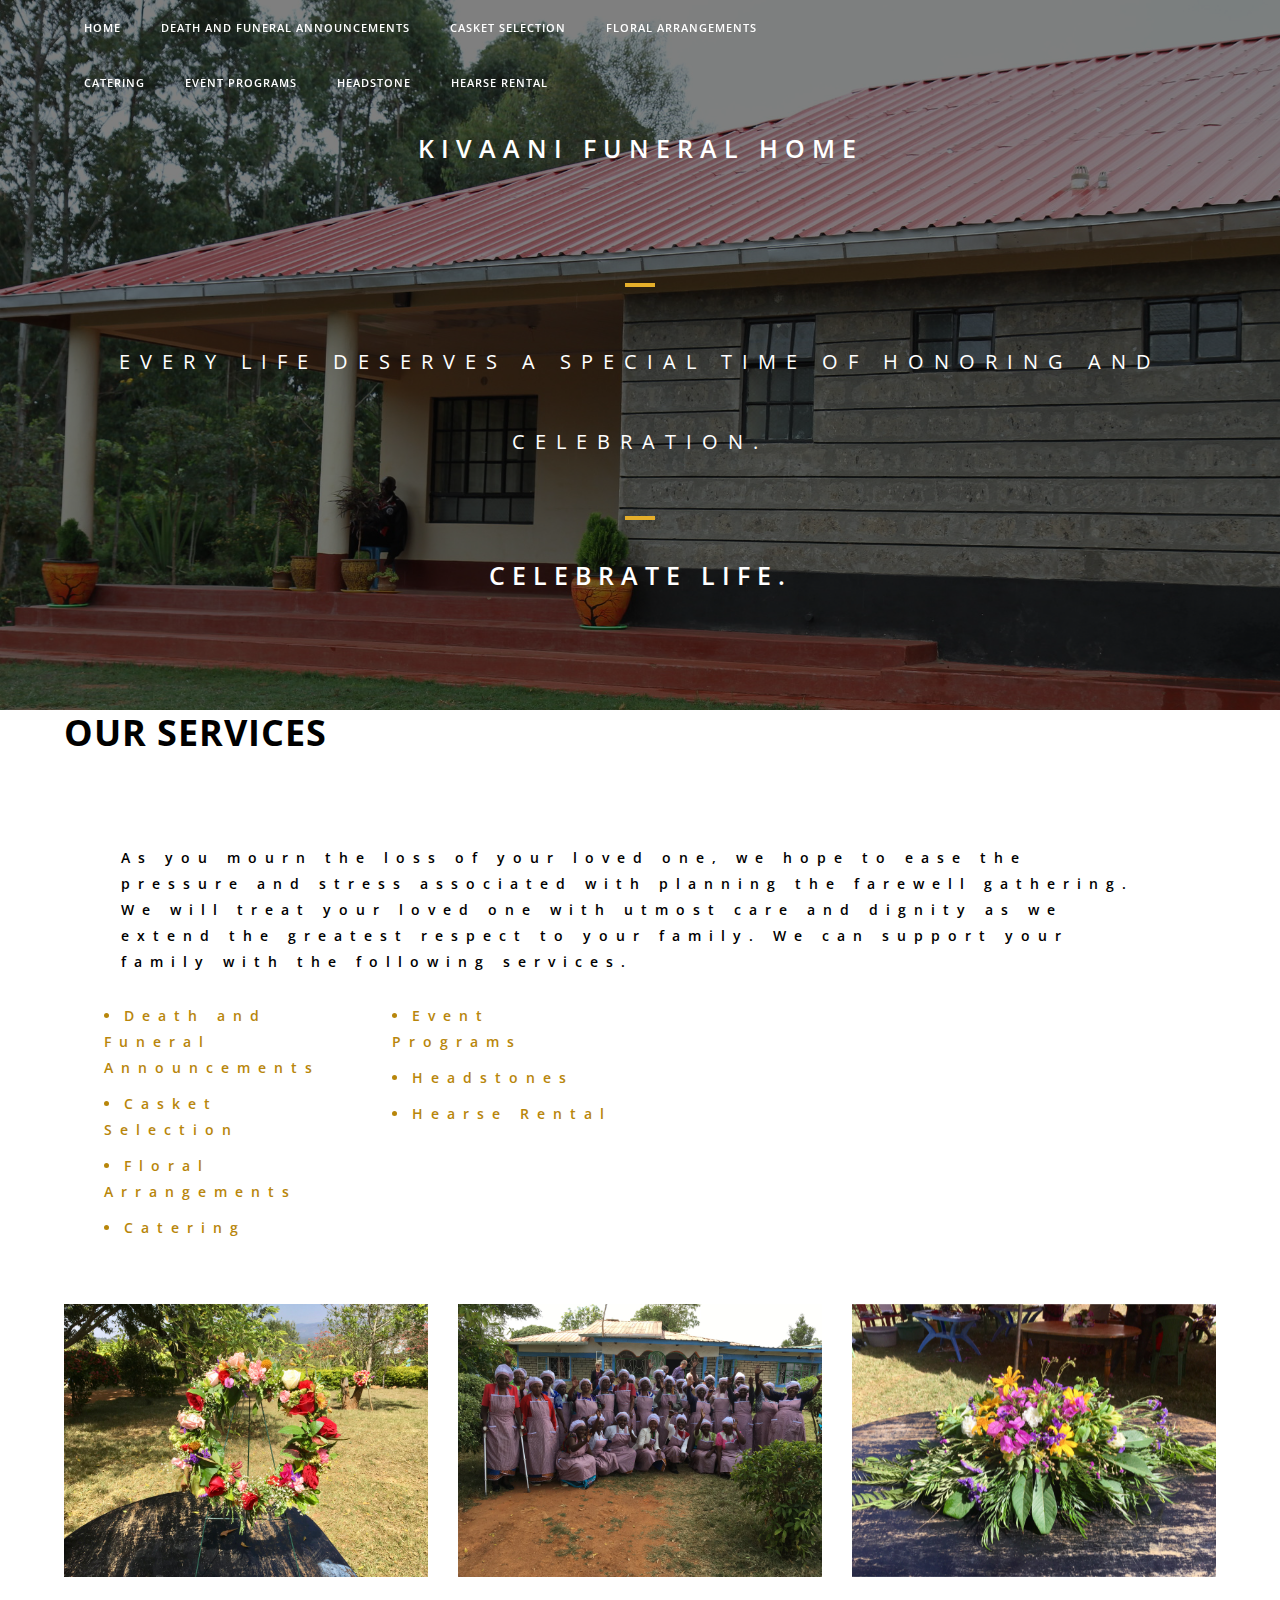
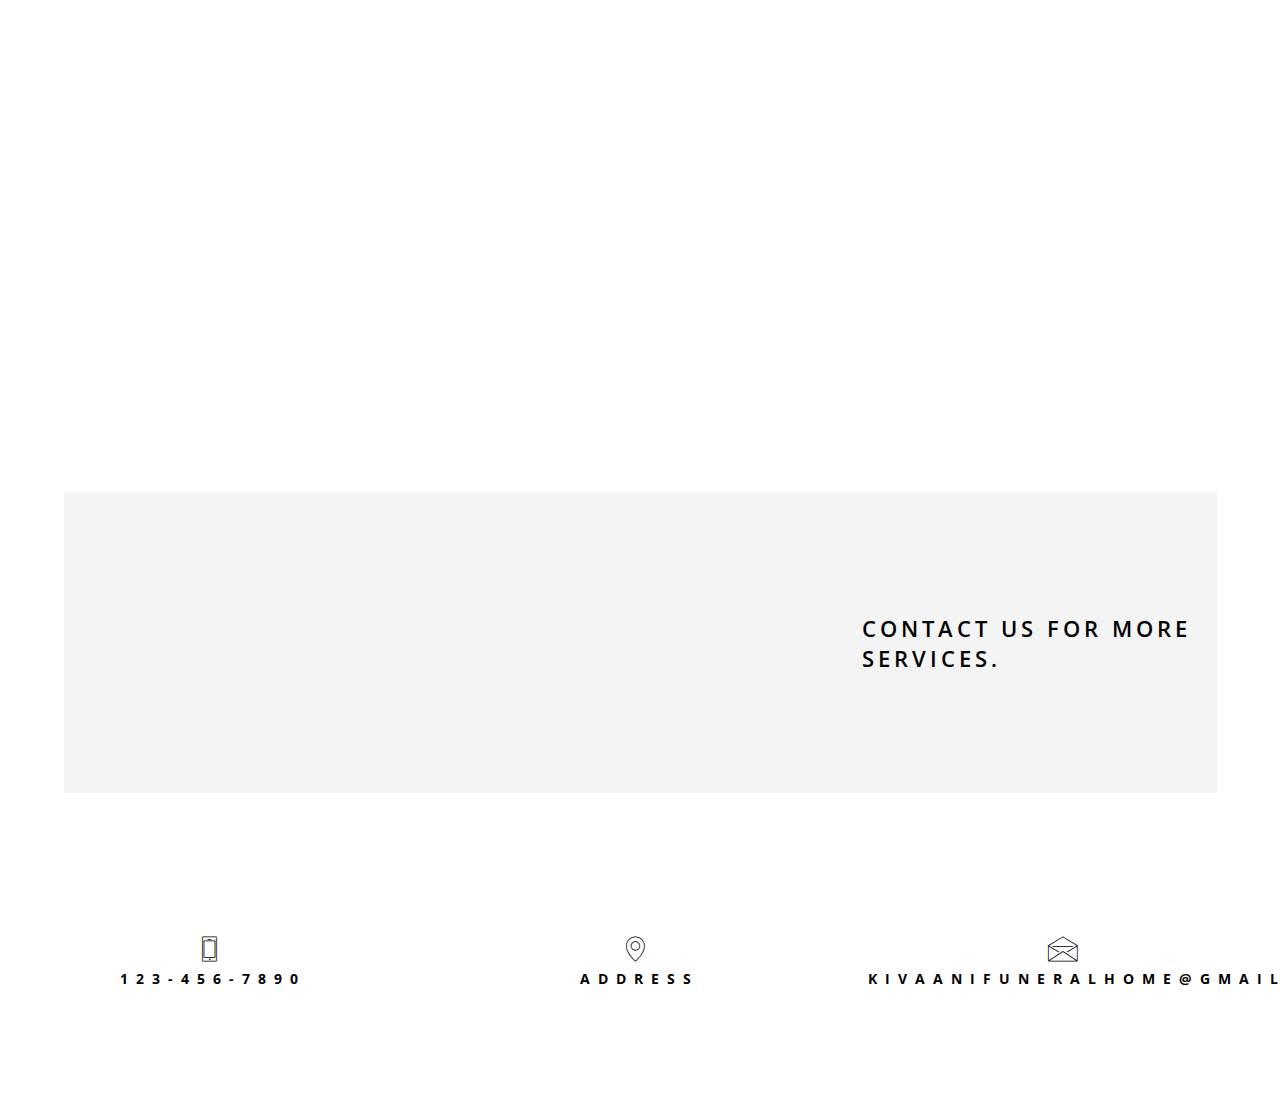
==== commit 54e54f9b: "changes were made to the index page" ====
--- a/index.html
+++ b/index.html
@@ -56,7 +56,7 @@
         <div class="container">
             <div class="row">
                 <!-- logo -->
-               
+
                 <!-- end logo -->
 
                 <!-- toggle navigation -->
@@ -209,8 +209,79 @@
                             <!-- menu item -->
                             <li class="dropdown panel">
                                 <a href="#collapse4" class="dropdown-toggle collapsed" data-toggle="collapse"
-                                    data-parent="#accordion">Floral Arrangements and wreaths <i
-                                        class="fa fa-angle-down"></i></a>
+                                    data-parent="#accordion">Floral Arrangements <i class="fa fa-angle-down"></i></a>
+                                <!-- sub menu -->
+                                <ul id="collapse4"
+                                    class="dropdown-menu mega-menu panel-collapse collapse mega-menu-full">
+                                    <!-- sub menu column  -->
+                                    <li class="mega-menu-column col-sm-3">
+                                        <!-- sub menu item  -->
+                                        <ul>
+                                            <li class="dropdown-header">Introduction</li>
+                                            <li><a href="about-us.html">About Us</a></li>
+                                            <li><a href="about-us-option2.html">About Us - Option 2 <span
+                                                        class="menu-new">new</span></a></li>
+                                            <li><a href="team-members.html">Team Members</a></li>
+                                            <li><a href="testimonials.html">Testimonials</a></li>
+                                            <li><a href="our-clients.html">Our Clients</a></li>
+                                            <li><a href="careers.html">Careers</a></li>
+                                            <li><a href="contact-us.html">Contact Us</a></li>
+                                            <li><a href="sitemap.html">Sitemap</a></li>
+                                        </ul>
+                                        <!-- end sub menu item  -->
+                                    </li>
+                                    <!-- end sub menu column  -->
+                                    <!-- sub menu column  -->
+                                    <li class="mega-menu-column col-sm-3">
+                                        <!-- sub menu item  -->
+                                        <ul>
+                                            <li class="dropdown-header">Utility</li>
+                                            <li><a href="services.html">Services</a></li>
+                                            <li><a href="faq.html">FAQ'S</a></li>
+                                            <li><a href="login.html">Login</a></li>
+                                            <li><a href="register.html">Register</a></li>
+                                            <li><a href="404.html">Not Found (404)</a></li>
+                                            <li><a href="maintenance.html">Maintenance Page</a></li>
+                                            <li><a href="home-countdown-timer.html">Under Construction</a></li>
+                                        </ul>
+                                        <!-- end sub menu item  -->
+                                    </li>
+                                    <!-- end sub menu column  -->
+                                    <!-- sub menu column  -->
+                                    <li class="mega-menu-column col-sm-3">
+                                        <!-- sub menu item  -->
+                                        <ul>
+                                            <li class="dropdown-header">Page Layout</li>
+                                            <li><a href="page-full-width.html">Full Width</a></li>
+                                            <li><a href="page-full-width-wide.html">Full Width - Wide</a></li>
+                                            <li><a href="page-left-sidebar.html">Left Sidebar</a></li>
+                                            <li><a href="page-right-sidebar.html">Right Sidebar</a></li>
+                                            <li><a href="page-both-sidebar.html">Both Sidebar</a></li>
+                                        </ul>
+                                        <!-- end sub menu item  -->
+                                    </li>
+                                    <!-- end sub menu column  -->
+                                    <!-- sub menu column  -->
+                                    <li class="mega-menu-column col-sm-3">
+                                        <!-- sub menu item  -->
+                                        <ul>
+                                            <li class="dropdown-header">Gallery</li>
+                                            <li><a href="gallery-1columns.html">1 Columns</a></li>
+                                            <li><a href="gallery-2columns.html">2 Columns</a></li>
+                                            <li><a href="gallery-3columns.html">3 Columns</a></li>
+                                            <li><a href="gallery-4columns.html">4 Columns</a></li>
+
+                                            <li><a href="gallery-6columns.html">6 Columns</a></li>
+                                        </ul>
+                                        <!-- end sub menu item  -->
+                                    </li>
+                                    <!-- end sub menu column  -->
+                                </ul>
+                                <!-- end sub menu -->
+                            </li>
+                            <li class="dropdown panel">
+                                <a href="#collapse4" class="dropdown-toggle collapsed" data-toggle="collapse"
+                                    data-parent="#accordion">Catering <i class="fa fa-angle-down"></i></a>
                                 <!-- sub menu -->
                                 <ul id="collapse4"
                                     class="dropdown-menu mega-menu panel-collapse collapse mega-menu-full">
@@ -492,24 +563,52 @@
     </section>
     <!-- end parallax section -->
     <!-- about section -->
-    <section id="about" class="no-padding-bottom wow fadeIn">
-        <div class="container">
-            <div class="row">
-                <div class="col-md-6 col-sm-10 text-center center-col">
-
-                    <h1>Our Services</h1>
-                    <p class="text-med width-90 center-col margin-seven no-margin-bottom"><b>As you mourn the loss of your
-                        loved one, we hope to ease the pressure and stress associated with planning the farewell
-                        gathering.
-                        We will treat your loved one with utmost care and dignity as we extend the greatest respect to
-                        your family.
-                        We can support your family with the following services.</b>
-                    </p>
-                </div>
-            </div>
+
+    <div class="container">
+
+        <h1>Our Services</h1>
+        <p class="text-med width-90 center-col margin-seven no-margin-bottom"><b>As you mourn the loss of your
+                loved one, we hope to ease the pressure and stress associated with planning the farewell
+                gathering.
+                We will treat your loved one with utmost care and dignity as we extend the greatest respect to
+                your family.
+                We can support your family with the following services.
+        </p>
+        <br>
+        <div class="col-md-3 col-sm-3 xs-margin-bottom-five">
+            <!-- list -->
+            <ul class="flat-list text-med" style="color: darkgoldenrod;">
+                <li>Death and Funeral Announcements</li>
+                <li>Casket Selection
+
+                </li>
+                <li>Floral Arrangements</li>
+                <li>Catering</li>
+            </ul>
+            <!-- end list -->
         </div>
-
+        <div class="col-md-3 col-sm-3 xs-margin-bottom-five">
+            <!-- list -->
+            <ul class="flat-list text-med" style="color: darkgoldenrod;">
+                <li>Event Programs</li>
+                <li>Headstones
+
+                </li>
+                <li>Hearse Rental</li>
+
+            </ul>
+            <!-- end list -->
+        </div>
+
+    </div>
+    </div>
     </section>
+    </div>
+
+    </div>
+    </div>
+
+
     <!-- end about section -->
     <!-- Key Person -->
     <section id="key-person" class="no-padding-top animate slow-mo even fadeIn" data-anim-type="fadeIn"
@@ -522,7 +621,7 @@
                 <div class="col-md-4 col-xs-4 bottom-margin text-center">
                     <div class="key-person">
                         <div class="key-person-img"><img src="images/image12.jpg" alt=""></div>
-                        
+
                     </div>
                 </div>
                 <div class="col-md-4 col-xs-4 bottom-margin text-center">
@@ -539,133 +638,7 @@
                 </div>
             </div>
         </div>
-    </section>
-    <!-- features section -->
-    <section id="features" class="features wow fadeIn">
-        <div class="container">
-            <div class="row">
-                <!-- section title -->
-                
-                <!-- end section title -->
-            </div>
-            <div class="row">
-                <div class="col-md-4 col-sm-12">
-                    <!-- features item -->
-                    <div class="features-section col-md-12 col-sm-6 no-padding wow fadeInUp">
-                        <div class="col-md-3 col-sm-2 col-xs-2 no-padding">
-                        </div>
-                        <div class="col-md-9 col-sm-9 col-xs-9 no-padding text-left f-right">
-                            <h3>Immediate death and funeral announcements.</h3>
-                            <div class="separator-line bg-yellow"></div>
-
-                        </div>
-                    </div>
-                    <!-- end features item -->
-                    <!-- features item -->
-                    <div class="features-section no-margin col-md-12 col-sm-6 no-padding wow fadeInUp">
-                        <div class="col-md-3 col-sm-2 col-xs-2 no-padding"></div>
-                        <div class="col-md-9 col-sm-9 col-xs-9 no-padding text-left f-right">
-                            <h3>Casket Selection.</h3>
-                            <div class="separator-line bg-yellow"></div>
-
-                        </div>
-                    </div>
-                    <!-- end features item -->
-                </div>
-                <div class="col-md-4 col-sm-12">
-                    <!-- features item -->
-                    <div class="features-section col-md-12 col-sm-6 no-padding wow fadeInUp">
-                        <div class="col-md-3 col-sm-2 col-xs-2 no-padding"></div>
-                        <div class="col-md-9 col-sm-9 col-xs-9 no-padding text-left f-right">
-                            <h3>Floral Arrangements and Wreaths.</h3>
-                            <div class="separator-line bg-yellow"></div>
-
-                        </div>
-                    </div>
-                    <!-- end features item -->
-                    <!-- features item -->
-                    <div class="features-section col-md-12 col-sm-6 no-padding wow fadeInUp">
-                        <div class="col-md-3 col-sm-2 col-xs-2 no-padding">
-                        </div>
-                        <div class="col-md-9 col-sm-9 col-xs-9 no-padding text-left f-right">
-                            <h3>Event Programs.</h3>
-                            <div class="separator-line bg-yellow"></div>
-
-                        </div>
-                    </div>
-                    <!-- end features item -->
-                </div>
-                <div class="col-md-4 col-sm-12">
-                    <!-- features item -->
-                    <div class="features-section col-md-12 col-sm-6 no-padding wow fadeInUp">
-                        <div class="col-md-3 col-sm-2 col-xs-2 no-padding"></div>
-                        <div class="col-md-9 col-sm-9 col-xs-9 no-padding text-left f-right">
-                            <h3>Condolence Books.</h3>
-                            <div class="separator-line bg-yellow"></div>
-
-                        </div>
-                    </div>
-                    <!-- end features item -->
-                    <!-- features item -->
-                    <div class="features-section col-md-12 col-sm-6 no-padding wow fadeInUp">
-                        <div class="col-md-3 col-sm-2 col-xs-2 no-padding"></div>
-                        <div class="col-md-9 col-sm-9 col-xs-9 no-padding text-left f-right">
-                            <h3>Video and Photography.</h3>
-                            <div class="separator-line bg-yellow"></div>
-
-                        </div>
-                    </div>
-
-                </div>
-            </div>
-        </div>
-        
-        
-    </section>
-    <!-- end features section -->
-                   
-         <!-- highlight section -->
-    <section class="bg-fast-yellow no-padding wow fadeInUp">
-        <div class="container">
-            <div class="row padding-five sm-text-center">
-                
-                <div class="col-md-6 no-padding">
-                    <span
-                        class="text-med text-uppercase letter-spacing-2 margin-two black-text font-weight-600 xs-margin-top-six xs-margin-bottom-six display-block">Want
-                        to see more  of our services?</span>
-                      
-                        
-                </div>
-                <div class="col-md-5 no-padding">
-                    <a class="highlight-button-dark btn btn-medium button xs-margin-bottom-five xs-no-margin-right"
-                        href="services.html">Click Here.</a>
-                    <!-- <a class="highlight-button btn btn-medium button xs-margin-bottom-five xs-no-margin-right"
-                        href="#">Subscribe Us</a> -->
-                </div>
-            </div>
-        </div>
-    </section>
-    <!-- end highlight section -->
-    <div class="container">
-       
-        
-        </div>
-    </div>
-    <div class="row">
-      
-        <!-- end section title -->
-    </div>
-    <section id="gallery" class="features wow fadeIn">
-        <div class="container">
-            <div class="row">
-                <!-- section title -->
-                <div class="col-md-12 text-center">
-                    <h3 class="section-title">Gallery</h3>
-                </div>
-                <!-- end section title -->
-            </div>
-
-    <section class="wow fadeIn">
+
         <div class="container">
             <div class="row lightbox-gallery">
                 <div class="col-md-4 col-sm-6 wow fadeIn">
@@ -675,7 +648,7 @@
                 </div>
                 <div class="col-md-4 col-sm-6 wow fadeIn">
                     <!-- photo item -->
-                    <a href="images/image2.jpg"><img src="images/image2.jpg" alt="" class="project-img-gallery"></a>
+                    <a href="images/cook.jpg"><img src="images/cook.jpg" alt="" class="project-img-gallery"></a>
                     <!-- end photo item -->
                 </div>
                 <div class="col-md-4 col-sm-6 wow fadeIn">
@@ -683,75 +656,84 @@
                     <a href="images/image3.jpg"><img src="images/image3.jpg" alt="" class="project-img-gallery"></a>
                     <!-- end photo item -->
                 </div>
+
+
+            </div>
+            
+            <!-- end new project section -->
+            <!-- footer -->
+            <footer>
                 
-                
-            </div>
+                       
+                              
+                                                    <section class="parallax2 parallax-fix parallax-section-main" >
+                                                            <img class="parallax-background-img" src="images/image3.jpg" alt="" />
+                                                            <div class="container">
+                                                                <div class="col-md-4 col-sm-6 f-right">
+                                                                    
+                                                                    <span class="parallax-sub-title black-text"><strong>Contact us for more services.</span></strong>
+                                                                  
+                                                                </div>
+                                                            </div>
+                                                        </section>
+                                                <!-- <h3 class="wow fadeInDown">Contact us for more services.</h3> -->
+                                                <!-- <a class="btn highlight-button-black-border margin-four no-margin-bottom wow fadeInUp"
+                                                        href="contact-us.html">Start Now</a> -->
+                                            </div>
+                                            <!-- <section id="testimonial" class="fix-background" style="background-image:url('images/image3');"> -->
+                                
+                                        </div>
+                                   
+                            <!-- phone -->
+                            <div class="col-md-4 col-sm-4 text-center"><i class="icon-phone small-icon black-text"></i>
+                                <h3 class="black-text margin-two no-margin-bottom">123-456-7890</h3>
+                            </div>
+                            <!-- end phone -->
+                            <!-- address -->
+                            <div class="col-md-4 col-sm-4 text-center"><i
+                                    class="icon-map-pin small-icon black-text"></i>
+                                <h3 class="black-text margin-two no-margin-bottom">Address</h3>
+                            </div>
+                            <!-- end address -->
+                            <!-- email -->
+                            <div class="col-md-4 col-sm-4 text-center"><i
+                                    class="icon-envelope small-icon black-text"></i>
+                                <h3 class="margin-two no-margin-bottom"><a href="mailto:kivaanifuneralhome@gmail.com"
+                                        class="black-text">kivaanifuneralhome@gmail.com</a></h3>
+                            </div>
+                            <!-- end email -->
+                        </div>
+                    </div>
+                </div>
+
+                <div class="">
+                    <div class="container">
+                        <div class="">
+                            <!-- copyright -->
+
+                            <!-- end copyright -->
+                            <!-- logo -->
+
+                            <!-- end logo -->
+                        </div>
+                    </div>
+                </div>
+
+            </footer>
         </div>
     </section>
+    
     <!-- end content section -->
     <!-- end portfolio section -->
-   
+
     <!-- blog section -->
-    
+
     <!-- end blog section -->
     <!-- approach section -->
-    
+
     <!-- end approach section -->
     <!-- new project section -->
-    <section id="new-project" class="new-project wow fadeIn">
-        <div class="container">
-            <div class="row center-col text-center">
-                <h3 class="wow fadeInDown">We'd love to hear from you.</h3>
-                <!-- <a class="btn highlight-button-black-border margin-four no-margin-bottom wow fadeInUp"
-                    href="contact-us.html">Start Now</a> -->
-            </div>
-        </div>
-    </section>
-    <!-- end new project section -->
-    <!-- footer -->
-    <footer>
-        <div class=" bg-white footer-top">
-            <div class="container">
-                <div class="row margin-four">
-                    <!-- phone -->
-                    <div class="col-md-4 col-sm-4 text-center"><i class="icon-phone small-icon black-text"></i>
-                        <h3 class="black-text margin-two no-margin-bottom">123-456-7890</h3>
-                    </div>
-                    <!-- end phone -->
-                    <!-- address -->
-                    <div class="col-md-4 col-sm-4 text-center"><i class="icon-map-pin small-icon black-text"></i>
-                        <h3 class="black-text margin-two no-margin-bottom">Address</h3>
-                    </div>
-                    <!-- end address -->
-                    <!-- email -->
-                    <div class="col-md-4 col-sm-4 text-center"><i class="icon-envelope small-icon black-text"></i>
-                        <h3 class="margin-two no-margin-bottom"><a href="mailto:no-reply@domain.com"
-                                class="black-text">Kizimanimission@gmail.com</a></h3>
-                    </div>
-                    <!-- end email -->
-                </div>
-            </div>
-        </div>
-        <div class="container footer-middle">
-            
-        </div>
-        <div class="">
-            <div class="container">
-                <div class="">
-                    <!-- copyright -->
-                    <div
-                        class="col-md-6 col-sm-6 col-xs-12 copyright text-left letter-spacing-1 xs-text-center xs-margin-bottom-one">
-                        &copy; 2019 Kivaani Funeral Home.
-                    </div>
-                    <!-- end copyright -->
-                    <!-- logo -->
-                   
-                    <!-- end logo -->
-                </div>
-            </div>
-        </div>
-       
-    </footer>
+
     <!-- end footer -->
     <!-- javascript libraries / javascript files set #1 -->
     <script type="text/javascript" src="js/jquery.min.js"></script>
